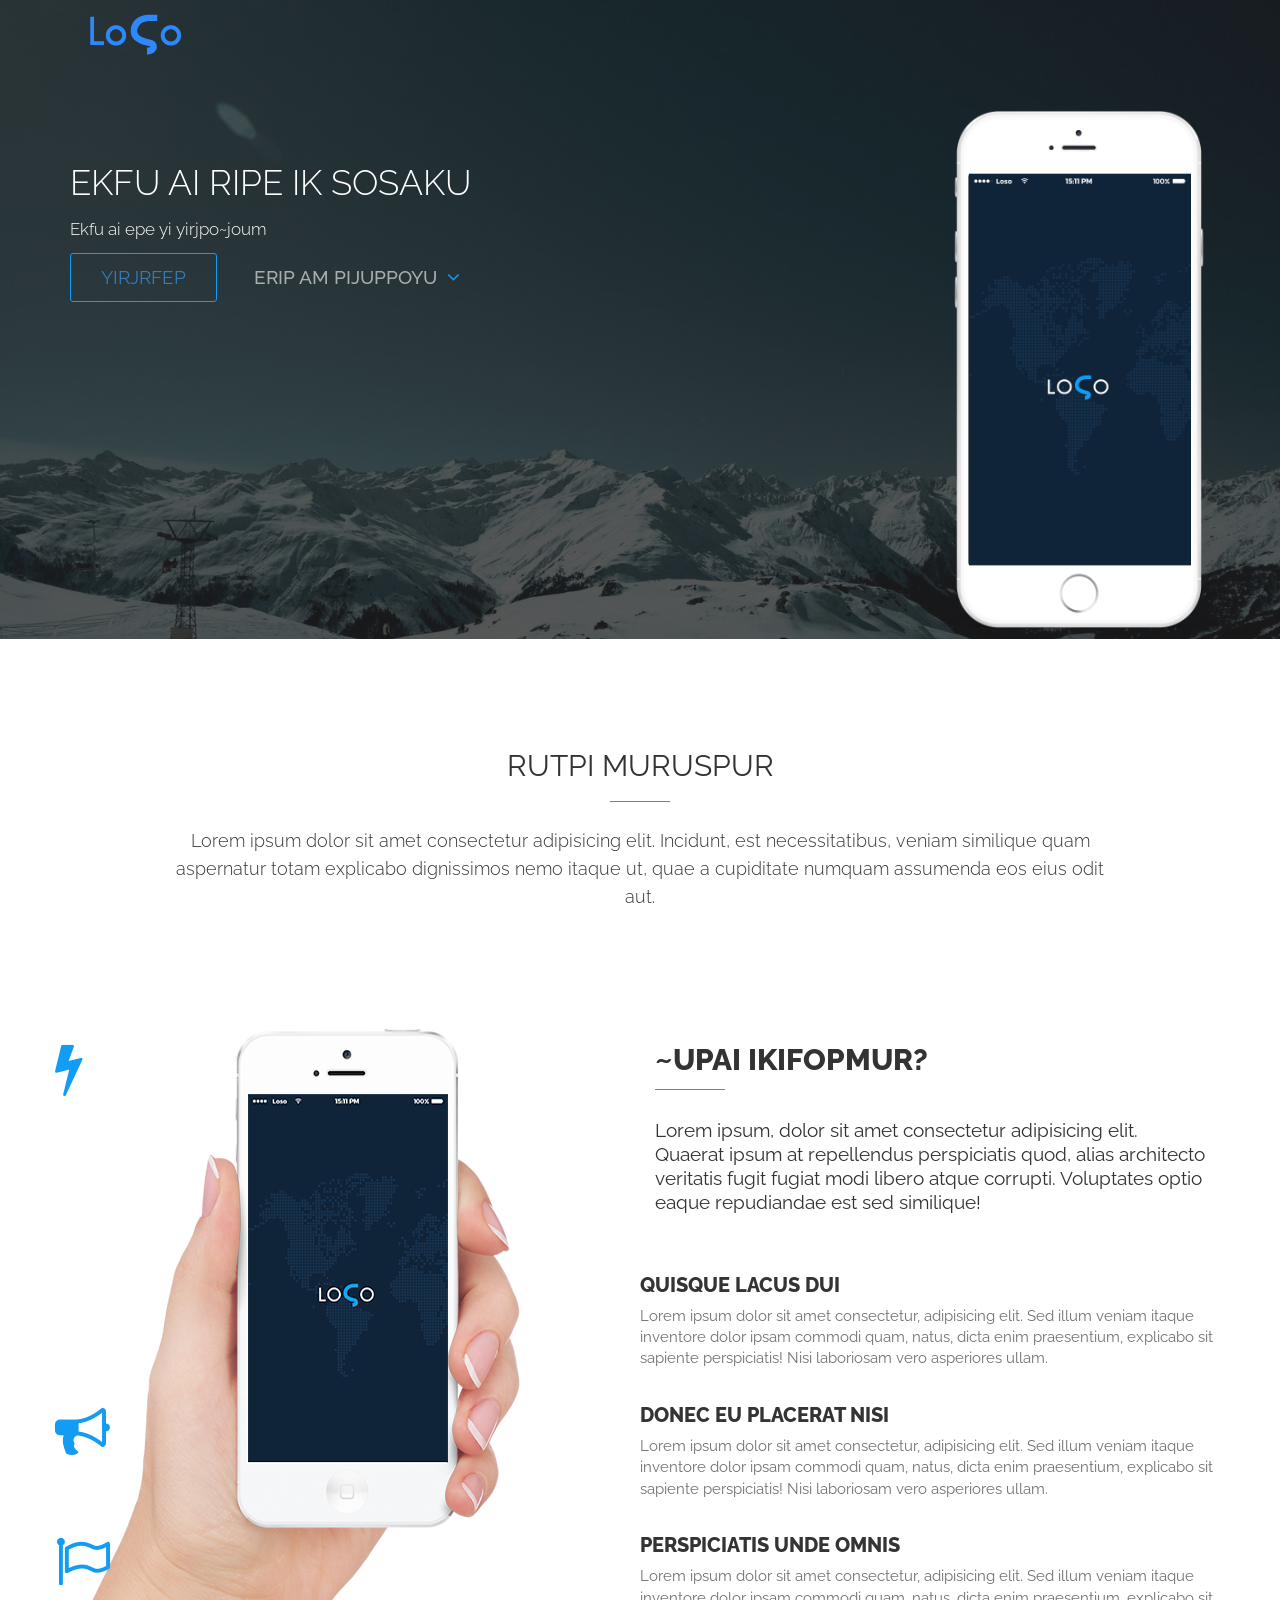
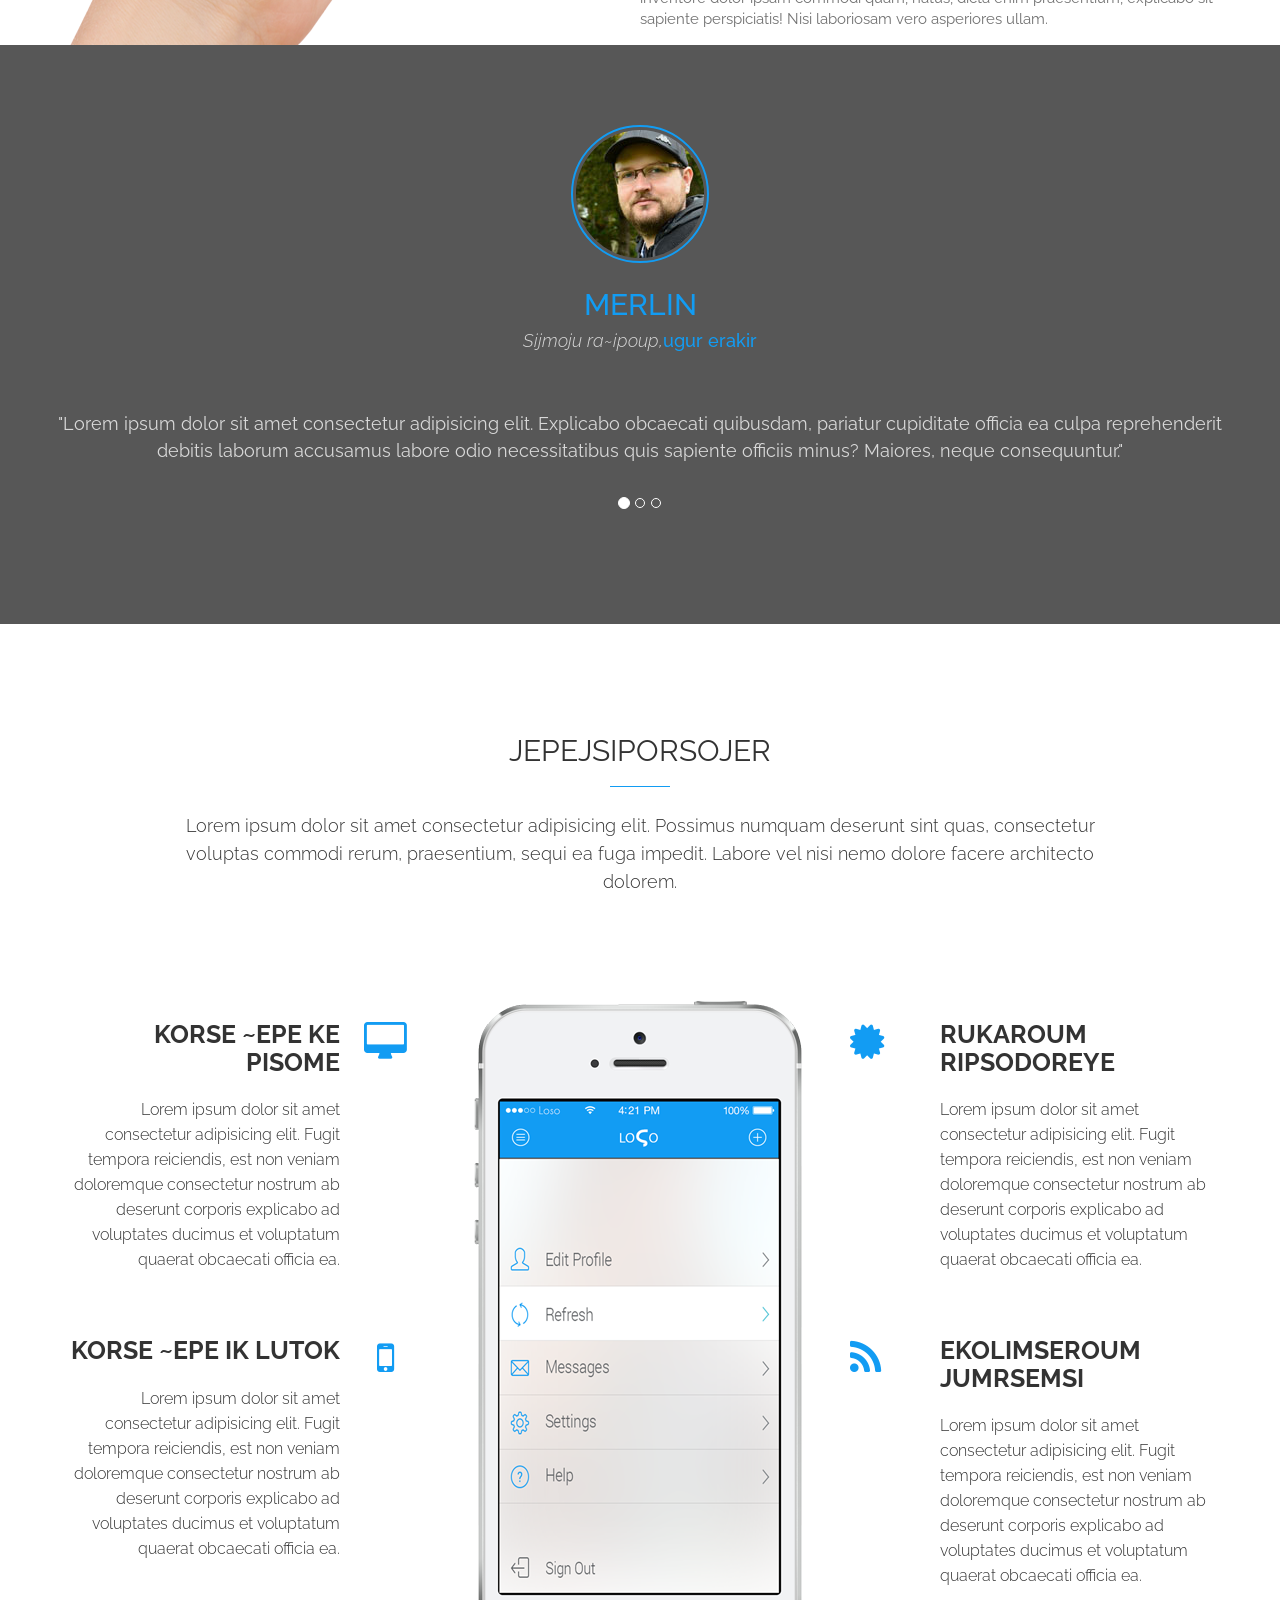
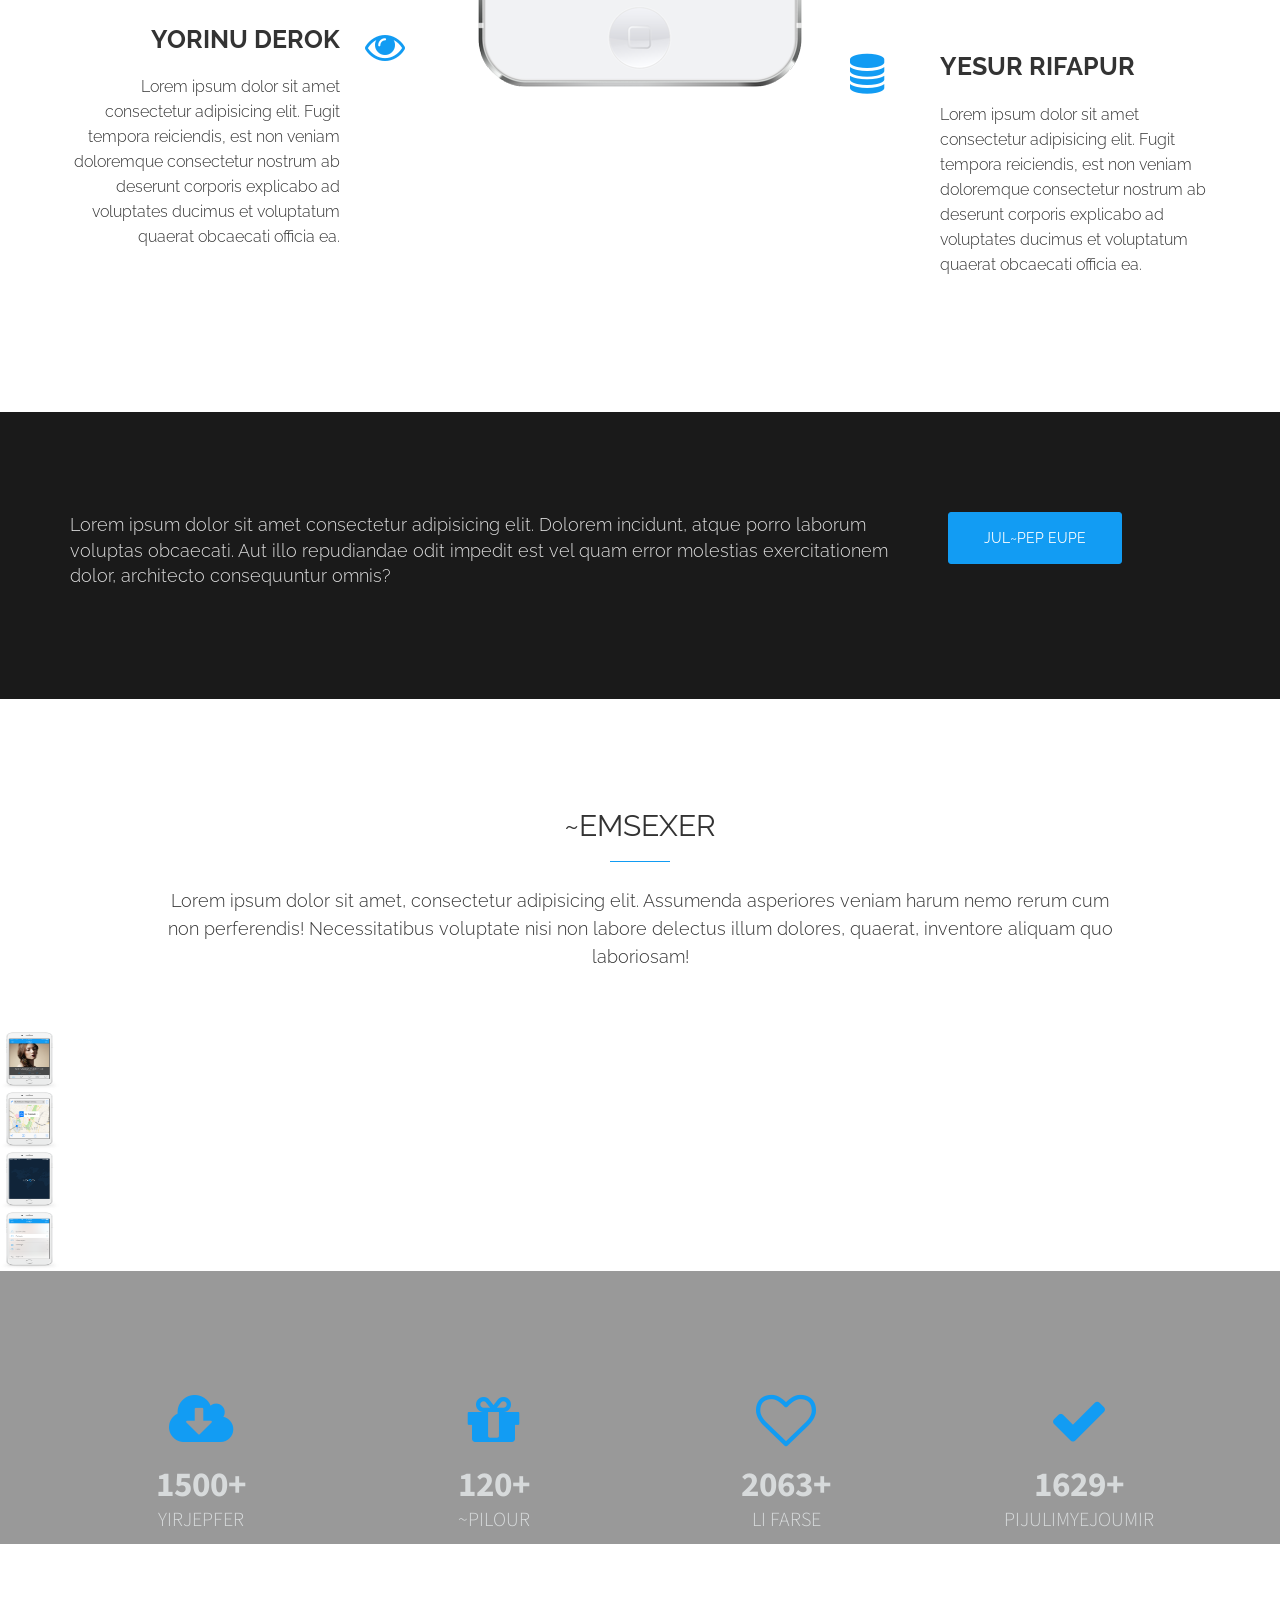
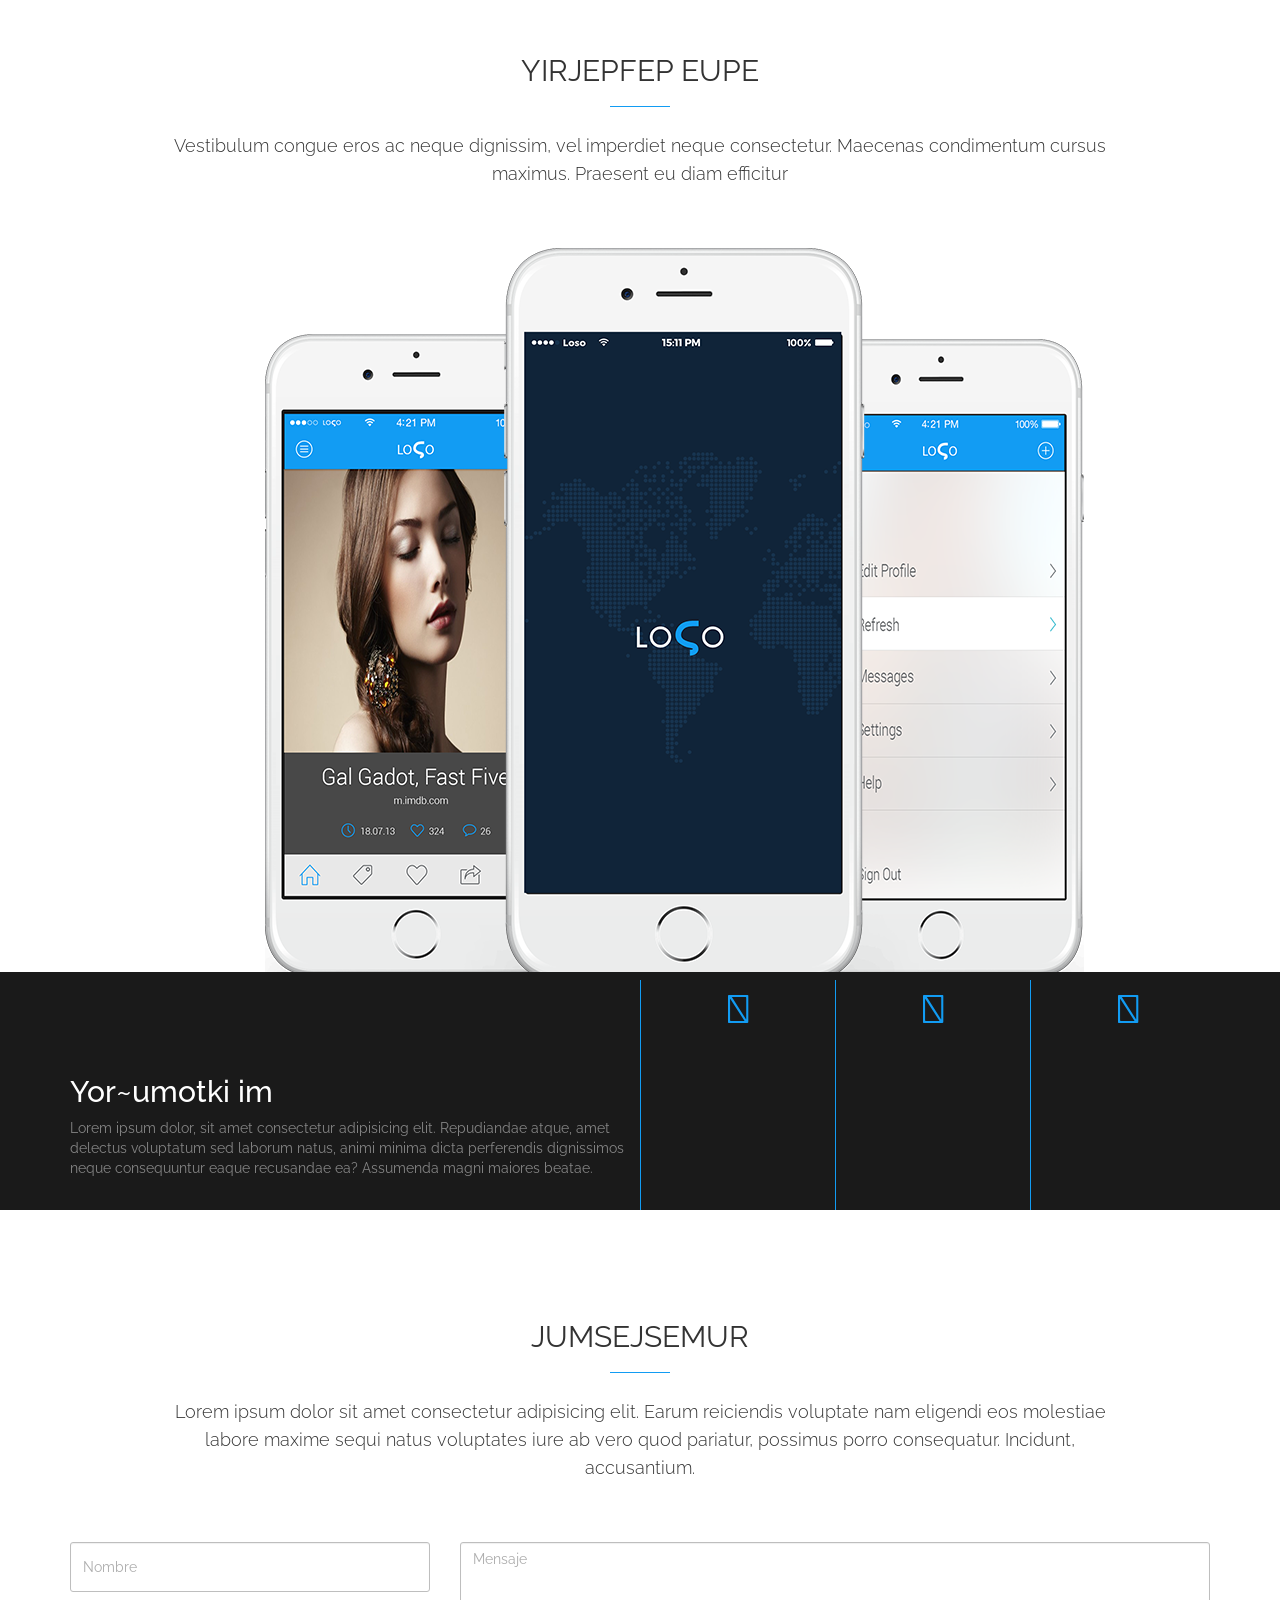
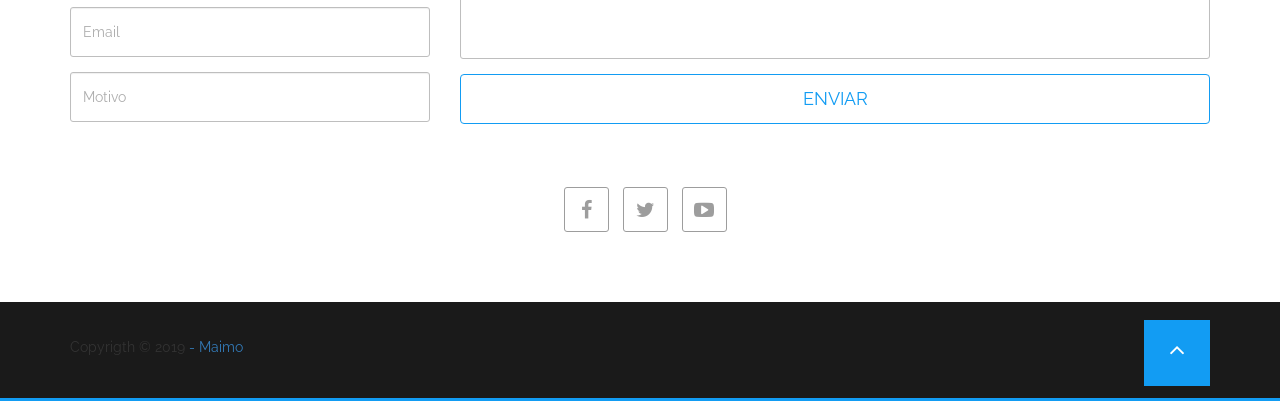
==== index.html @ 88803860 "Yo me voy a cagar en la puta" ====
<!DOCTYPE html>

<html>

<head>

    <meta charset="utf-8">
    <meta name="viewport" content="width=device-width, initial-scale=1.0">

    <title>Maimo</title>

    <!-- Icono -->
    <link rel="shortcut icon" type="image/x-icon" href="images/favicon.ico">

    <!-- CSS -->
    <link rel="stylesheet" type="text/css" href="css/bootstrap.min.css">
    <link rel="stylesheet" type="text/css" href="css/style.css">
    <link rel="stylesheet" type="text/css" href="css/font-awesome.min.css">
    <!-- <link rel="stylesheet" type="text/css" href="css/bootstrap-theme.min.css"> -->

    <!-- Google fonts -->
    <link
        href='https://fonts.googleapis.com/css?family=Raleway:500italic,600italic,600,700,700italic,300italic,300,400,400italic,800,900'
        rel='stylesheet' type='text/css'>

    <link href='https://fonts.googleapis.com/css?family=Source+Sans+Pro:400,300,300italic,400italic,600italic,700,900'
        rel='stylesheet' type='text/css'>


</head>

<body>

    <!-- Cabecera -->
    <header class="header">

        <!-- Navegación -->

        <nav class="navbar navbar-default navbar-fixed-top">

            <div class="container">

                <!-- Brand and toggle get grouped for better mobile display -->
                <div class="navbar-header">

                    <button type="button" class="navbar-toggle collapsed" data-toggle="collapse"
                        data-target="#maimo-navbar-collapse-1" aria-expanded="false">
                        <span class="sr-only">Metiferoumn</span>
                        <span class="icon-bar"></span>
                        <span class="icon-bar"></span>
                        <span class="icon-bar"></span>
                    </button>

                    <a class="navbar-brand" href="#">
                        <!-- small size logo -->
                        <img src="images/logo-small.png" alt="logo">

                    </a>

                </div>

                <!-- Collect the nav links, forms, and other content for toggling -->
                <div class="collapse navbar-collapse" id="maimo -navbar-collapse-1">

                    <ul class="nav navbar-nav navbar-right">
                        <li><a href="#HOME" class="nav-item">Omorou</a></li>
                        <li><a href="#ABOUT" class="nav-item">Rupti</a></li>
                        <li><a href="#FEATURES" class="nav-item">Sirsolumour</a></li>
                        <li><a href="#SCREENS" class="nav-item">~emsexer</a></li>
                        <li><a href="#DOWNLOAD" class="nav-item">Yirjepfer</a></li>
                        <li><a href="#CONTACT" class="nav-item">Jumsejsu</a></li>
                    </ul>

                </div><!-- /.navbar-collapse -->

            </div><!-- /.container-fluid -->

        </nav>

        <div class="header-overlay">

            <div class="container">

                <div class="row">

                    <div class="col-md-12">
                        <!-- Logo -->
                        <div class="logo texxt-center">

                            <img src="images/logo.png" alt="Logo">

                        </div>

                    </div>

                </div>

                <div class="row">

                    <div class="col-md-8">

                        <div class="header-text">

                            <!-- Título y descripción -->
                            <!-- Algo que será el título -->
                            <h1>Ekfu ai ripe ik sosaku</h1>

                            <!-- Algo que hará de descripción -->
                            <p>Ekfu ai epe yi yirjpo~joum</p>

                        </div>

                        <div>
                            <!-- Botones de la cabezara -->
                            <a href="#" class="btn btn-download">Yirjrfep</a>
                            <a href="#" class="btn btn-tour">Erip am pijuppoyu
                                <i class="fa fa-angle-down"></i>
                            </a>

                        </div>

                    </div>

                    <div class="col-md-3 col-md-offset-1">

                        <div class="header-iphone">

                            <img src="images/iphone-header.png" alt="Header iphone">

                        </div>

                    </div>

                </div>

            </div>

        </div>

    </header>

    <!-- Sobre nosotros -->
    <section id="ABOUT">

        <!-- container -->
        <div class="container">
            <!-- row -->
            <div class="row">
                <!-- col -->
                <div class="col-md-10 col-md-offset-1">

                    <div class="section-title">
                        <!-- Sobre nosotros -->
                        <h2>Rutpi muruspur</h2>
                        <p>Lorem ipsum dolor sit amet consectetur adipisicing elit. Incidunt, est necessitatibus,
                            veniam
                            similique quam aspernatur totam explicabo dignissimos nemo itaque ut, quae a cupiditate
                            numquam
                            assumenda eos eius odit aut.</p>
                    </div>

                </div>

            </div>

        </div>

        <div class="choose-us-wraper">

            <div class="container">

                <div class="row">

                    <div class="col-md-6">

                        <div class="about-iphone">

                            <img src="images/about-iphone.png" alt="iphone">

                        </div>

                    </div>

                    <div class="col-md-6">

                        <div class="choose-us-title">

                            <h2>~upai ikifopmur?</h2>
                            <p>Lorem ipsum, dolor sit amet consectetur adipisicing elit. Quaerat ipsum at repellendus
                                perspiciatis quod, alias architecto veritatis fugit fugiat modi libero atque corrupti.
                                Voluptates optio eaque repudiandae est sed similique!</p>

                        </div>

                    </div>

                    <!-- Descripción -->
                    <div class="choose-us-des">
                        <!-- Item -->
                        <div class="choose-us-item">
                            <!-- Icono -->
                            <div>
                                <i class="fa fa-bolt"></i>
                            </div>

                            <!-- Título y descripción -->
                            <h3>QUISQUE LACUS DUI</h3>
                            <p>Lorem ipsum dolor sit amet consectetur, adipisicing elit. Sed illum veniam itaque
                                inventore
                                dolor ipsam commodi quam, natus, dicta enim praesentium, explicabo sit sapiente
                                perspiciatis! Nisi laboriosam vero asperiores ullam.</p>
                        </div>

                        <!-- Item 2 -->
                        <div class="choose-us-item">
                            <!-- Icono -->
                            <div>
                                <i class="fa fa-bullhorn"></i>
                            </div>

                            <!-- Título y descripción -->
                            <h3>DONEC EU PLACERAT NISI</h3>
                            <p>Lorem ipsum dolor sit amet consectetur, adipisicing elit. Sed illum veniam itaque
                                inventore
                                dolor ipsam commodi quam, natus, dicta enim praesentium, explicabo sit sapiente
                                perspiciatis! Nisi laboriosam vero asperiores ullam.</p>
                        </div>

                        <!-- Item 3 -->
                        <div class="choose-us-item">
                            <!-- Icono -->
                            <div>
                                <i class="fa fa-flag-o"></i>
                            </div>

                            <!-- Título y descripción -->
                            <h3>PERSPICIATIS UNDE OMNIS</h3>
                            <p>Lorem ipsum dolor sit amet consectetur, adipisicing elit. Sed illum veniam itaque
                                inventore
                                dolor ipsam commodi quam, natus, dicta enim praesentium, explicabo sit sapiente
                                perspiciatis! Nisi laboriosam vero asperiores ullam.</p>
                        </div>

                    </div>

                </div>

            </div>

        </div>

    </section>

    <!-- Testimonios -->
    <section class="testimonial">

        <div class="testimonial-overlay">

            <div class="container">

                <div class="row">

                    <div class="col-ñmd-12">

                        <div id="carousel-testimonial" class="carousel slide" data-ride="carousel">

                            <!-- Indicadores -->
                            <ol class="carousel-indicators">
                                <li data-target="#carousel-testimonial" data-slide-to="0" class="active"></li>
                                <li data-target="#carousel-testimonial" data-slide-to="1"></li>
                                <li data-target="#carousel-testimonial" data-slide-to="2"></li>
                            </ol>

                            <!-- Wrapper for slides -->
                            <div class="carousel-inner">

                                <!-- Item 1 -->
                                <div class="item active text-center">

                                    <img src="images/client-01.jpg" alt="testimonial" class="center-block">
                                    <div class="testimonial-caption">

                                        <h2>Merlin</h2>
                                        <h4><span> Sijmoju ra~ipoup,</span>ugur erakir</h4>
                                        <p>"Lorem ipsum dolor sit amet consectetur adipisicing elit. Explicabo
                                            obcaecati quibusdam, pariatur cupiditate officia ea culpa reprehenderit
                                            debitis laborum accusamus labore odio necessitatibus quis sapiente officiis
                                            minus? Maiores, neque consequuntur."</p>

                                    </div>

                                </div>

                                <!-- Item 2 -->
                                <div class="item text-center">

                                    <img src="images/client-02.jpg" alt="testimonial" class="center-block">
                                    <div class="testimonial-caption">

                                        <h2>Guri</h2>
                                        <h4><span> Sijmoju ra~ipoup,</span>ri ~epiri e Jerspu</h4>
                                        <p>"Lorem ipsum dolor sit amet consectetur adipisicing elit. Explicabo
                                            obcaecati quibusdam, pariatur cupiditate officia ea culpa reprehenderit
                                            debitis laborum accusamus labore odio necessitatibus quis sapiente officiis
                                            minus? Maiores, neque consequuntur."</p>

                                    </div>

                                </div>

                                <!-- Item 3 -->
                                <div class="item text-center">

                                    <img src="images/client-03.jpg" alt="testimonial" class="center-block">
                                    <div class="testimonial-caption">

                                        <h2>Lulu</h2>
                                        <h4><span> Ir jero am sijmoju ra~ipoup</span>ir jojeppipu, ~ipu ir lax taime
                                            fimsi</h4>
                                        <p>"Lorem ipsum dolor sit amet consectetur adipisicing elit. Explicabo
                                            obcaecati quibusdam, pariatur cupiditate officia ea culpa reprehenderit
                                            debitis laborum accusamus labore odio necessitatibus quis sapiente officiis
                                            minus? Maiores, neque consequuntur."</p>

                                    </div>

                                </div>

                            </div>

                        </div>

                    </div>

                </div>

            </div>

        </div>

    </section>

    <!-- Características -->
    <section class="features" id="FEATURES">

        <div class="container">

            <div class="row">

                <div class="col-md-10 col-md-offset-1">

                    <div class="section-title">
                        <h2> Jepejsiporsojer </h2>
                        <p>Lorem ipsum dolor sit amet consectetur adipisicing elit. Possimus numquam deserunt sint quas,
                            consectetur voluptas commodi rerum, praesentium, sequi ea fuga impedit. Labore vel nisi nemo
                            dolore facere architecto dolorem.</p>
                    </div>

                </div>

            </div>

        </div>

        <div class="features-inner-wrapper">

            <div class="container">

                <div class="row">

                    <!-- Lado izquierdo -->
                    <div class="col-md-4">

                        <!-- Icono del item izquierdo -->
                        <div class="left-feature-item">
                            <!-- Icono -->
                            <div class="left-feature-item-icon">
                                <i class="fa fa-desktop"></i>
                            </div>
                            <!-- Título y descripción -->
                            <!-- Lista para la retina -->
                            <h3> Korse ~epe ke pisome </h3>
                            <p>Lorem ipsum dolor sit amet consectetur adipisicing elit. Fugit tempora reiciendis, est
                                non veniam doloremque consectetur nostrum ab deserunt corporis explicabo ad voluptates
                                ducimus et voluptatum quaerat obcaecati officia ea.</p>
                        </div>

                        <div class="left-feature-item">
                            <!-- Icono -->
                            <div class="left-feature-item-icon">
                                <i class="fa fa-mobile"></i>
                            </div>
                            <!-- Título y descripción -->
                            <!-- Lista para móviles -->
                            <h3> Korse ~epe ik lutok </h3>
                            <p>Lorem ipsum dolor sit amet consectetur adipisicing elit. Fugit tempora reiciendis, est
                                non veniam doloremque consectetur nostrum ab deserunt corporis explicabo ad voluptates
                                ducimus et voluptatum quaerat obcaecati officia ea.</p>
                        </div>

                        <div class="left-feature-item">
                            <!-- Icono -->
                            <div class="left-feature-item-icon">
                                <i class="fa fa-eye"></i>
                            </div>
                            <!-- Título y descripción -->
                            <!-- Diseño fácil -->
                            <h3> Yorinu derok </h3>
                            <p>Lorem ipsum dolor sit amet consectetur adipisicing elit. Fugit tempora reiciendis, est
                                non veniam doloremque consectetur nostrum ab deserunt corporis explicabo ad voluptates
                                ducimus et voluptatum quaerat obcaecati officia ea.</p>
                        </div>
                    </div>

                    <!-- Imagen central -->
                    <div class="col-md-4">
                        <div class="feature-iphone">
                            <img src="images/iphone-02.png" alt="feature iphone">
                        </div>
                    </div>

                    <!-- Lado derecho -->
                    <div class="col-md-4">

                        <!-- Icono del item Derecho -->
                        <div class="right-feature-item">
                            <!-- Icono -->
                            <div class="right-feature-item-icon">
                                <i class="fa fa-certificate"></i>
                            </div>
                            <!-- Título y descripción -->
                            <!-- Solución certificada -->
                            <h3> Rukaroum ripsodoreye </h3>
                            <p>Lorem ipsum dolor sit amet consectetur adipisicing elit. Fugit tempora reiciendis, est
                                non veniam doloremque consectetur nostrum ab deserunt corporis explicabo ad voluptates
                                ducimus et voluptatum quaerat obcaecati officia ea.</p>
                        </div>

                        <div class="right-feature-item">
                            <!-- Icono -->
                            <div class="right-feature-item-icon">
                                <i class="fa fa-rss"></i>
                            </div>
                            <!-- Título y descripción -->
                            <!-- Alimentación constante -->
                            <h3> Ekolimseroum jumrsemsi </h3>
                            <p>Lorem ipsum dolor sit amet consectetur adipisicing elit. Fugit tempora reiciendis, est
                                non veniam doloremque consectetur nostrum ab deserunt corporis explicabo ad voluptates
                                ducimus et voluptatum quaerat obcaecati officia ea.</p>
                        </div>

                        <div class="right-feature-item">
                            <!-- Icono -->
                            <div class="right-feature-item-icon">
                                <i class="fa fa-database"></i>
                            </div>
                            <!-- Título y descripción -->
                            <!-- Datos seguros -->
                            <h3> Yesur rifapur </h3>
                            <p>Lorem ipsum dolor sit amet consectetur adipisicing elit. Fugit tempora reiciendis, est
                                non veniam doloremque consectetur nostrum ab deserunt corporis explicabo ad voluptates
                                ducimus et voluptatum quaerat obcaecati officia ea.</p>
                        </div>

                    </div>

                </div>

            </div>

        </div>

    </section>

    <!-- Comprar ahora -->
    <section class="purchase-now">

        <div class="container">

            <div class="row">

                <div class="col-md-9">
                    <p>Lorem ipsum dolor sit amet consectetur adipisicing elit. Dolorem incidunt, atque porro laborum
                        voluptas obcaecati. Aut illo repudiandae odit impedit est vel quam error molestias
                        exercitationem dolor, architecto consequuntur omnis?</p>
                </div>

                <div class="col-md-3">
                    <!-- Comprar ahora -->
                    <a class="btn btn-primary btn-purchase-now" href="#"> Jul~pep eupe </a>
                </div>

            </div>

        </div>

    </section>

    <!-- Pantallas -->
    <section class="screens" id="SCREENS">

        <div class="container">

            <div class="row">

                <div class="col-md-10 col-md-offset-1">

                    <div class="section-title">

                        <h2> ~emsexer </h2>
                        <p>Lorem ipsum dolor sit amet, consectetur adipisicing elit. Assumenda asperiores veniam harum
                            nemo rerum cum non perferendis! Necessitatibus voluptate nisi non labore delectus illum
                            dolores, quaerat, inventore aliquam quo laboriosam!</p>
                    </div>

                </div>

            </div>

        </div>

        <div class="screen-slider">

            <div class="carrousel">

                <div class="item">
                    <img src="images/screen-01.png" alt="screen" width="60" height="60">
                </div>
                <div class="item">
                    <img src="images/screen-02.png" alt="screen" width="60" height="60">
                </div>
                <div class="item">
                    <img src="images/screen-03.png" alt="screen" width="60" height="60">
                </div>
                <div class="item">
                    <img src="images/screen-04.png" alt="screen" width="60" height="60">
                </div>

            </div>

        </div>

    </section>

    <!-- Contadores -->
    <section class="counter">

        <div class="counter-overlay">

            <div class="container">

                <div class="row text-center">

                    <div class="col-md-3">

                        <div class="counter-item">

                            <div><i class="fa fa-cloud-download"></i></div>
                            <h2><span class="counter-num"> 1500</span><span>+</span></h2>
                            <p>Yirjepfer</p>
                            <!-- Descarga -->

                        </div>

                    </div>

                    <div class="col-md-3">

                        <div class="counter-item">

                            <div><i class="fa fa-gift"></i></div>
                            <h2><span class="counter-num"> 120</span><span>+</span></h2>
                            <p>~pilour</p>
                            <!-- Premios -->

                        </div>

                    </div>

                    <div class="col-md-3">

                        <div class="counter-item">

                            <div><i class="fa fa-heart-o"></i></div>
                            <h2><span class="counter-num"> 2063</span><span>+</span></h2>
                            <p>Li farse</p>
                            <!-- Me gusta -->

                        </div>

                    </div>

                    <div class="col-md-3">

                        <div class="counter-item">

                            <div><i class="fa fa-check"></i></div>
                            <h2><span class="counter-num"> 1629</span><span>+</span></h2>
                            <p> Pijulimyejoumir </p>
                            <!-- Recomendaciones -->

                        </div>

                    </div>

                </div>

            </div>

        </div>

    </section>

    <!-- Descarga ahora -->
    <section class="download-now" id="DOWNLOAD">

        <div class="container">

            <div class="row">

                <div class="col-md-10 col-md-offset-1">

                    <div class="section-title">

                        <!-- Descargar ahora -->
                        <h2> Yirjepfep eupe </h2>
                        <p>Vestibulum congue eros ac neque dignissim, vel imperdiet neque consectetur. Maecenas
                            condimentum cursus maximus. Praesent eu diam efficitur</p>

                    </div>

                </div>

            </div>

        </div>

        <div class="container">

            <div class="row">

                <div class="col-md-8 col-md-offset-2">

                    <img src="images/download-screen.png" alt="download screen">

                </div>

            </div>

        </div>

    </section>

    <!-- Disponble en -->
    <section class="available-on">

        <div class="container">

            <div class="row">

                <div class="col-md-6">

                    <div class="available-title">

                        <!-- Disponible en -->
                        <h2> Yor~umotki im</h2>

                        <p>Lorem ipsum dolor, sit amet consectetur adipisicing elit. Repudiandae atque, amet delectus
                            voluptatum sed laborum natus, animi minima dicta perferendis dignissimos neque consequuntur
                            eaque recusandae ea? Assumenda magni maiores beatae.</p>

                    </div>

                </div>

                <div class="col-md-6">

                    <div class="row">

                        <a href="#">

                            <div class="col-md-4 no-padding">

                                <div class="available-on-item">

                                    <i class="f fa-apple"></i>
                                    <div class="available-on-inner">

                                        <h2>IOS</h2>

                                    </div>

                                </div>

                            </div>

                        </a>

                        <a href="#">

                            <div class="col-md-4 no-padding">

                                <div class="available-on-item">

                                    <i class="f fa-android"></i>
                                    <div class="available-on-inner">

                                        <h2>Android</h2>

                                    </div>

                                </div>

                            </div>

                        </a>

                        <a href="#">

                            <div class="col-md-4 no-padding">

                                <div class="available-on-item">

                                    <i class="f fa-windows"></i>
                                    <div class="available-on-inner">

                                        <h2>Windows</h2>

                                    </div>

                                </div>

                            </div>

                        </a>

                    </div>

                </div>

            </div>

        </div>

    </section>

    <!-- Contáctanos -->
    <section class="contact-us" id="CONTACT">

        <div class="container">
            <div class="row">

                <div class="col-md-10 col-md-offset-1">

                    <div class="section-title">

                        <h2>Jumsejsemur</h2>
                        <p>Lorem ipsum dolor sit amet consectetur adipisicing elit. Earum reiciendis voluptate nam
                            eligendi eos molestiae labore maxime sequi natus voluptates iure ab vero quod pariatur,
                            possimus porro consequatur. Incidunt, accusantium.</p>

                    </div>

                </div>

            </div>

        </div>

        <div class="contact-us-form">

            <div class="container">

                <form role="form">

                    <div class="row">

                        <div class="col-md-4">

                            <input type="text" class="form-control" id="name" placeholder="Nombre">
                            <input type="email" class="form-control" id="email" placeholder="Email">
                            <input type="text" class="form-control" id="subject" placeholder="Motivo">

                        </div>

                        <div class="col-md-8">

                            <textarea class="form-control" id="message" rows="25" cols="10"
                                placeholder="Mensaje"></textarea>

                            <button type="button" class="btn btn-default submit-btn form_submit">
                                Enviar
                            </button>

                        </div>

                    </div>

                </form>

            </div>

        </div>

        <div class="container">

            <div class="row">

                <div class="col-md-12">

                    <div class="social-icons">

                        <ul>
                            <li><a href="#"><i class="fa fa-facebook"></i></a></li>
                            <li><a href="#"><i class="fa fa-twitter"></i></a></li>
                            <li><a href="#"><i class="fa fa-youtube-play"></i></a></li>
                        </ul>

                    </div>

                </div>

            </div>

        </div>

    </section>

    <!-- Footer -->
    <footer class="footer">

        <div class="container">

            <div class="row">

                <div class="col-md-6">

                    <div id="copyrigth">
                        Copyrigth &copy; 2019 <a href="#"> - Maimo</a>
                    </div>

                </div>

                <div class="col-md-6">

                    <div class="scroll-top">
                        <a href="#"><i class="fa fa-angle-up"></i></a>
                    </div>

                </div>

            </div>

        </div>

    </footer>

    <!-- Bootstrap JavaScript -->
    <script src="js/jquery.js"></script>
    <script src="js/bootstrap.min.js"></script>

    <!-- JS Personalizado -->
    <script src="js/custom.js"></script>

</body>

</html>
---- css/style.css ----
/* General CSS */
*{
    margin: 0;
    padding: 0;
}

body {
    /* padding-top: 100px; */
    font-family: 'Raleway', sans-serif;
    overflow-y: scroll;
    overflow-x: hidden;
}

p{
    font-size: 14px;
}

/* CSS genérico */

.section-title{
    padding-top: 90px;
    padding-bottom: 50px;
}

.section-title h2{
    position: relative;
    text-align: center;
    color: #333;
    font-size: 30px;
    font-weight: 400;
    text-transform: uppercase;
}

.section-title h2:after{
    content: "";
    position: absolute;
    bottom: -20px;
    left: 50%;
    width: 60px;
    height: 1px;
    background-color: #129CF3;
    margin-left: -30px;
}

.section-title p{
    color: #333;
    font-size: 18px;
    line-height: 28px;
    font-weight: 300;
    text-align: center;
    margin-top: 45px;
}

/* Navegación */
.navbar-default{
    background-color: transparent;
    border-color: #444;
    z-index: 110;
    transition: all 1s;
    -webkit-transition: all 1s;
    -moz-transition: all 1s;
    -o-transition: all 1s;
}

.navbar-default .navbar-nav > li > a{
    color: #858585;
    font-family: "Raleway", sans-serif;
    transition: all 1s;
    -webkit-transition: all 1s;
    -moz-transition: all 1s;
    -o-transition: all 1s;
}

.navbar-default .navbar-nav > li > a{
    color: #129CF3;
}

.navbar-default .navbar-nav > li > a{
    color: #858585;
}

.navbar-brand{
    padding: 9px 15px;
}

.navbar-brand img{
    transition: all 1s;
    -webkit-transition: all 1s;
    -moz-transition: all 1s;
    -o-transition: all 1s;
}

.navbar-default .navbar-nav > .active > a,
.navbar-default .navbar-nav > .active > a:hover,
.navbar-default .navbar-nav > .active > a:focus{
    background-color: transparent;
    color: #129CF3;
}
/* Cabecera */

.header{
    background-image: url("../images/header-bg.jpg");
    background-attachment: fixed;
    background-repeat: no-repeat;
    background-position: 50% 50%;
    background-size: cover;
    -moz-background-size: cover;
    -o-background-size:cover;
    -webkit-background-size: cover;
}

.header-overlay{
    background-color: rgba(31, 31, 31, 0.75);
}

.logo{
    padding-bottom: 50px;
}

.header-text h1{
    color: #fff;
    font-size: 35px;
    font-weight: 300;
    line-height: 45px;
    padding-top: 30px;
    text-transform: uppercase;
}

.header-text p{
    color: #fff;
    font-size: 17px;
    font-weight: 300;
    line-height: 28px;
    /* padding-top: 30px;
    text-transform: uppercase; */
}

.header-btns{
    margin: 90px;
    margin-bottom: 50px;
}

.btn-download,
.btn-download:focus,
.btn-download:active,
.btn-download:visited{
    background: transparent;
    border-color: #129CFA;
    padding-top: 10px;
    padding-bottom: 10px;
    padding-left: 30px;
    padding-right: 30px;
    font-size: 19px;
    text-transform: uppercase;
    border-radius: 3px;
    transition: all 1s;
    -webkit-transition: all 1s;
    -moz-transition: all 1s;
    -o-transition: all 1s;
}

.btn-download:hover{
    background-color: #129CF3;
    color: #fff;
}

.btn-tour,
.btn-tour:focus,
.btn-tour:active,
.btn-tour:visited
{
    color: #a9adb0;
    margin-left: 20px;
    text-transform: uppercase;
    font-size: 19px;
    font-weight: 500;
    background: transparent;
    transition: all 1s;
    -webkit-transition: all 1s;
    -moz-transition: all 1s;
    -o-transition: all 1s;
}

.btn-tour:hover{
    color: #fff;
}

.btn-tour i{
    font-size: 20px;
    padding-left: 5px;
    color: #129CF3;
}

.header-iphone img{
    width: 100%;
}

/* Sobre nosotros */
.choose-us-wraper{
    padding-top: 50px;
}

.about-iphone img{
    margin-top: 8px;
}

.choose-us-title{
    padding-bottom: 50px;
}

.choose-us-title h2{
    text-transform: uppercase;
    font-weight: 800;
    font-size: 30px;
    line-height: 37px;
    position: relative;
}

.choose-us-title h2:after{
    content: "";
    position: absolute;
    bottom: -12px;
    left: 0;
    width: 70px;
    height: 1px;
    background-color: #129CF3;
    /* margin-left: -30px; */
}

.choose-us-title p{
    margin-top: 40px;
    font-size: 19px;
    line-height: 24px;
}

.choose-us-item{
    position: relative;
    padding-bottom: 4px;
    padding-left: 80px;
}

.choose-us-item div{
    position: absolute;
    top: 0;
    left: 0;
}

.choose-us-item div i{
    font-size: 55px;
    color: #129CF3;
    transition: all 1s;
    -webkit-transition: all 1s;
    -moz-transition: all 1s;
    -o-transition: all 1s;
}

.choose-us-item h3{
    color: #343434;
    text-transform: uppercase;
    font-size: 20px;
    font-weight: 800;
}

.choose-us-item p{
    color: #727272;
    font-size: 15px;
}

/* Testimonios */

.testimonial{
    background-image: url("../images/testimonial-bg.jpg");
    background-attachment: fixed;
    background-repeat: no-repeat;
    background-size: cover;
    -webkit-background-size: cover;
    -moz-background-size: cover;
    -o-background-size: cover;
    background-position: 50% 50%;
}

.testimonial-overlay{
    background-color: rgba(31, 31, 31, 0.75);
    padding-top: 80px;
    padding-bottom: 80px;
}

.carousel-testimonial{
    bottom: -10px;
}

.carousel-inner .item img{
    border: 2px solid #129CF3;
    border-radius: 50%;
    padding: 3px;
}

.testimonial-caption{
    padding-bottom: 70px
}

.testimonial-caption h2{
    color:#129CF3;
    text-transform: uppercase;
    font-weight: 900px;
    font-size: 30px;
    margin-top: 25px;
}

.testimonial-caption h4{
    color: #129CF3;
}

.testimonial-caption h4 span{
    color: #d8d8d8;
    font-style: italic;
    font-weight: 300;
}

.testimonial-caption p{
    color: #d8d8d8;
    font-size: 18px;
    line-height: 27px;
    padding-top: 50px;
}

/* Características */
.features-inner-wrapper{
    padding-top: 30px;
    padding-bottom: 70px;
}

.left-feature-item{
    position: relative;
    padding-right: 90px;
    margin-bottom: 65px;
    text-align: right;
    margin-top: 35px;
}

.left-feature-item-icon{
    position: absolute;
    right: 0;
    top: -8px;
    font-size: 40px;
    color: #129CF3;
    width: 90px;
    height: 90px;
    text-align: center;
}

.left-feature-item h3{
    text-transform: uppercase;
    font-size: 25px;
    font-weight: 700;
    margin-bottom: 21px;
    color: #333;
}

.left-feature-item p{
    color: #333;
    font-size: 16px;
    font-weight: 300;
    line-height: 25px;
}

.feature-iphone img{
    width: 100%;
}

.right-feature-item{
    position: relative;
    padding-left: 90px;
    margin-bottom: 65px;
    margin-top: 35px;
}

.right-feature-item-icon{
    position: absolute;
    left: 0;
    top: -8px;
    font-size: 40px;
    color: #129CF3;
    width: 90px;
    height: 90px;
    text-align: left;
}

.right-feature-item h3{
    text-transform: uppercase;
    font-size: 25px;
    font-weight: 700;
    margin-bottom: 21px;
    color: #333;
}

.right-feature-item p{
    color: #333;
    font-size: 16px;
    font-weight: 300;
    line-height: 25px;
}

/* Comprar ahora */
.purchase-now{
    background-color: #1a1a1a;
    padding-top: 100px;
    padding-bottom: 100px;
}

.purchase-now p{
    color: #dfdfdf;
    font-size: 18px;
    font-weight: 300;
}

.btn-purchase-now,
.btn-purchase-now:active,
.btn-purchase-now:focus,
.btn-purchase-now:visited{
    background-color: #129CF3;
    border: 1px solid #129CF3;
    color: #fff;
    border-radius: 3px;
    padding: 15px 35px;
    text-transform: uppercase;
    transition: all 1s;
    -moz-transition: all 1s;
    -o-transition: all 1s;
    -webkit-transition: all 1s;
}

.btn-purchase-now:hover{
    background-color: #127401;
    border-color: #316090;
}

/* Contador */
.counter{
    background-image: url("../images/counter-bg.jpg");
    background-repeat: no-repeat;
    background-attachment: fixed;
    background-size: cover;
    -moz-background-size: cover;
    -o-background-size: cover;
    -webkit-background-size: cover;
    background-position: 50% 50%;
}

.counter-overlay{
    padding-top: 120px;
    padding-bottom: 120;
    background: rgba(0, 0, 0, .4);
}

.counter-item i{
    color: #129cf3;
    font-size: 60px;
}

.counter-item h2{
    font-family: "Source Sans Pro", sans-serif;
    color: #d7dadb;
    font-weight: 700;
    text-transform: uppercase;
    font-size: 35px;
    margin-top: 15px;
    margin-bottom: 1px;
}

.counter-item p{
    color: #d7dadb;
    font-size: 20px;
    margin-top: 0px;
    font-weight: 300;
    text-transform: uppercase;
    font-family: "Source Sans Pro", sans-serif;
}

/* Descarga ahora */
.download-now{
    width: 100%;
}

.available-on{
    background-color: #1a1a1a;
    margin-top: -8px;
    position: relative;
}

.available-title{
    padding-top: 75px;
}

.available-title h2{
    color: #fff;
    font-size: 30px;
}

.available-title p{
    color: #858585;
}

.no-padding{
    padding-left: 0;
    padding-right: 0;
}

.available-on-item{
    text-align: center;
    border-left: 1px solid #129CF3;
    min-height: 230px;
    padding-bottom: 15px;
    position: relative;
    transition: all 1s;
    -webkit-transition: all 1s;
    -moz-transition: all 1s;
    -o-transition: all 1s;
}

.available-on-item:hover{
    background-color: #121212;
}

.available-on-item i{
    color: #129CF3;
    text-align: center;
    opacity: 1;
    font-size: 40px;
    padding-top: 90px;
    transition: all 1s;
    -webkit-transition: all 1s;
    -moz-transition: all 1s;
    -o-transition: all 1s;
}

.available-on-item:hover i{
    opacity: 0;
}

.available-on-inner{
    position: absolute;
    bottom: 93px;
    width: 100%;
    opacity: 0;
    transition: all 1s;
    -webkit-transition: all 1s;
    -moz-transition: all 1s;
    -o-transition: all 1s;
}

.available-on-inner h2{
    text-align: center;
    font-weight: 300;
    color: #d7dadb;
    font-size: 16px;
}

.available-on-item:hover div.available-on-inner{
    opacity: 1;
}

/* Contáctanos */
.contact-us-form .form-control{
    display: block;
    width: 100%;
    height: 50px;
    padding: 6px 12px;
    font-size: 14px;
    line-height: 21px;
    color: #555;
    background-color: transparent;
    border: 1px solid #aeaeae;
    border-radius: 3px;
    margin-bottom: 15px;
    opacity: .8;
    outline: 0px !important;
    transition: all 1s;
    -webkit-transition: all 1s;
    -moz-transition: all 1s;
    -o-transition: all 1s;
}

#message{
    height: 117px;
    resize: none;
}

.submit-btn,
.submit-btn:active,
.submit-btn:focus,
.submit-btn:visited{
    background-color: transparent;
    border: 1px solid #129CF3;
    border-radius: 4px;
    width: 100%;
    height: 50px;
    text-transform: uppercase;
    font-size: 18px;
    color: #129CF3;
    transition: all 1s;
    -webkit-transition: all 1s;
    -moz-transition: all 1s;
    -o-transition: all 1s;
}

.submit-btn:hover{
    background: #129CF3;
    color: #fff;
    border-color: #129CF3;
}

.social-icons{
    padding-top: 50px;
    padding-bottom: 70px;
}

.social-icons ul{
    margin:0;
    padding: 0;
    text-align: center;
}

.social-icons ul li{
    list-style: none;
    display: inline;
    padding-left: 10px;
}

.social-icons ul li a{
    text-decoration: none;
    display: inline-block;
    text-align: center;
    border: 1px solid #9d9d9d;
    border-radius: 3px;
    width: 45px;
    height: 45px;
    line-height: 49px;
    color: #9d9d9d;
}

.social-icons ul li a:hover{
    background-color: #129CF3;
    border: 1px solid #129CF3;
    color: #fff;
    transition: all 1s;
    -webkit-transition: all 1s;
    -moz-transition: all 1s;
    -o-transition: all 1s;
}

.social-icons ul li a i{
    font-size: 20px;
}

/* Footer */
.footer{
    background-color: #1a1a1a;
    padding-bottom: 35px;
    padding-top: 35px;
    border-bottom: 3px solid #129CF3;
}

#copyrigth{
    width: 50%;
}

#copyrigth p{
    color: #8c8b8a;
    font-weight: 600;
    font-size: 15px;
    text-transform: uppercase;
}

#copyrigth p a{
    text-decoration: none;
    color: #129CF3;
}

.scroll-top {
    text-align: right;
}

.scroll-top a{
    background-color: #129CF3;
    padding: 25px;
}

.scroll-top a i{
    color: #fff;
    font-size: 25px;
}
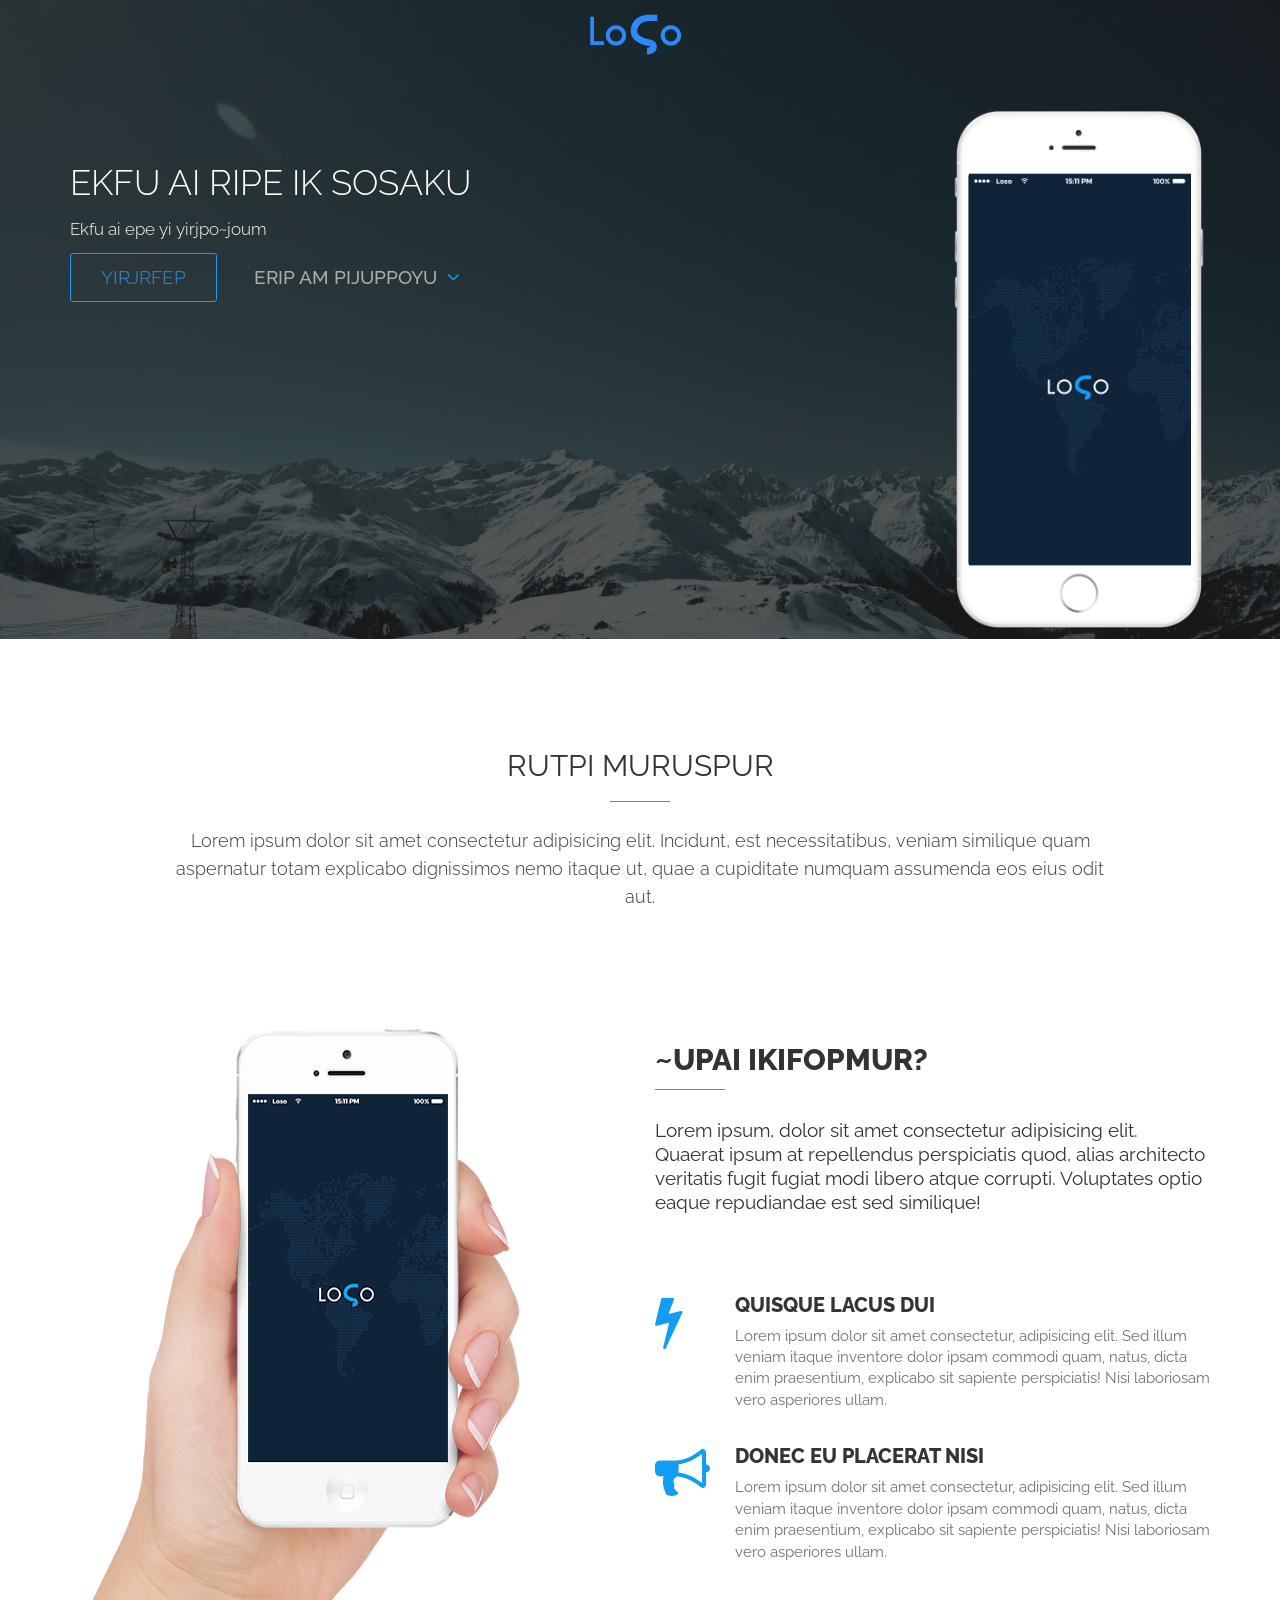
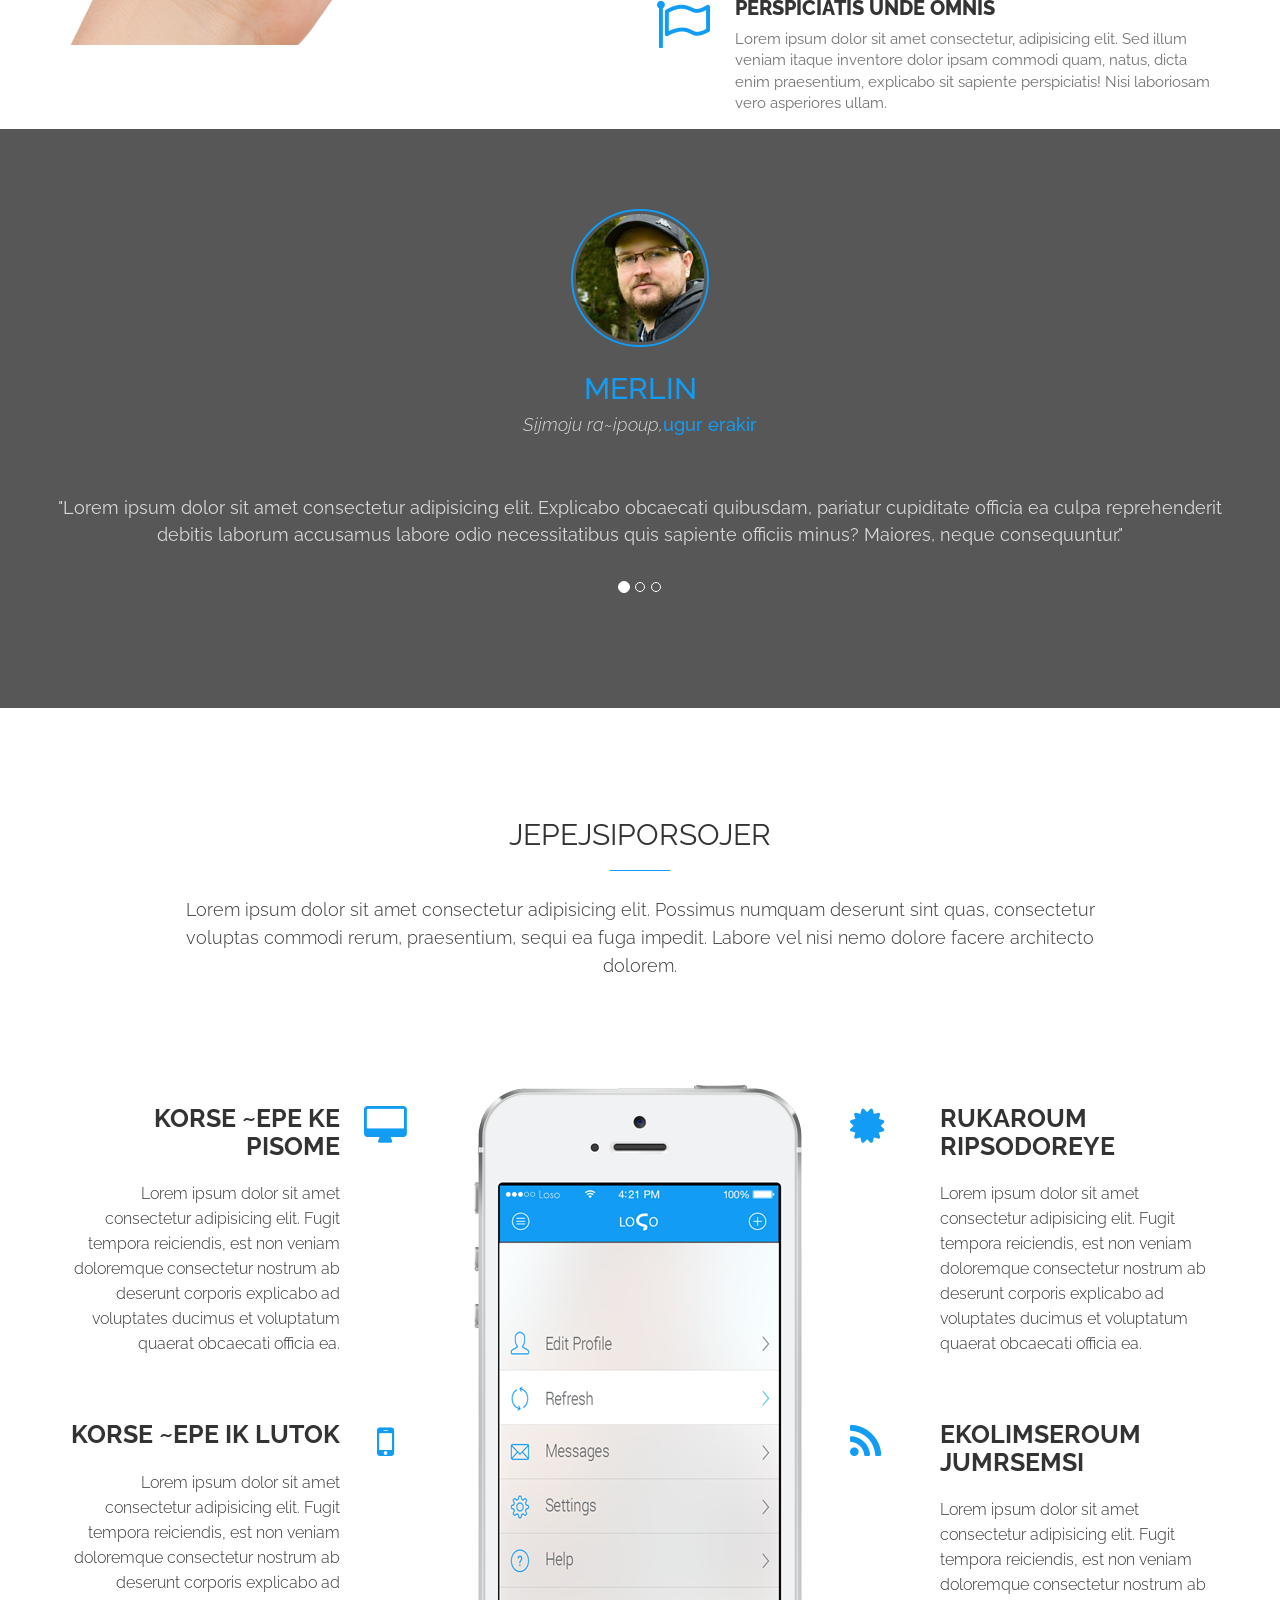
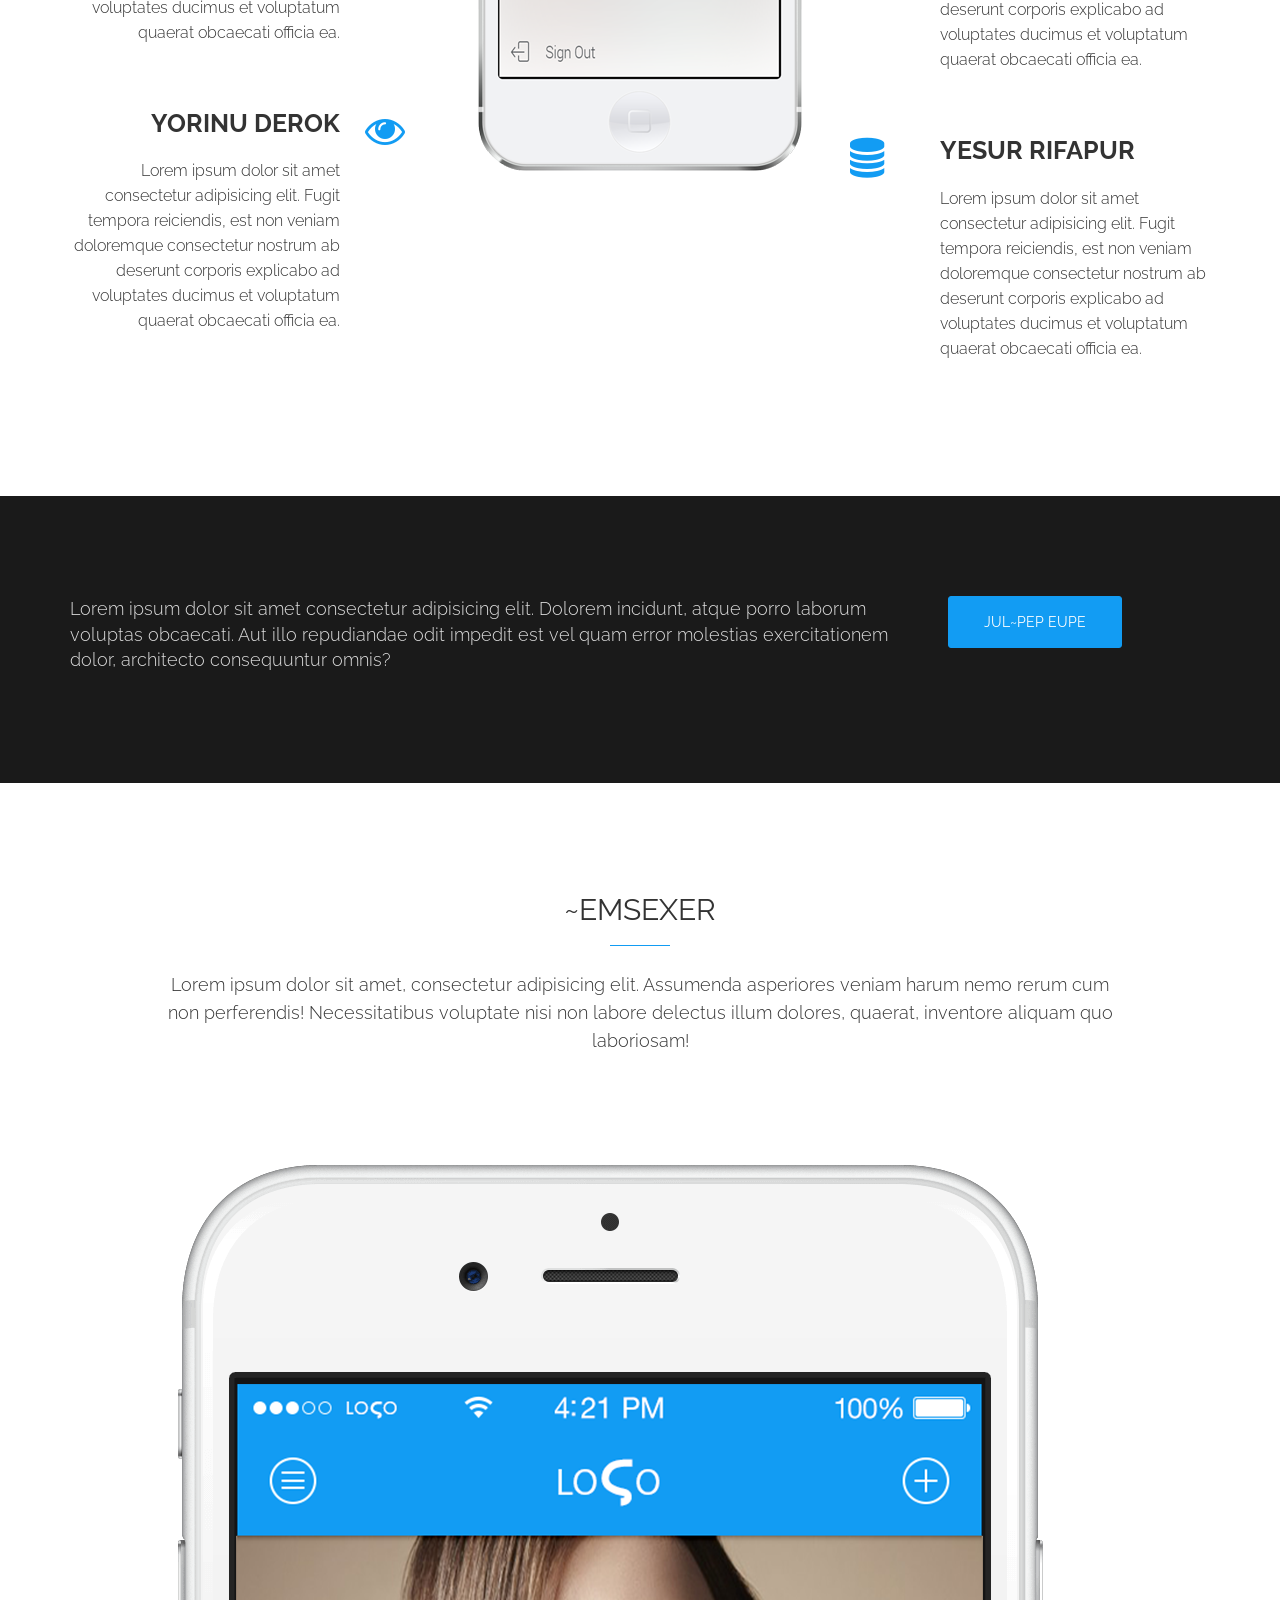
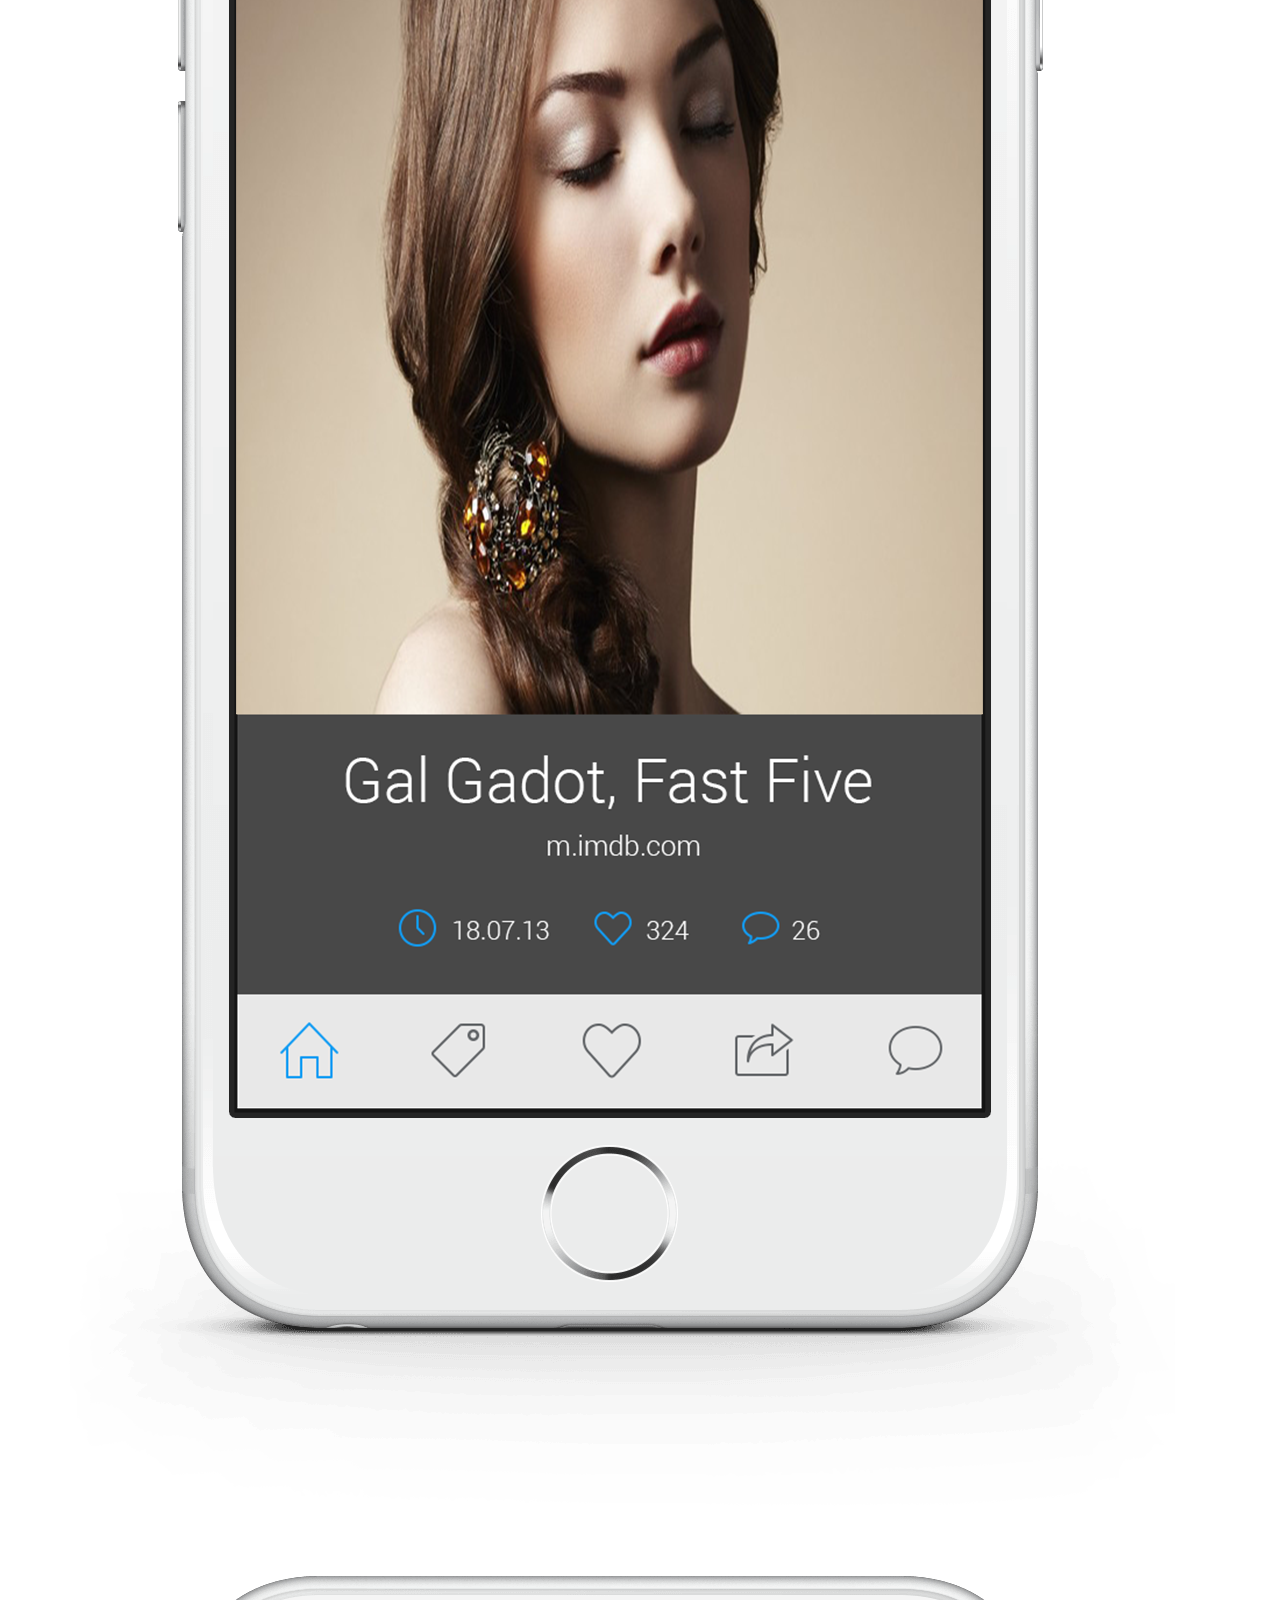
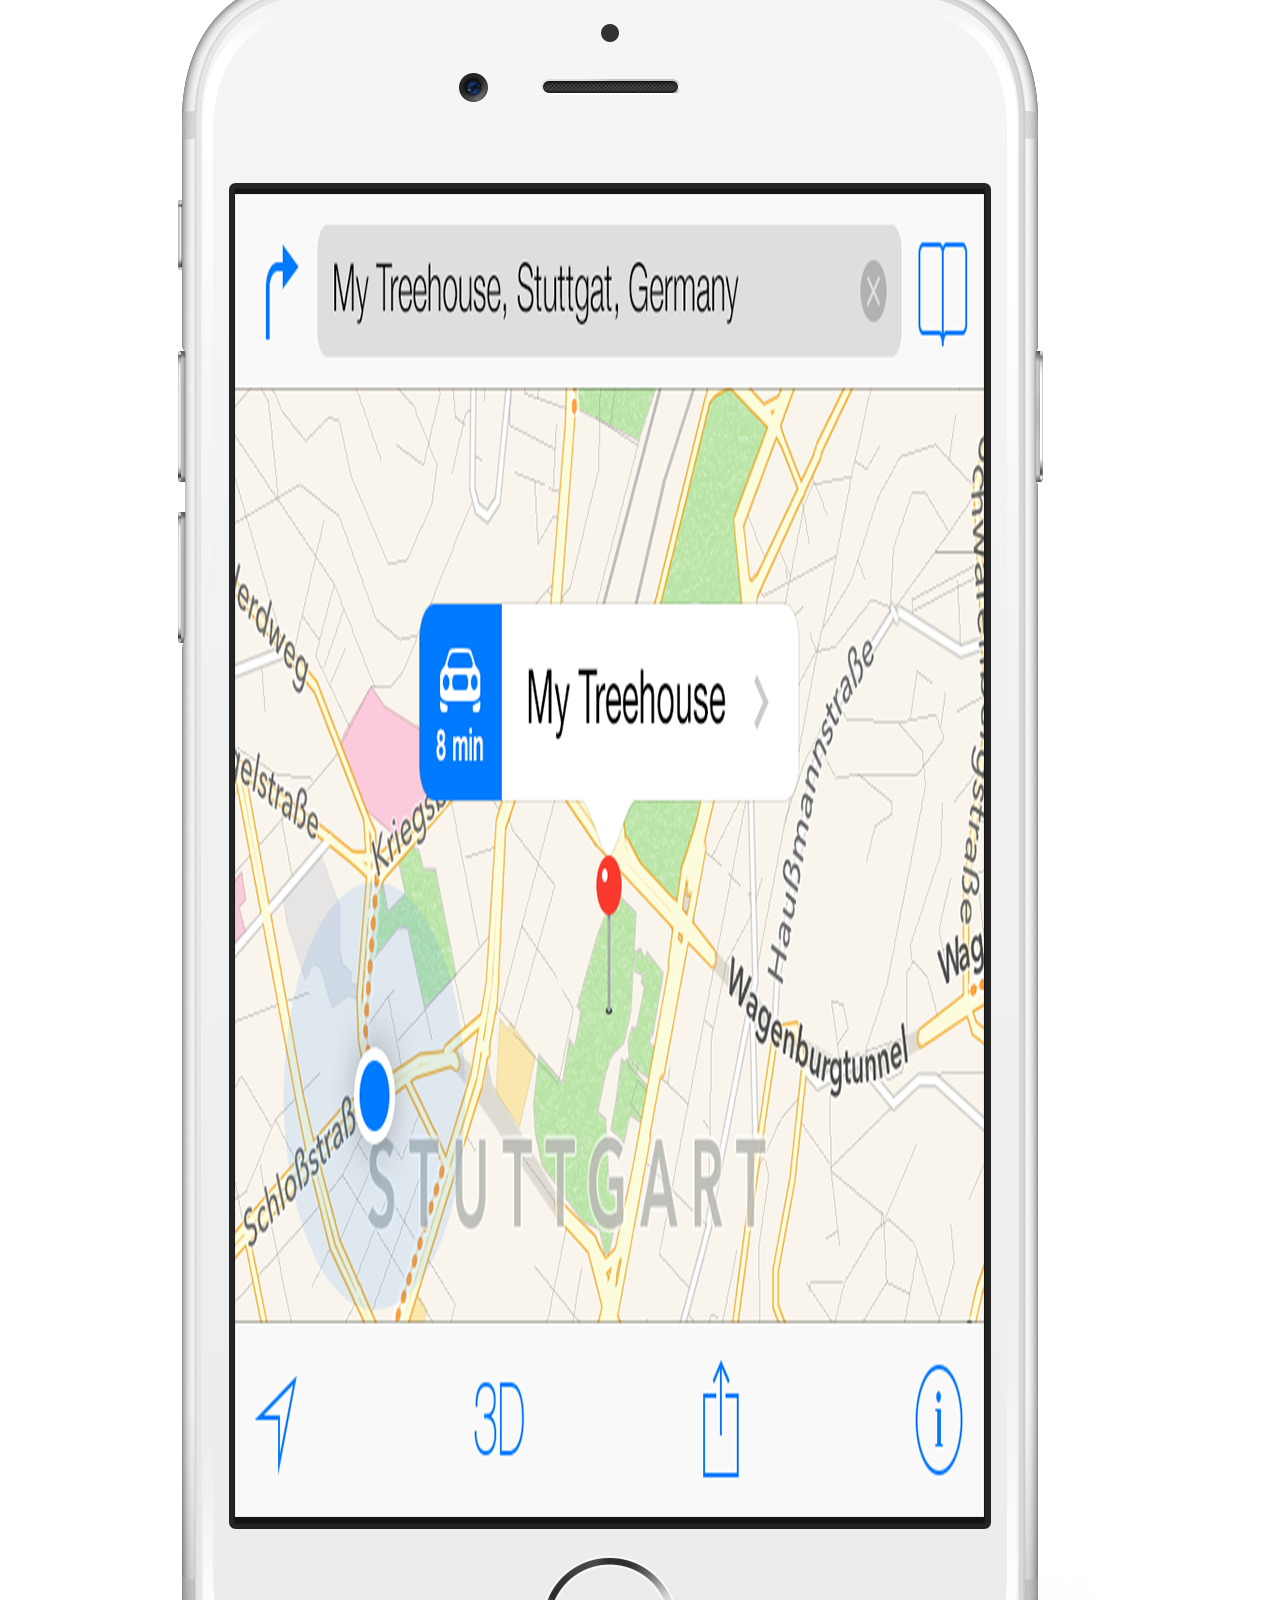
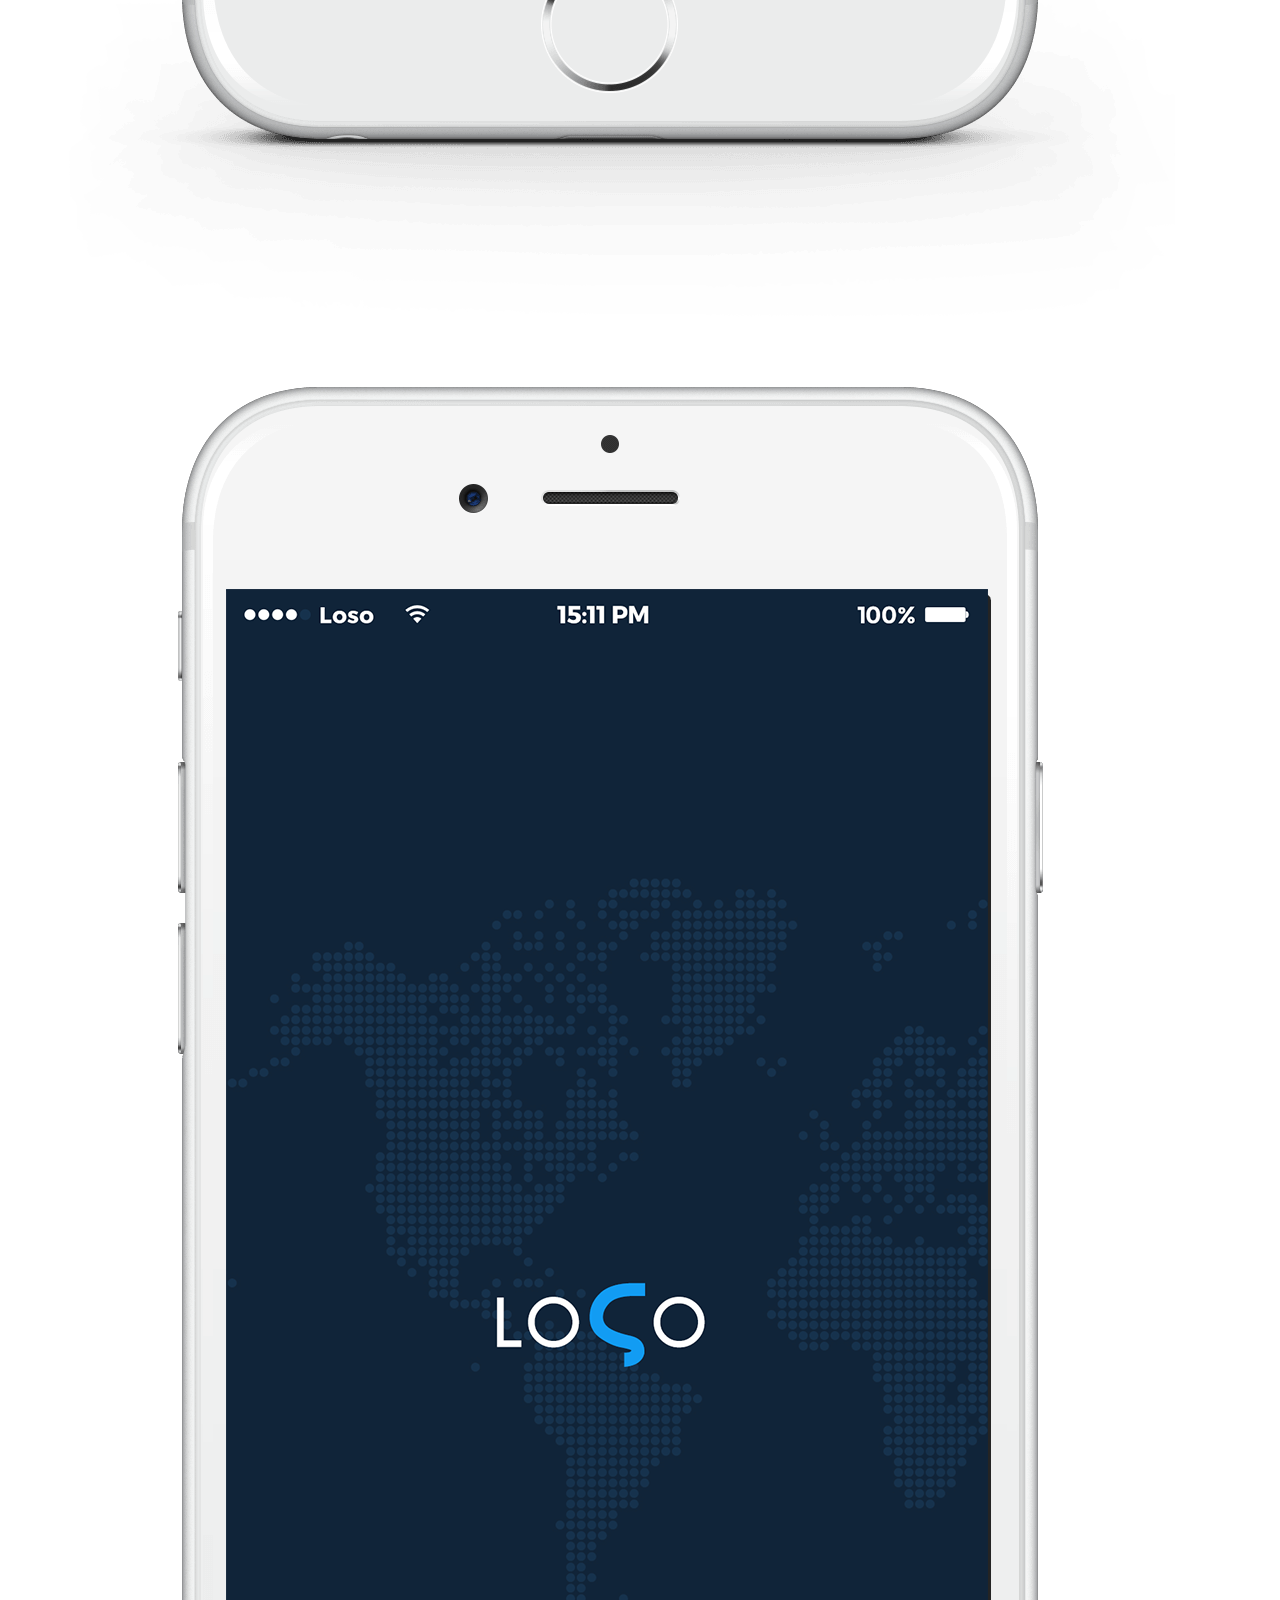
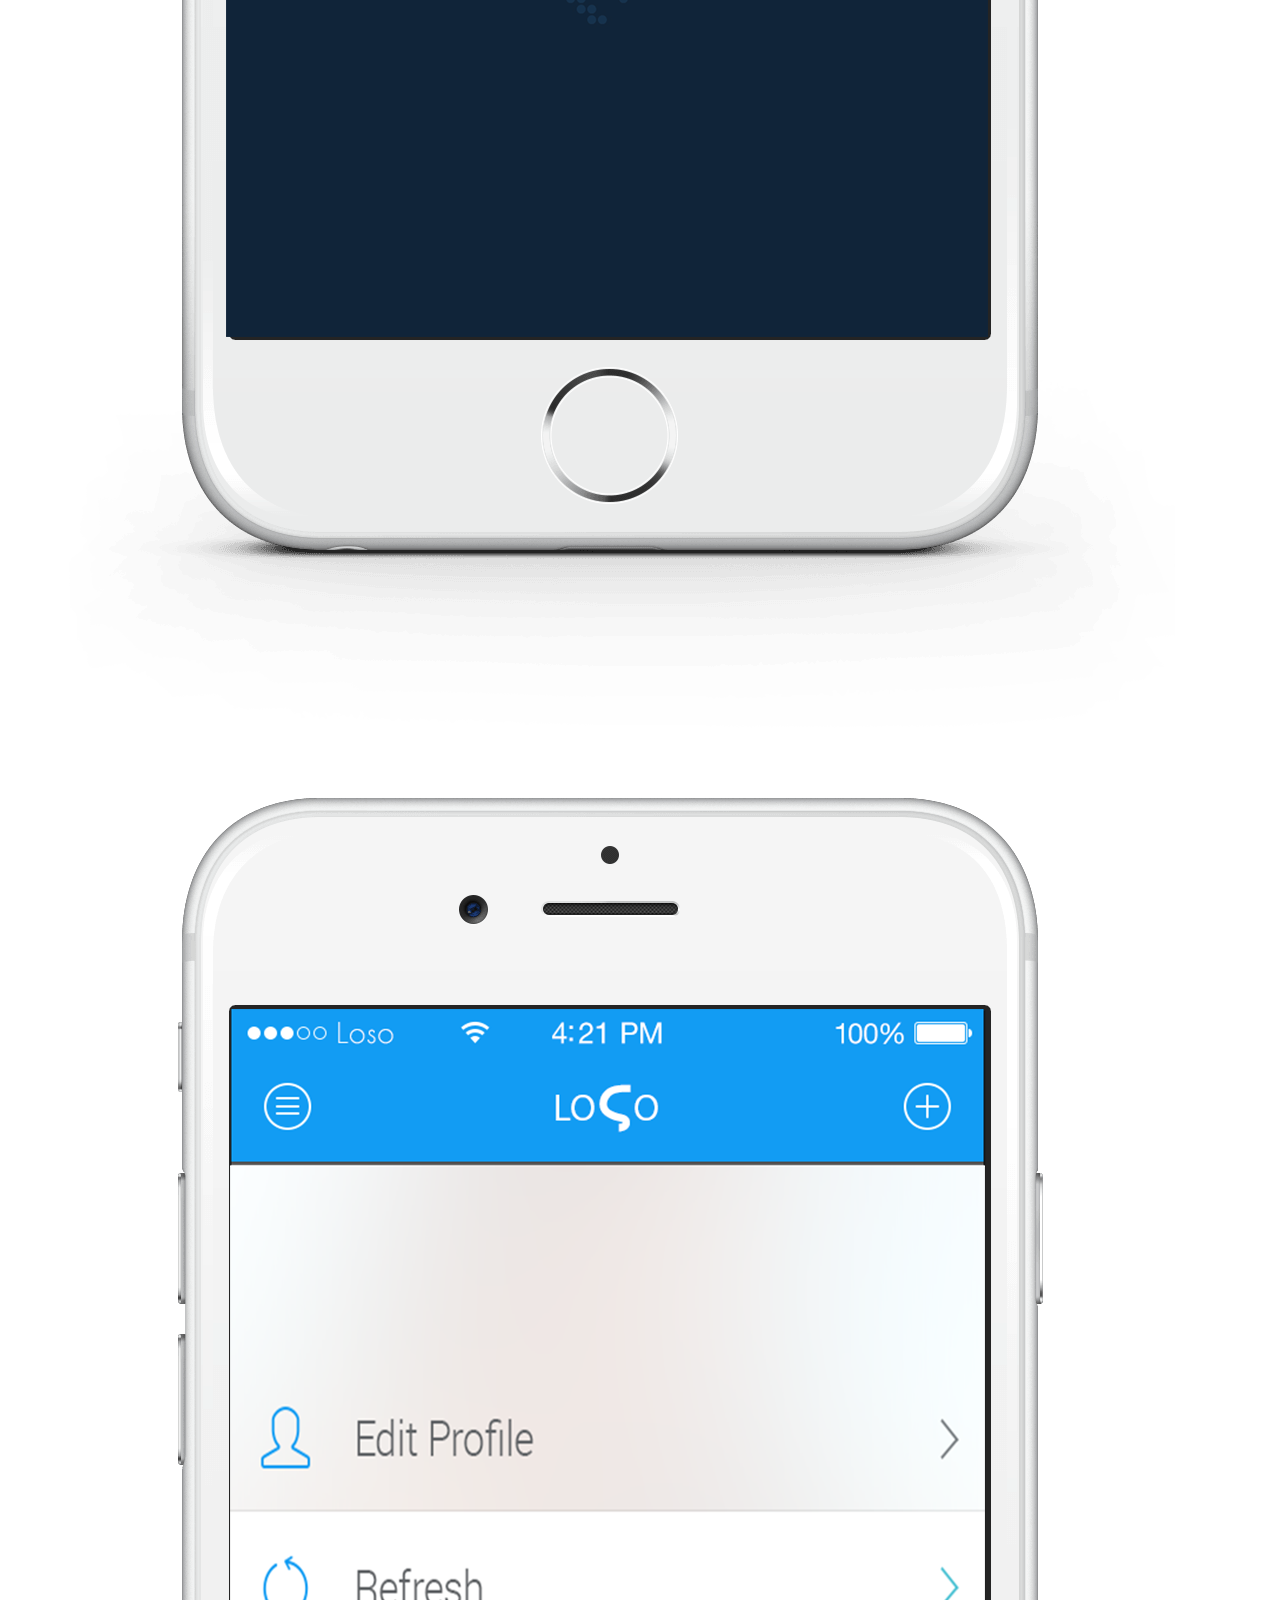
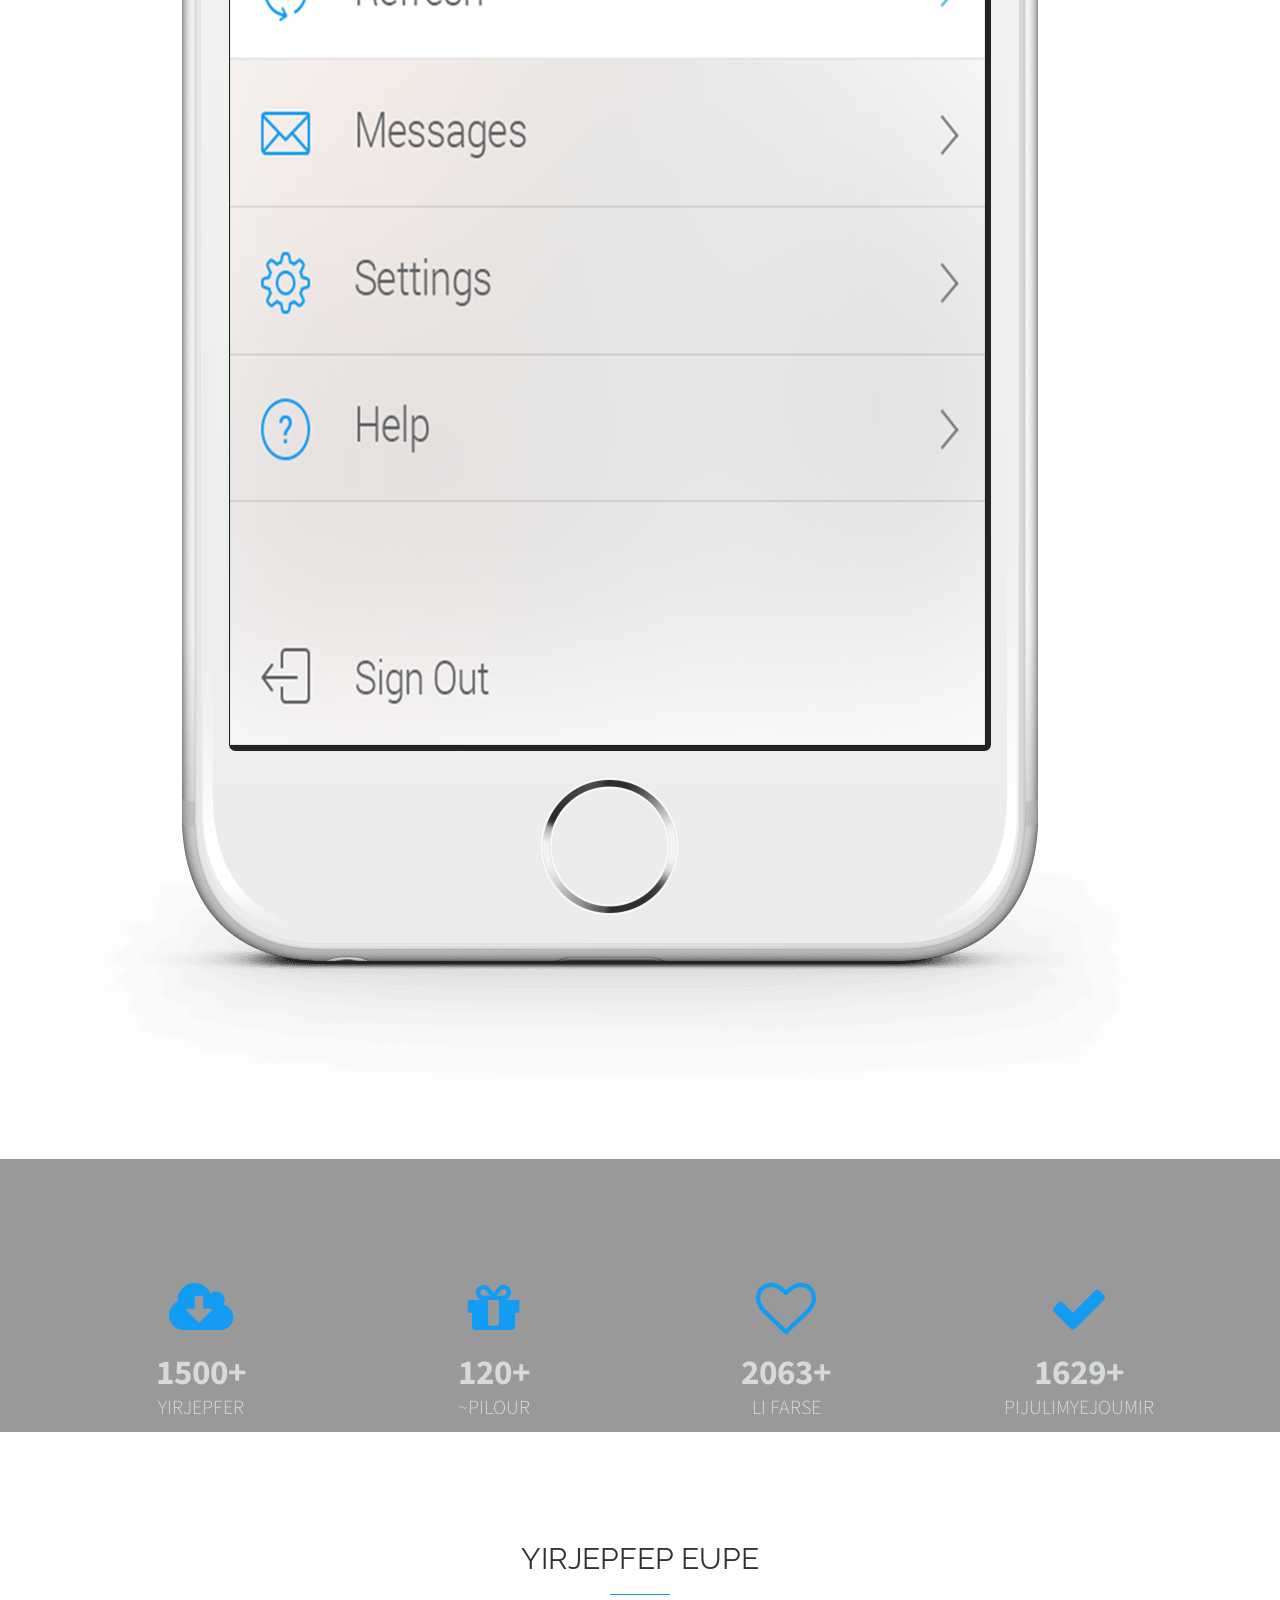
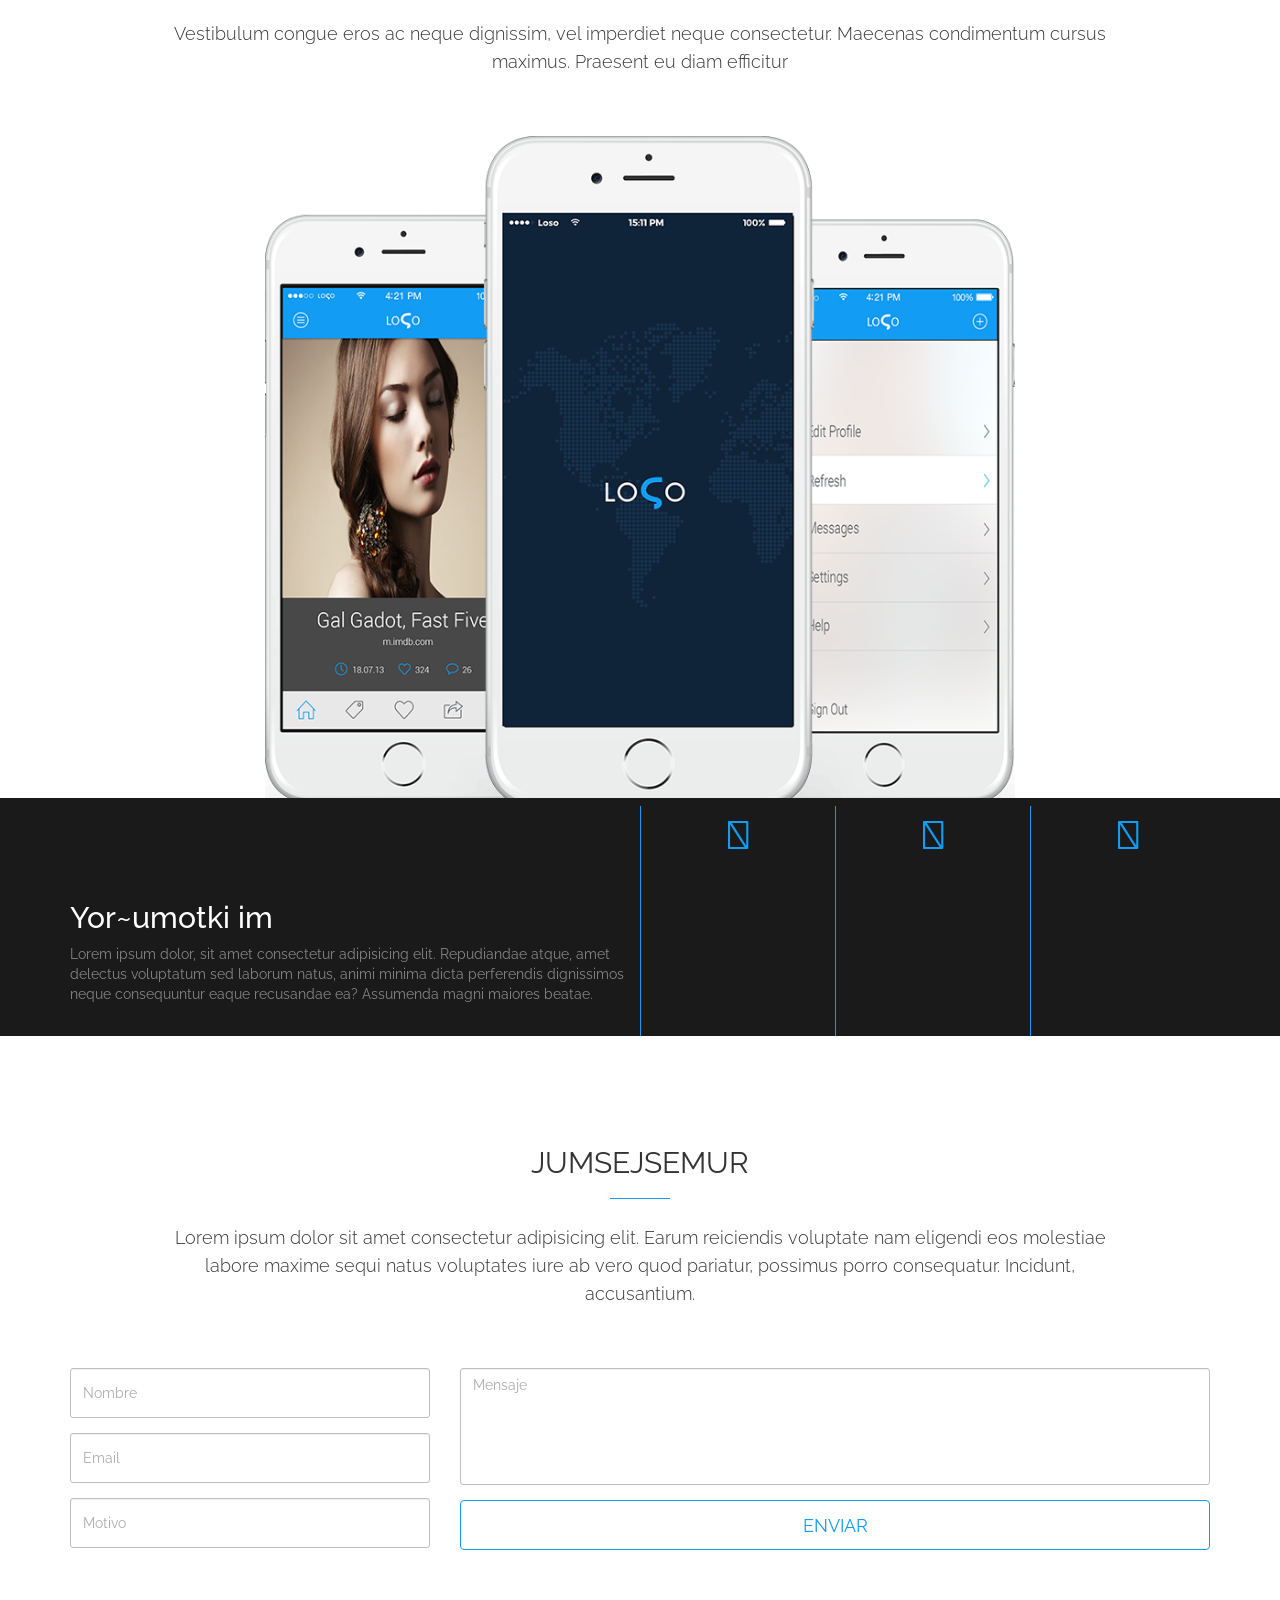
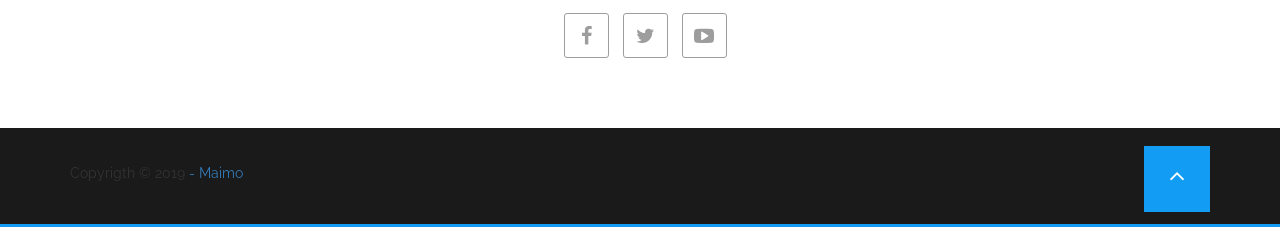
==== commit 9dde55e2: "Avances Muchos avances" ====
--- a/index.html
+++ b/index.html
@@ -25,6 +25,9 @@
 
     <link href='https://fonts.googleapis.com/css?family=Source+Sans+Pro:400,300,300italic,400italic,600italic,700,900'
         rel='stylesheet' type='text/css'>
+
+    <!-- BX slider CSS -->
+    <link rel="stylesheet" type="text/css" href="css/jquery.bxslider.css">
 
 
 </head>
@@ -60,7 +63,7 @@
                 </div>
 
                 <!-- Collect the nav links, forms, and other content for toggling -->
-                <div class="collapse navbar-collapse" id="maimo -navbar-collapse-1">
+                <div class="collapse navbar-collapse" id="maimo-navbar-collapse-1">
 
                     <ul class="nav navbar-nav navbar-right">
                         <li><a href="#HOME" class="nav-item">Omorou</a></li>
@@ -79,13 +82,13 @@
 
         <div class="header-overlay">
 
-            <div class="container">
+            <div class="container header-container">
 
                 <div class="row">
 
                     <div class="col-md-12">
                         <!-- Logo -->
-                        <div class="logo texxt-center">
+                        <div class="logo text-center">
 
                             <img src="images/logo.png" alt="Logo">
 
@@ -173,15 +176,15 @@
 
                     <div class="col-md-6">
 
-                        <div class="about-iphone">
-
-                            <img src="images/about-iphone.png" alt="iphone">
-
-                        </div>
-
-                    </div>
-
-                    <div class="col-md-6">
+                        <div class="about-iphone wow fadeInLeft" data-wow-duration="1s" data-wow-delay=".5s">
+
+                            <img class="img-responsive" src="images/about-iphone.png" alt="iphone">
+
+                        </div>
+
+                    </div>
+
+                    <div class="col-md-6 wow fadeInRight" data-wow-duration="1s" data-wow-delay=".5s">
 
                         <div class="choose-us-title">
 
@@ -192,53 +195,53 @@
 
                         </div>
 
-                    </div>
-
-                    <!-- Descripción -->
-                    <div class="choose-us-des">
-                        <!-- Item -->
-                        <div class="choose-us-item">
-                            <!-- Icono -->
-                            <div>
-                                <i class="fa fa-bolt"></i>
-                            </div>
-
-                            <!-- Título y descripción -->
-                            <h3>QUISQUE LACUS DUI</h3>
-                            <p>Lorem ipsum dolor sit amet consectetur, adipisicing elit. Sed illum veniam itaque
-                                inventore
-                                dolor ipsam commodi quam, natus, dicta enim praesentium, explicabo sit sapiente
-                                perspiciatis! Nisi laboriosam vero asperiores ullam.</p>
-                        </div>
-
-                        <!-- Item 2 -->
-                        <div class="choose-us-item">
-                            <!-- Icono -->
-                            <div>
-                                <i class="fa fa-bullhorn"></i>
-                            </div>
-
-                            <!-- Título y descripción -->
-                            <h3>DONEC EU PLACERAT NISI</h3>
-                            <p>Lorem ipsum dolor sit amet consectetur, adipisicing elit. Sed illum veniam itaque
-                                inventore
-                                dolor ipsam commodi quam, natus, dicta enim praesentium, explicabo sit sapiente
-                                perspiciatis! Nisi laboriosam vero asperiores ullam.</p>
-                        </div>
-
-                        <!-- Item 3 -->
-                        <div class="choose-us-item">
-                            <!-- Icono -->
-                            <div>
-                                <i class="fa fa-flag-o"></i>
-                            </div>
-
-                            <!-- Título y descripción -->
-                            <h3>PERSPICIATIS UNDE OMNIS</h3>
-                            <p>Lorem ipsum dolor sit amet consectetur, adipisicing elit. Sed illum veniam itaque
-                                inventore
-                                dolor ipsam commodi quam, natus, dicta enim praesentium, explicabo sit sapiente
-                                perspiciatis! Nisi laboriosam vero asperiores ullam.</p>
+                        <!-- Descripción -->
+                        <div class="choose-us-des">
+                            <!-- Item -->
+                            <div class="choose-us-item wow fadeInUp" data-wow-duration=".5s" data-wow-delay="1s">
+                                <!-- Icono -->
+                                <div>
+                                    <i class="fa fa-bolt"></i>
+                                </div>
+
+                                <!-- Título y descripción -->
+                                <h3>QUISQUE LACUS DUI</h3>
+                                <p>Lorem ipsum dolor sit amet consectetur, adipisicing elit. Sed illum veniam itaque
+                                    inventore
+                                    dolor ipsam commodi quam, natus, dicta enim praesentium, explicabo sit sapiente
+                                    perspiciatis! Nisi laboriosam vero asperiores ullam.</p>
+                            </div>
+
+                            <!-- Item 2 -->
+                            <div class="choose-us-item wow fadeInUp" data-wow-duration=".5s" data-wow-delay="1s">
+                                <!-- Icono -->
+                                <div>
+                                    <i class="fa fa-bullhorn"></i>
+                                </div>
+
+                                <!-- Título y descripción -->
+                                <h3>DONEC EU PLACERAT NISI</h3>
+                                <p>Lorem ipsum dolor sit amet consectetur, adipisicing elit. Sed illum veniam itaque
+                                    inventore
+                                    dolor ipsam commodi quam, natus, dicta enim praesentium, explicabo sit sapiente
+                                    perspiciatis! Nisi laboriosam vero asperiores ullam.</p>
+                            </div>
+
+                            <!-- Item 3 -->
+                            <div class="choose-us-item wow fadeInUp" data-wow-duration=".5s" data-wow-delay="1s">
+                                <!-- Icono -->
+                                <div>
+                                    <i class="fa fa-flag-o"></i>
+                                </div>
+
+                                <!-- Título y descripción -->
+                                <h3>PERSPICIATIS UNDE OMNIS</h3>
+                                <p>Lorem ipsum dolor sit amet consectetur, adipisicing elit. Sed illum veniam itaque
+                                    inventore
+                                    dolor ipsam commodi quam, natus, dicta enim praesentium, explicabo sit sapiente
+                                    perspiciatis! Nisi laboriosam vero asperiores ullam.</p>
+                            </div>
+
                         </div>
 
                     </div>
@@ -519,21 +522,32 @@
 
         </div>
 
-        <div class="screen-slider">
-
-            <div class="carrousel">
-
-                <div class="item">
-                    <img src="images/screen-01.png" alt="screen" width="60" height="60">
-                </div>
-                <div class="item">
-                    <img src="images/screen-02.png" alt="screen" width="60" height="60">
-                </div>
-                <div class="item">
-                    <img src="images/screen-03.png" alt="screen" width="60" height="60">
-                </div>
-                <div class="item">
-                    <img src="images/screen-04.png" alt="screen" width="60" height="60">
+        <div class="screen-slider wow bounceInRight" data-wow-duration="1s">
+
+            <div class="container">
+
+                <div class="row">
+
+                    <div class="bxslider">
+
+                        <div class="item">
+                            <img src="images/screen-01.png" alt="screen">
+                        </div>
+
+                        <div class="item">
+                            <img src="images/screen-02.png" alt="screen">
+                        </div>
+
+                        <div class="item">
+                            <img src="images/screen-03.png" alt="screen">
+                        </div>
+
+                        <div class="item">
+                            <img src="images/screen-04.png" alt="screen">
+                        </div>
+
+                    </div>
+
                 </div>
 
             </div>
@@ -859,6 +873,9 @@
     <script src="js/jquery.js"></script>
     <script src="js/bootstrap.min.js"></script>
 
+        <!-- Bx Slider JS -->
+        <script src="js/jquery.bxslider.min.js"></script>
+
     <!-- JS Personalizado -->
     <script src="js/custom.js"></script>
 
--- a/css/style.css
+++ b/css/style.css
@@ -196,19 +196,19 @@
 }
 
 /* Sobre nosotros */
-.choose-us-wraper{
+.choose-us-wraper {
     padding-top: 50px;
 }
 
-.about-iphone img{
+.about-iphone img {
     margin-top: 8px;
 }
 
-.choose-us-title{
+.choose-us-title {
     padding-bottom: 50px;
 }
 
-.choose-us-title h2{
+.choose-us-title h2 {
     text-transform: uppercase;
     font-weight: 800;
     font-size: 30px;
@@ -216,7 +216,7 @@
     position: relative;
 }
 
-.choose-us-title h2:after{
+.choose-us-title h2:after {
     content: "";
     position: absolute;
     bottom: -12px;
@@ -224,47 +224,46 @@
     width: 70px;
     height: 1px;
     background-color: #129CF3;
-    /* margin-left: -30px; */
-}
-
-.choose-us-title p{
+}
+
+.choose-us-title p {
     margin-top: 40px;
     font-size: 19px;
     line-height: 24px;
 }
 
-.choose-us-item{
+.choose-us-item {
     position: relative;
     padding-bottom: 4px;
     padding-left: 80px;
 }
 
-.choose-us-item div{
+.choose-us-item div {
     position: absolute;
     top: 0;
     left: 0;
 }
 
-.choose-us-item div i{
+.choose-us-item div i {
     font-size: 55px;
     color: #129CF3;
     transition: all 1s;
     -webkit-transition: all 1s;
-    -moz-transition: all 1s;
-    -o-transition: all 1s;
-}
-
-.choose-us-item h3{
+    -o-transition: all 1s;
+    -moz-transition: all 1s;
+}
+
+.choose-us-item h3 {
     color: #343434;
     text-transform: uppercase;
     font-size: 20px;
     font-weight: 800;
 }
 
-.choose-us-item p{
+.choose-us-item p {
     color: #727272;
     font-size: 15px;
-}
+} 
 
 /* Testimonios */
 
@@ -431,8 +430,8 @@
 }
 
 .btn-purchase-now:hover{
-    background-color: #127401;
-    border-color: #316090;
+    background-color: #1274B1;
+    border-color: #316B90;
 }
 
 /* Contador */
@@ -478,6 +477,10 @@
 }
 
 /* Descarga ahora */
+.download-now img{
+    width: 100%;
+}
+
 .download-now{
     width: 100%;
 }
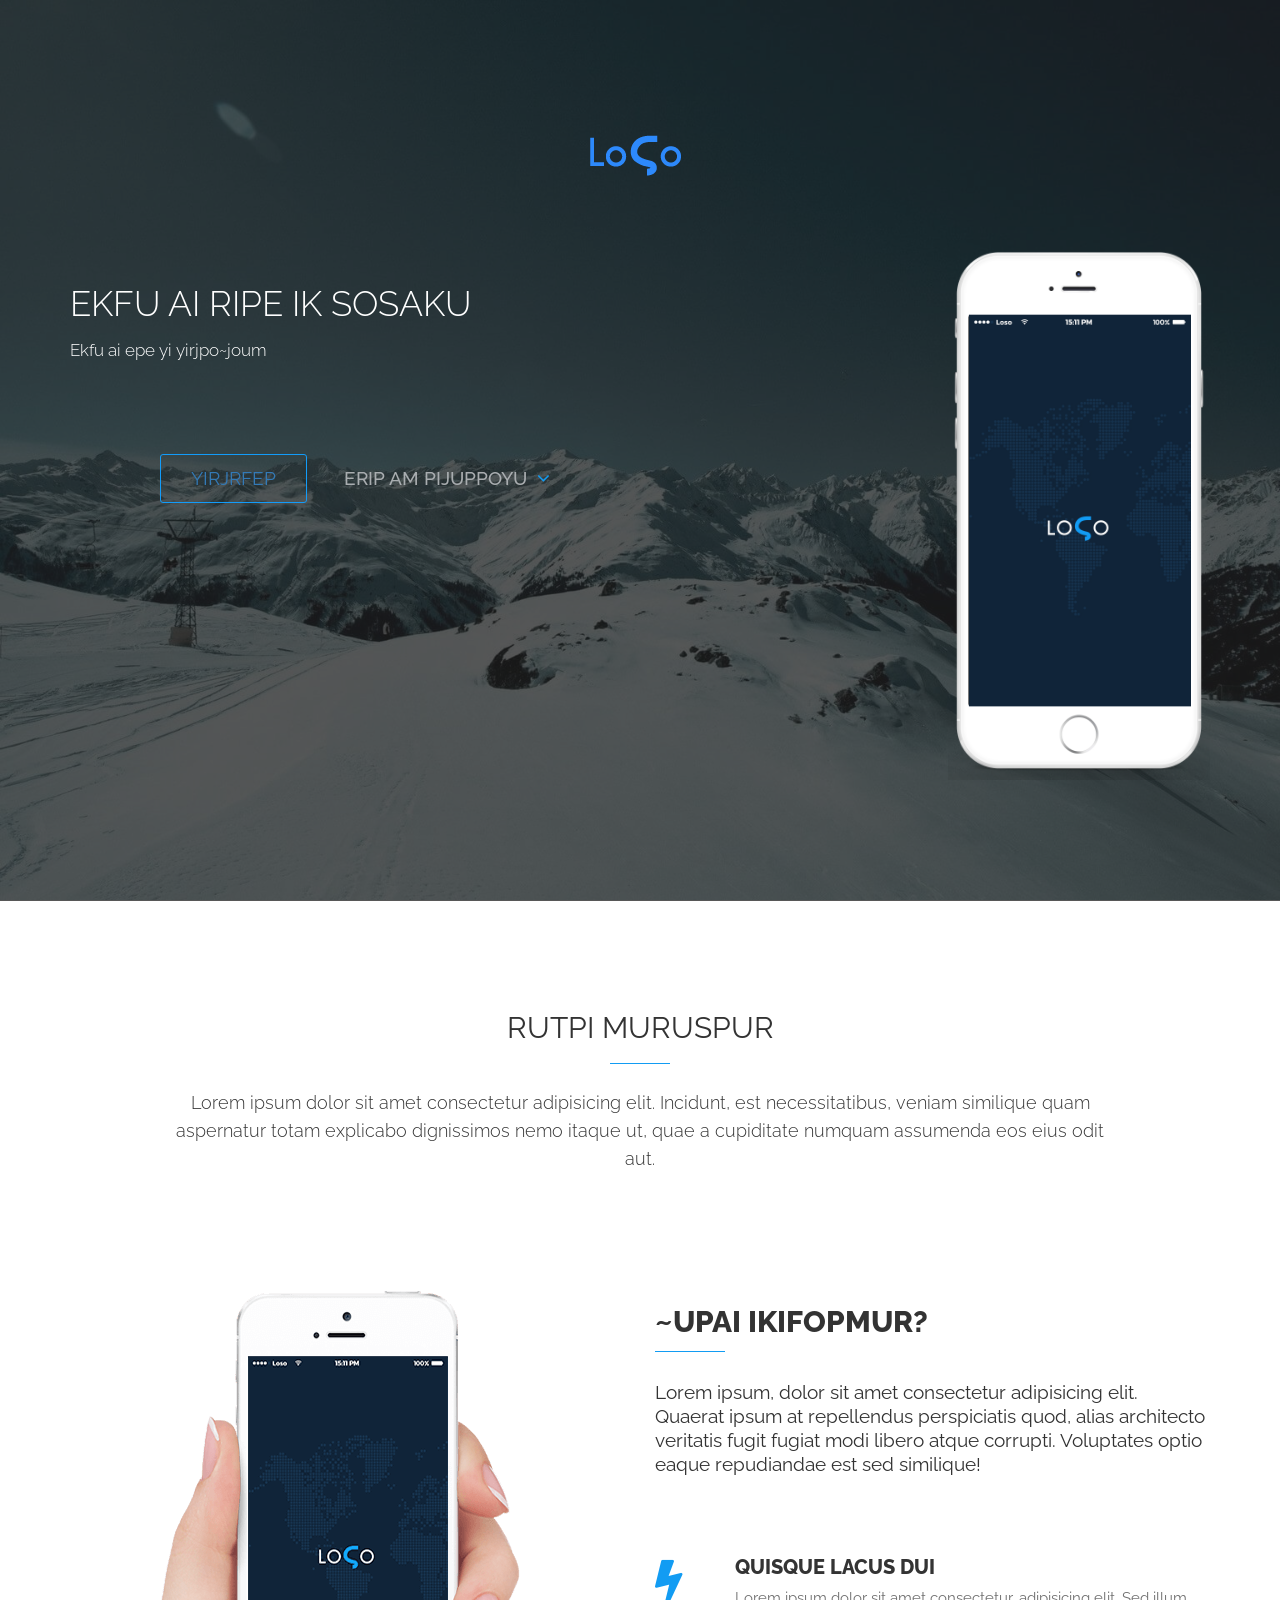
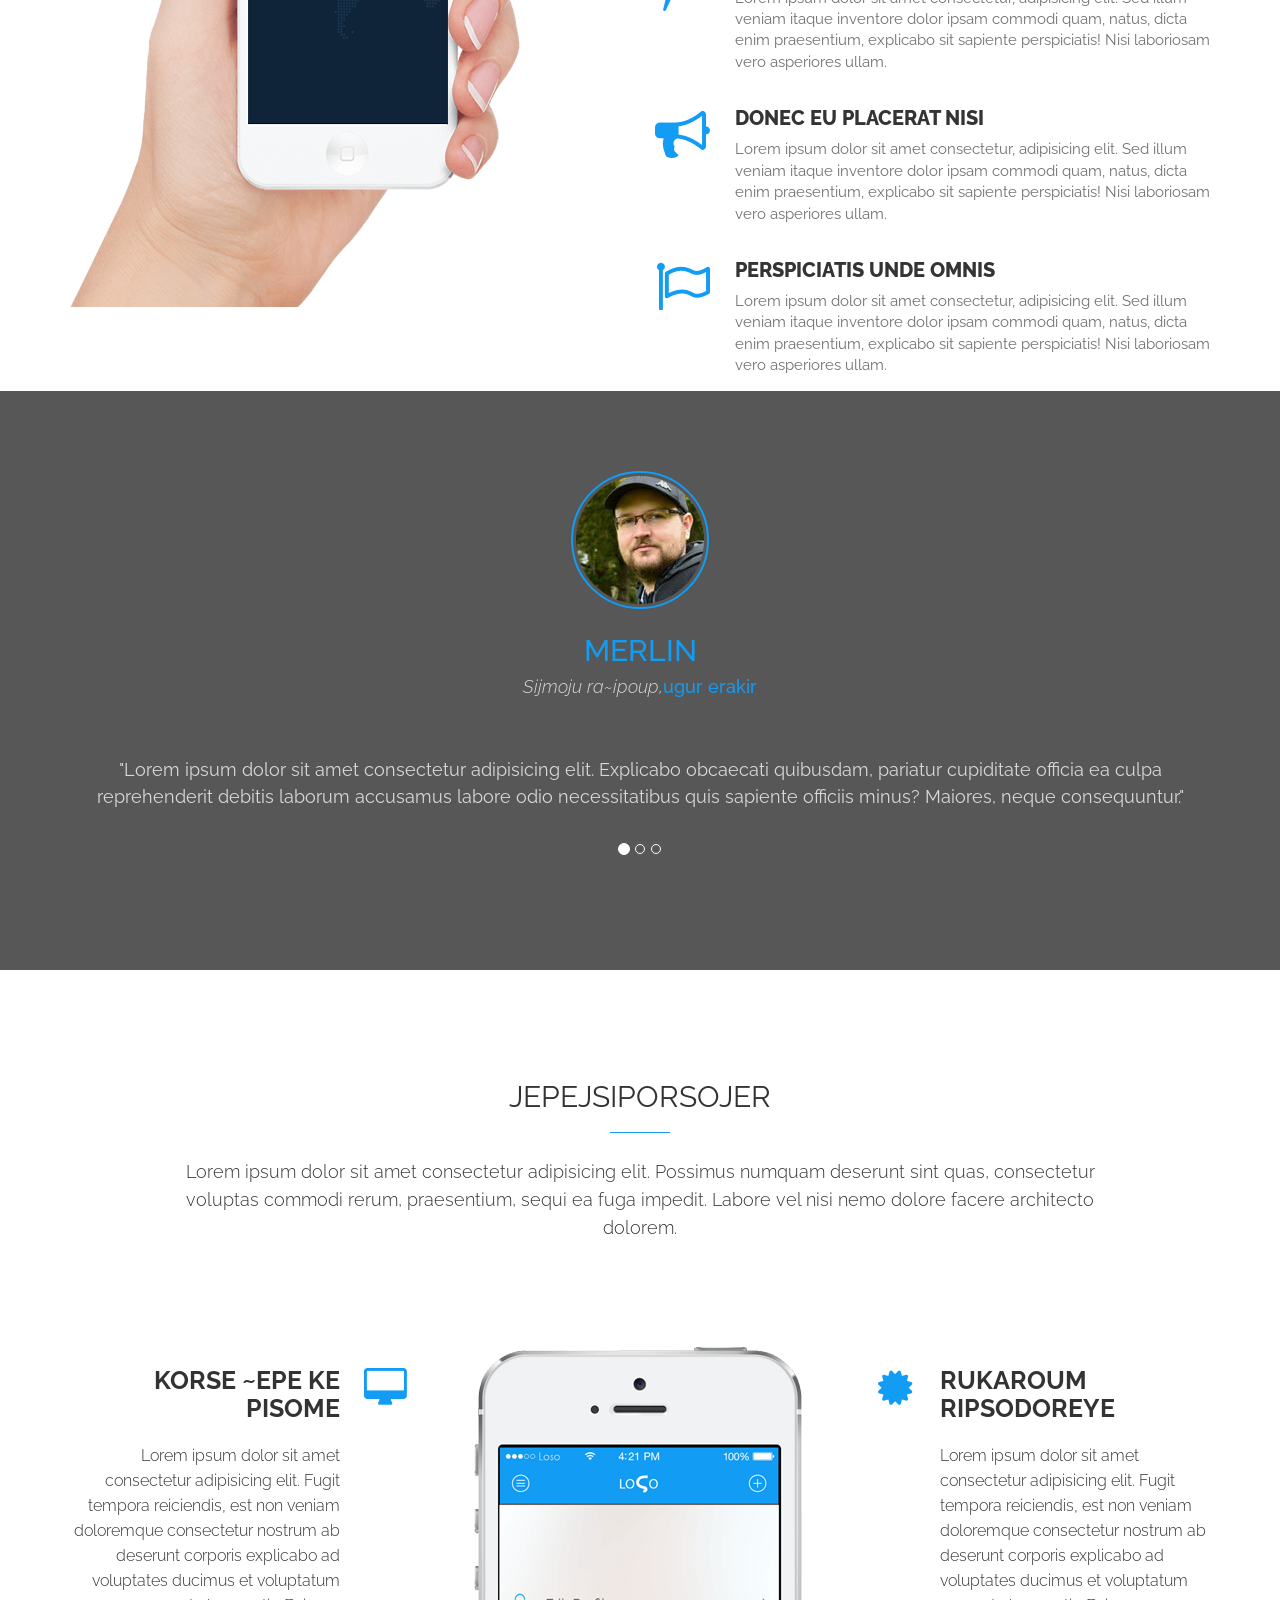
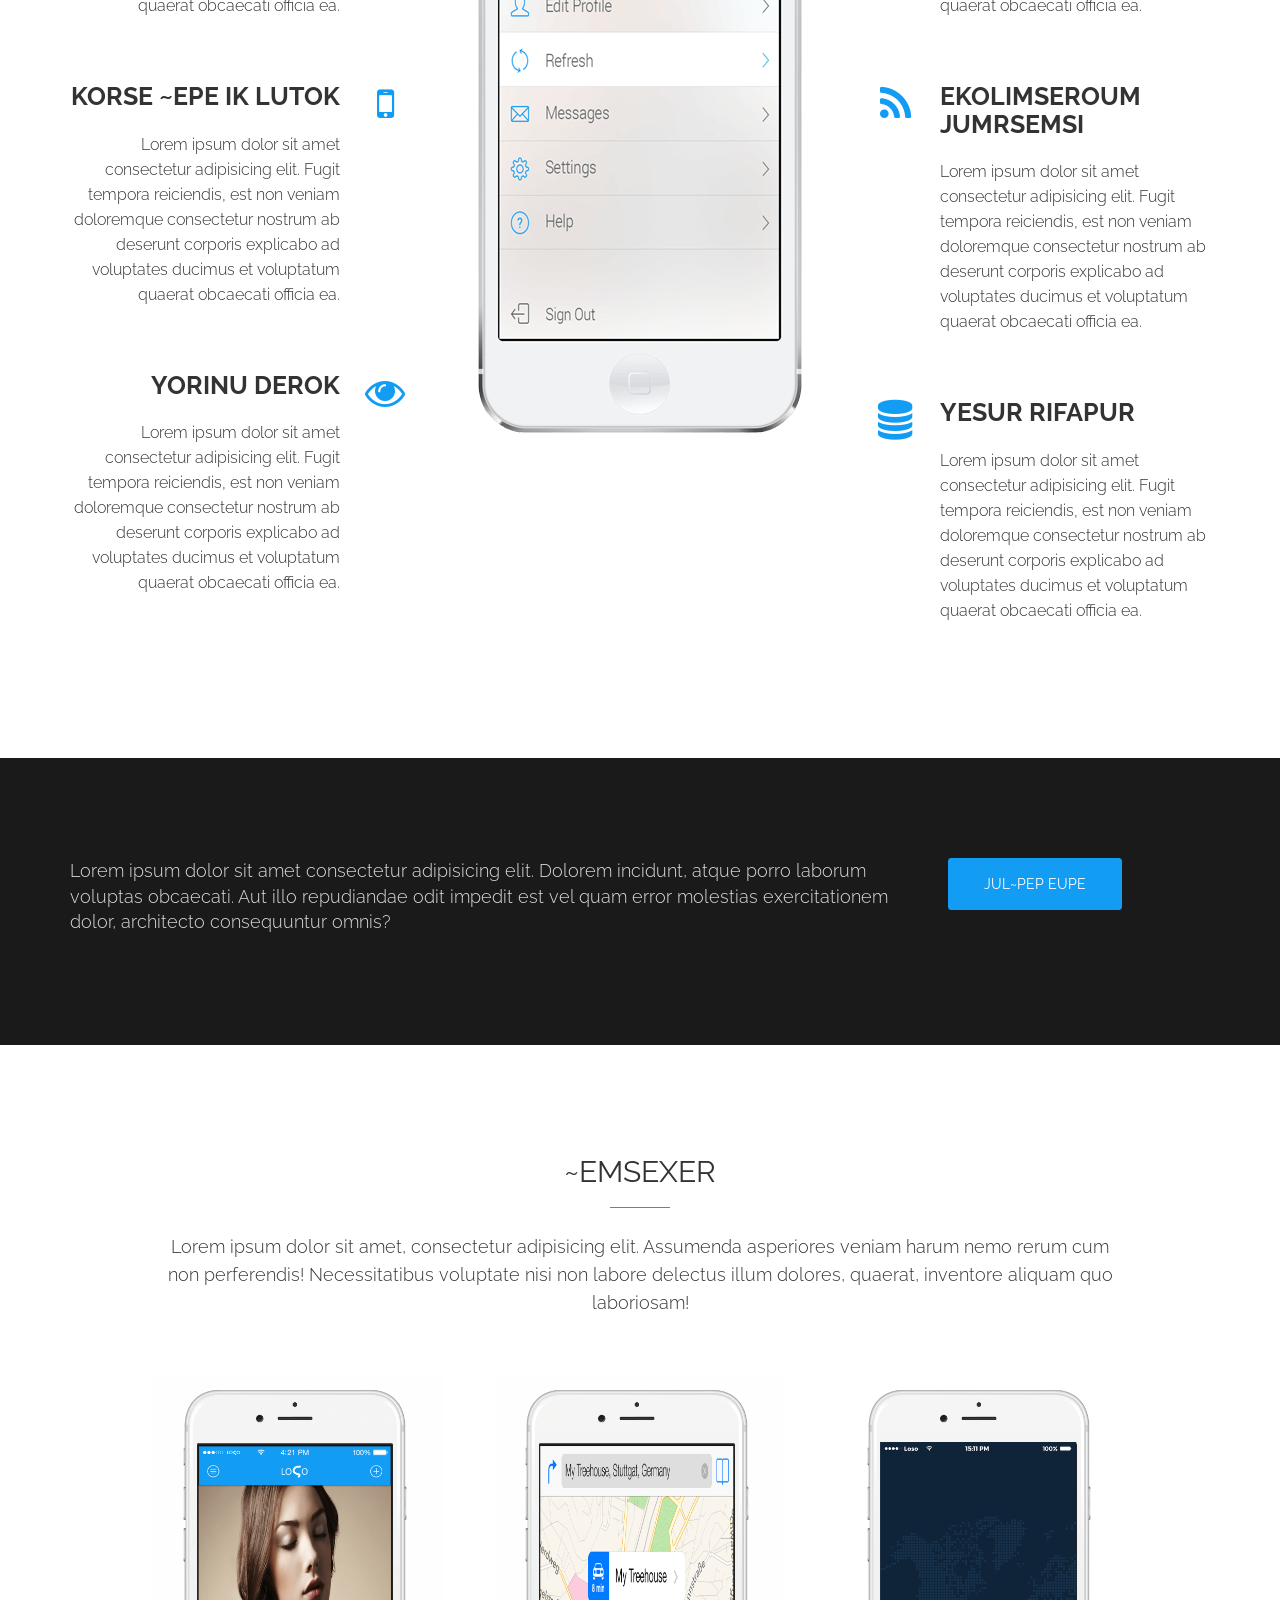
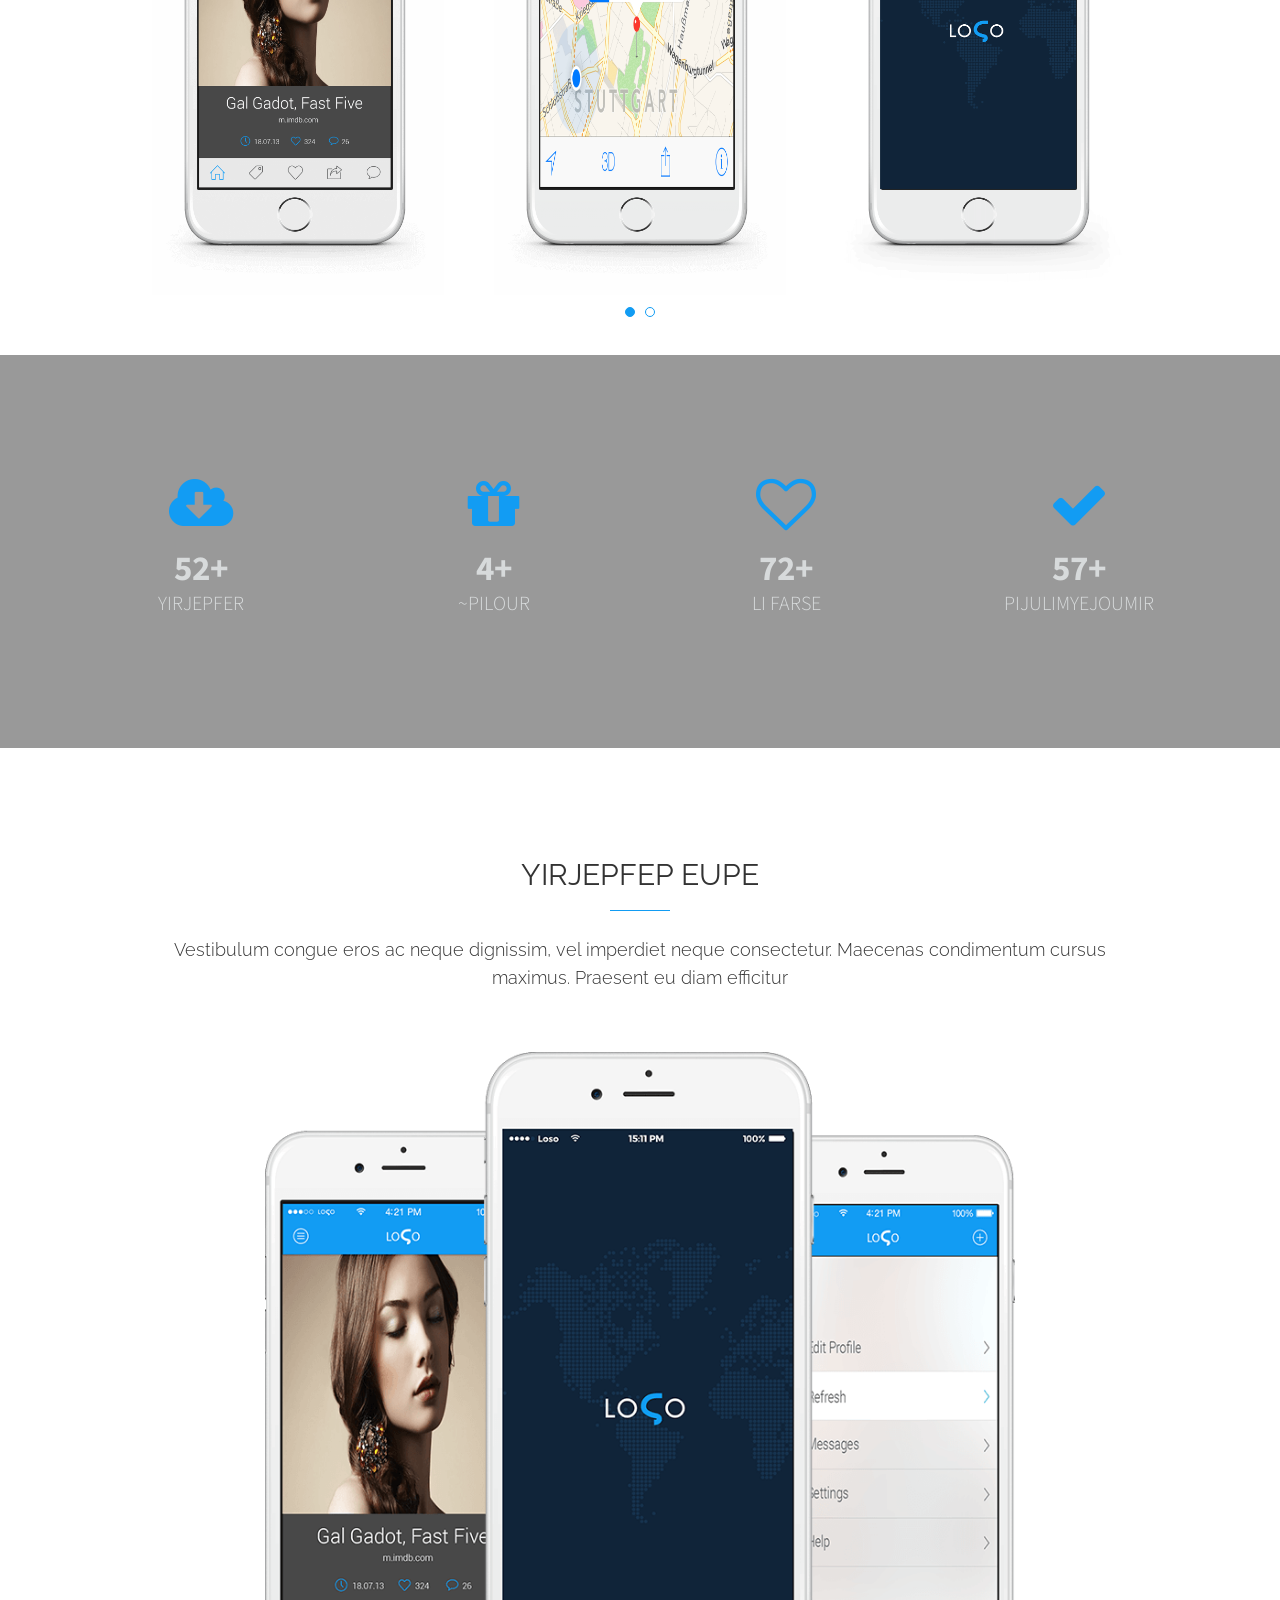
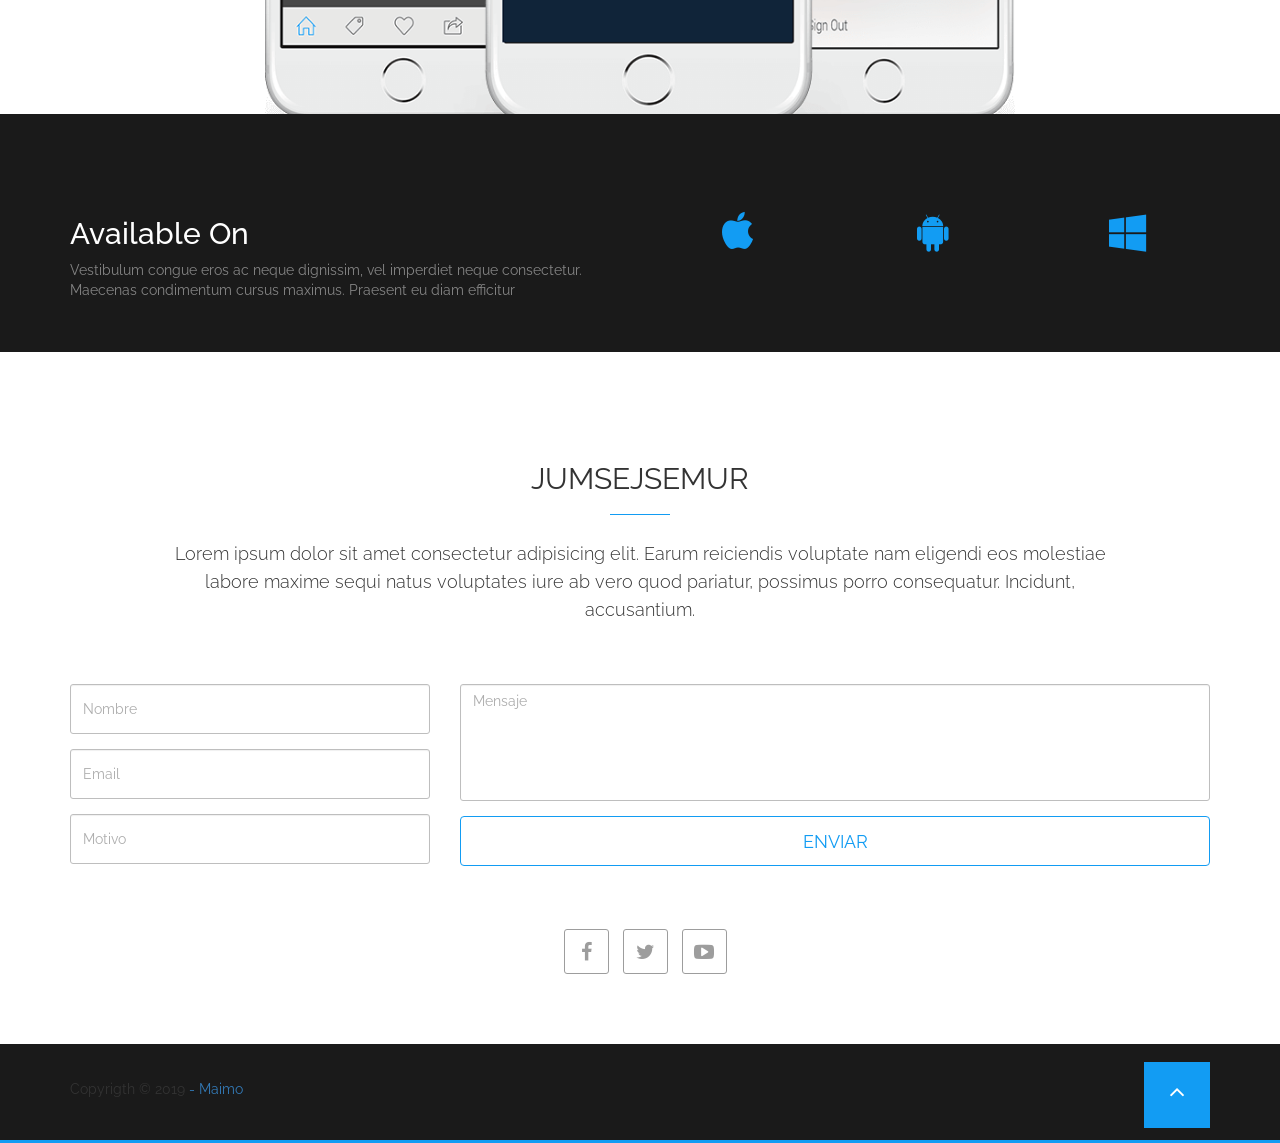
==== commit b05c125f: "Finalizado Finalizada la página, no tiene enlaces hacia el exterior (otras páginas) y se ha de modif" ====
--- a/index.html
+++ b/index.html
@@ -1,13 +1,16 @@
 <!DOCTYPE html>
-
-<html>
+<html lang="zxx" dir="ltr">
 
 <head>
+    <title>Maimo</title>
 
     <meta charset="utf-8">
+
     <meta name="viewport" content="width=device-width, initial-scale=1.0">
 
-    <title>Maimo</title>
+    <!-- SEO -->
+    <meta name="description" content="Simple, claro, página web responsiva hecha con html5, CSS3, JS, JQuery y Boostrap">
+    <meta name="keywords" content="web, design, html, css, html5, css3, javascript, jquery, bootstrap, development">
 
     <!-- Icono -->
     <link rel="shortcut icon" type="image/x-icon" href="images/favicon.ico">
@@ -18,6 +21,9 @@
     <link rel="stylesheet" type="text/css" href="css/font-awesome.min.css">
     <!-- <link rel="stylesheet" type="text/css" href="css/bootstrap-theme.min.css"> -->
 
+    <!-- Animaciones -->
+    <link rel="stylesheet" type="text/css" href="css/animate.css">
+
     <!-- Google fonts -->
     <link
         href='https://fonts.googleapis.com/css?family=Raleway:500italic,600italic,600,700,700italic,300italic,300,400,400italic,800,900'
@@ -29,13 +35,15 @@
     <!-- BX slider CSS -->
     <link rel="stylesheet" type="text/css" href="css/jquery.bxslider.css">
 
+    <!-- Responsividad -->
+    <link rel="stylesheet" type="text/css" href="css/responsive.css">
 
 </head>
 
 <body>
 
     <!-- Cabecera -->
-    <header class="header">
+    <header class="header" id="HOME">
 
         <!-- Navegación -->
 
@@ -48,7 +56,7 @@
 
                     <button type="button" class="navbar-toggle collapsed" data-toggle="collapse"
                         data-target="#maimo-navbar-collapse-1" aria-expanded="false">
-                        <span class="sr-only">Metiferoumn</span>
+                        <span class="sr-only">Metiferoum</span>
                         <span class="icon-bar"></span>
                         <span class="icon-bar"></span>
                         <span class="icon-bar"></span>
@@ -113,10 +121,10 @@
 
                         </div>
 
-                        <div>
+                        <div class="header-btns">
                             <!-- Botones de la cabezara -->
-                            <a href="#" class="btn btn-download">Yirjrfep</a>
-                            <a href="#" class="btn btn-tour">Erip am pijuppoyu
+                            <a href="#" class="btn btn-download wow fadeInLeft">Yirjrfep</a>
+                            <a href="#" class="btn btn-tour wow fadeInRight">Erip am pijuppoyu
                                 <i class="fa fa-angle-down"></i>
                             </a>
 
@@ -263,7 +271,7 @@
 
                 <div class="row">
 
-                    <div class="col-ñmd-12">
+                    <div class="col-md-12 wow bounceInDown">
 
                         <div id="carousel-testimonial" class="carousel slide" data-ride="carousel">
 
@@ -352,11 +360,13 @@
 
                 <div class="col-md-10 col-md-offset-1">
 
-                    <div class="section-title">
+                    <div class="section-title wow fadeIn" data-wow-duration="1s">
+
                         <h2> Jepejsiporsojer </h2>
                         <p>Lorem ipsum dolor sit amet consectetur adipisicing elit. Possimus numquam deserunt sint quas,
                             consectetur voluptas commodi rerum, praesentium, sequi ea fuga impedit. Labore vel nisi nemo
                             dolore facere architecto dolorem.</p>
+
                     </div>
 
                 </div>
@@ -372,97 +382,121 @@
                 <div class="row">
 
                     <!-- Lado izquierdo -->
-                    <div class="col-md-4">
+                    <div class="col-md-4 wow fadeInLeft" data-wow-duration="1s">
 
                         <!-- Icono del item izquierdo -->
                         <div class="left-feature-item">
+
                             <!-- Icono -->
                             <div class="left-feature-item-icon">
                                 <i class="fa fa-desktop"></i>
                             </div>
+
                             <!-- Título y descripción -->
                             <!-- Lista para la retina -->
                             <h3> Korse ~epe ke pisome </h3>
                             <p>Lorem ipsum dolor sit amet consectetur adipisicing elit. Fugit tempora reiciendis, est
                                 non veniam doloremque consectetur nostrum ab deserunt corporis explicabo ad voluptates
                                 ducimus et voluptatum quaerat obcaecati officia ea.</p>
+
                         </div>
 
                         <div class="left-feature-item">
+
                             <!-- Icono -->
                             <div class="left-feature-item-icon">
                                 <i class="fa fa-mobile"></i>
                             </div>
+
                             <!-- Título y descripción -->
                             <!-- Lista para móviles -->
                             <h3> Korse ~epe ik lutok </h3>
                             <p>Lorem ipsum dolor sit amet consectetur adipisicing elit. Fugit tempora reiciendis, est
                                 non veniam doloremque consectetur nostrum ab deserunt corporis explicabo ad voluptates
                                 ducimus et voluptatum quaerat obcaecati officia ea.</p>
+
                         </div>
 
                         <div class="left-feature-item">
+
                             <!-- Icono -->
                             <div class="left-feature-item-icon">
                                 <i class="fa fa-eye"></i>
                             </div>
+
                             <!-- Título y descripción -->
                             <!-- Diseño fácil -->
                             <h3> Yorinu derok </h3>
                             <p>Lorem ipsum dolor sit amet consectetur adipisicing elit. Fugit tempora reiciendis, est
                                 non veniam doloremque consectetur nostrum ab deserunt corporis explicabo ad voluptates
                                 ducimus et voluptatum quaerat obcaecati officia ea.</p>
-                        </div>
+
+                        </div>
+
                     </div>
 
                     <!-- Imagen central -->
                     <div class="col-md-4">
+
                         <div class="feature-iphone">
-                            <img src="images/iphone-02.png" alt="feature iphone">
-                        </div>
+
+                            <img class="wow bounceIn img-responsive" data-wow-duration="1s" src="images/iphone-02.png"
+                                alt="feature iphone">
+
+                        </div>
+
                     </div>
 
                     <!-- Lado derecho -->
-                    <div class="col-md-4">
+                    <div class="col-md-4 wow fadeInRight" data-wow-duration="1s">
 
                         <!-- Icono del item Derecho -->
                         <div class="right-feature-item">
+
                             <!-- Icono -->
                             <div class="right-feature-item-icon">
                                 <i class="fa fa-certificate"></i>
                             </div>
+
                             <!-- Título y descripción -->
                             <!-- Solución certificada -->
                             <h3> Rukaroum ripsodoreye </h3>
                             <p>Lorem ipsum dolor sit amet consectetur adipisicing elit. Fugit tempora reiciendis, est
                                 non veniam doloremque consectetur nostrum ab deserunt corporis explicabo ad voluptates
                                 ducimus et voluptatum quaerat obcaecati officia ea.</p>
+
                         </div>
 
                         <div class="right-feature-item">
+
                             <!-- Icono -->
                             <div class="right-feature-item-icon">
                                 <i class="fa fa-rss"></i>
                             </div>
+
                             <!-- Título y descripción -->
                             <!-- Alimentación constante -->
                             <h3> Ekolimseroum jumrsemsi </h3>
                             <p>Lorem ipsum dolor sit amet consectetur adipisicing elit. Fugit tempora reiciendis, est
                                 non veniam doloremque consectetur nostrum ab deserunt corporis explicabo ad voluptates
                                 ducimus et voluptatum quaerat obcaecati officia ea.</p>
+
                         </div>
 
                         <div class="right-feature-item">
+
                             <!-- Icono -->
                             <div class="right-feature-item-icon">
                                 <i class="fa fa-database"></i>
                             </div>
+
                             <!-- Título y descripción -->
                             <!-- Datos seguros -->
                             <h3> Yesur rifapur </h3>
                             <p>Lorem ipsum dolor sit amet consectetur adipisicing elit. Fugit tempora reiciendis, est
                                 non veniam doloremque consectetur nostrum ab deserunt corporis explicabo ad voluptates
                                 ducimus et voluptatum quaerat obcaecati officia ea.</p>
+
                         </div>
 
                     </div>
@@ -480,7 +514,7 @@
 
         <div class="container">
 
-            <div class="row">
+            <div class="row wow fadeInRight" data-wow-duration="1s">
 
                 <div class="col-md-9">
                     <p>Lorem ipsum dolor sit amet consectetur adipisicing elit. Dolorem incidunt, atque porro laborum
@@ -532,14 +566,17 @@
 
                         <div class="item">
                             <img src="images/screen-01.png" alt="screen">
+
                         </div>
 
                         <div class="item">
                             <img src="images/screen-02.png" alt="screen">
+
                         </div>
 
                         <div class="item">
                             <img src="images/screen-03.png" alt="screen">
+
                         </div>
 
                         <div class="item">
@@ -561,7 +598,7 @@
 
         <div class="counter-overlay">
 
-            <div class="container">
+            <div class="container wow bounceInLeft" data-wow-duration="1s">
 
                 <div class="row text-center">
 
@@ -570,7 +607,7 @@
                         <div class="counter-item">
 
                             <div><i class="fa fa-cloud-download"></i></div>
-                            <h2><span class="counter-num"> 1500</span><span>+</span></h2>
+                            <h2><span class="counter-num"> 1500 </span><span>+</span></h2>
                             <p>Yirjepfer</p>
                             <!-- Descarga -->
 
@@ -583,7 +620,7 @@
                         <div class="counter-item">
 
                             <div><i class="fa fa-gift"></i></div>
-                            <h2><span class="counter-num"> 120</span><span>+</span></h2>
+                            <h2><span class="counter-num"> 120 </span><span>+</span></h2>
                             <p>~pilour</p>
                             <!-- Premios -->
 
@@ -596,7 +633,7 @@
                         <div class="counter-item">
 
                             <div><i class="fa fa-heart-o"></i></div>
-                            <h2><span class="counter-num"> 2063</span><span>+</span></h2>
+                            <h2><span class="counter-num"> 2063 </span><span>+</span></h2>
                             <p>Li farse</p>
                             <!-- Me gusta -->
 
@@ -609,7 +646,7 @@
                         <div class="counter-item">
 
                             <div><i class="fa fa-check"></i></div>
-                            <h2><span class="counter-num"> 1629</span><span>+</span></h2>
+                            <h2><span class="counter-num"> 1629 </span><span>+</span></h2>
                             <p> Pijulimyejoumir </p>
                             <!-- Recomendaciones -->
 
@@ -653,9 +690,9 @@
 
             <div class="row">
 
-                <div class="col-md-8 col-md-offset-2">
-
-                    <img src="images/download-screen.png" alt="download screen">
+                <div class="col-md-8 col-md-offset-2 wow bounceInUp" data-wow-duration="2s">
+
+                    <img class="img-responsive" src="images/download-screen.png" alt="download screen">
 
                 </div>
 
@@ -668,7 +705,7 @@
     <!-- Disponble en -->
     <section class="available-on">
 
-        <div class="container">
+        <div class="container wow bounceInRight" data-wow-duration="1s">
 
             <div class="row">
 
@@ -676,12 +713,9 @@
 
                     <div class="available-title">
 
-                        <!-- Disponible en -->
-                        <h2> Yor~umotki im</h2>
-
-                        <p>Lorem ipsum dolor, sit amet consectetur adipisicing elit. Repudiandae atque, amet delectus
-                            voluptatum sed laborum natus, animi minima dicta perferendis dignissimos neque consequuntur
-                            eaque recusandae ea? Assumenda magni maiores beatae.</p>
+                        <h2> Available On </h2>
+                        <p>Vestibulum congue eros ac neque dignissim, vel imperdiet neque consectetur. Maecenas
+                            condimentum cursus maximus. Praesent eu diam efficitur</p>
 
                     </div>
 
@@ -697,10 +731,10 @@
 
                                 <div class="available-on-item">
 
-                                    <i class="f fa-apple"></i>
+                                    <i class="fa fa-apple"></i>
                                     <div class="available-on-inner">
 
-                                        <h2>IOS</h2>
+                                        <h2> iOS</h2>
 
                                     </div>
 
@@ -713,13 +747,12 @@
                         <a href="#">
 
                             <div class="col-md-4 no-padding">
-
                                 <div class="available-on-item">
 
-                                    <i class="f fa-android"></i>
+                                    <i class="fa fa-android"></i>
                                     <div class="available-on-inner">
 
-                                        <h2>Android</h2>
+                                        <h2> ANDROID</h2>
 
                                     </div>
 
@@ -735,10 +768,10 @@
 
                                 <div class="available-on-item">
 
-                                    <i class="f fa-windows"></i>
+                                    <i class="fa fa-windows"></i>
                                     <div class="available-on-inner">
 
-                                        <h2>Windows</h2>
+                                        <h2> WINDOWS</h2>
 
                                     </div>
 
@@ -761,7 +794,8 @@
     <!-- Contáctanos -->
     <section class="contact-us" id="CONTACT">
 
-        <div class="container">
+        <div class="container wow bounceIn">
+
             <div class="row">
 
                 <div class="col-md-10 col-md-offset-1">
@@ -781,7 +815,7 @@
 
         </div>
 
-        <div class="contact-us-form">
+        <div class="contact-us-form wow bounceIn">
 
             <div class="container">
 
@@ -820,7 +854,7 @@
 
             <div class="row">
 
-                <div class="col-md-12">
+                <div class="col-md-12 wow bounceInLeft">
 
                     <div class="social-icons">
 
@@ -858,7 +892,7 @@
                 <div class="col-md-6">
 
                     <div class="scroll-top">
-                        <a href="#"><i class="fa fa-angle-up"></i></a>
+                        <a href="#HOME" id="scroll-to-top"><i class="fa fa-angle-up"></i></a>
                     </div>
 
                 </div>
@@ -873,8 +907,15 @@
     <script src="js/jquery.js"></script>
     <script src="js/bootstrap.min.js"></script>
 
-        <!-- Bx Slider JS -->
-        <script src="js/jquery.bxslider.min.js"></script>
+    <!-- Bx Slider JS -->
+    <script src="js/jquery.bxslider.min.js"></script>
+
+    <!-- Add JS counter lib -->
+    <script src="js/jquery.waypoints.min.js"></script>
+    <script src="js/jquery.counterup.min.js"></script>
+
+    <!-- Añadir WOW js lib -->
+    <script src="js/wow.min.js"></script>
 
     <!-- JS Personalizado -->
     <script src="js/custom.js"></script>
--- a/css/style.css
+++ b/css/style.css
@@ -16,7 +16,6 @@
 }
 
 /* CSS genérico */
-
 .section-title{
     padding-top: 90px;
     padding-bottom: 50px;
@@ -76,7 +75,7 @@
 }
 
 .navbar-default .navbar-nav > li > a{
-    color: #858585;
+    color: #B5B5B5;
 }
 
 .navbar-brand{
@@ -96,8 +95,8 @@
     background-color: transparent;
     color: #129CF3;
 }
+
 /* Cabecera */
-
 .header{
     background-image: url("../images/header-bg.jpg");
     background-attachment: fixed;
@@ -193,6 +192,7 @@
 
 .header-iphone img{
     width: 100%;
+    margin-top: 20px;
 }
 
 /* Sobre nosotros */
@@ -266,7 +266,6 @@
 } 
 
 /* Testimonios */
-
 .testimonial{
     background-image: url("../images/testimonial-bg.jpg");
     background-attachment: fixed;
@@ -372,6 +371,7 @@
     padding-left: 90px;
     margin-bottom: 65px;
     margin-top: 35px;
+    text-align: left;
 }
 
 .right-feature-item-icon{
@@ -382,7 +382,7 @@
     color: #129CF3;
     width: 90px;
     height: 90px;
-    text-align: left;
+    text-align: center;
 }
 
 .right-feature-item h3{
@@ -448,7 +448,7 @@
 
 .counter-overlay{
     padding-top: 120px;
-    padding-bottom: 120;
+    padding-bottom: 120px;
     background: rgba(0, 0, 0, .4);
 }
 
@@ -481,10 +481,7 @@
     width: 100%;
 }
 
-.download-now{
-    width: 100%;
-}
-
+/* Disponible en */
 .available-on{
     background-color: #1a1a1a;
     margin-top: -8px;
@@ -511,7 +508,6 @@
 
 .available-on-item{
     text-align: center;
-    border-left: 1px solid #129CF3;
     min-height: 230px;
     padding-bottom: 15px;
     position: relative;
@@ -601,6 +597,7 @@
     text-transform: uppercase;
     font-size: 18px;
     color: #129CF3;
+    outline: 0px !important;
     transition: all 1s;
     -webkit-transition: all 1s;
     -moz-transition: all 1s;
@@ -640,16 +637,16 @@
     height: 45px;
     line-height: 49px;
     color: #9d9d9d;
+    transition: all 1s;
+    -moz-transition: all 1s;
+    -o-transition: all 1s;
+    -webkit-transition: all 1s;
 }
 
 .social-icons ul li a:hover{
     background-color: #129CF3;
     border: 1px solid #129CF3;
     color: #fff;
-    transition: all 1s;
-    -webkit-transition: all 1s;
-    -moz-transition: all 1s;
-    -o-transition: all 1s;
 }
 
 .social-icons ul li a i{
--- a/css/responsive.css
+++ b/css/responsive.css
@@ -0,0 +1,30 @@
+/* Dispositivos pequeños */
+@media only screen and (max-width: 767px) {
+    .navbar-default {
+        background-color: #fff !important;
+        border-color: #e6e6e6;
+    }
+    .about-iphone img {
+        width: 100%;
+    }
+    .purchase-now .col-md-3 {
+        text-align: center;
+        padding-top: 50px;
+    }
+}
+
+/* Dispositivos pequeños y Tablets */
+@media only screen and (max-width: 768px) {
+    .header-iphone {
+        display: none;
+    }
+    .header-text, .header-btns {
+        text-align: center;
+    }
+}
+
+/* Dispositivos medianos , Ordenador */
+@media only screen and (min-width: 992px) {}
+
+/* Dispositivos grandes, Pantalla ancha */
+@media only screen and (min-width: 1200px) {}
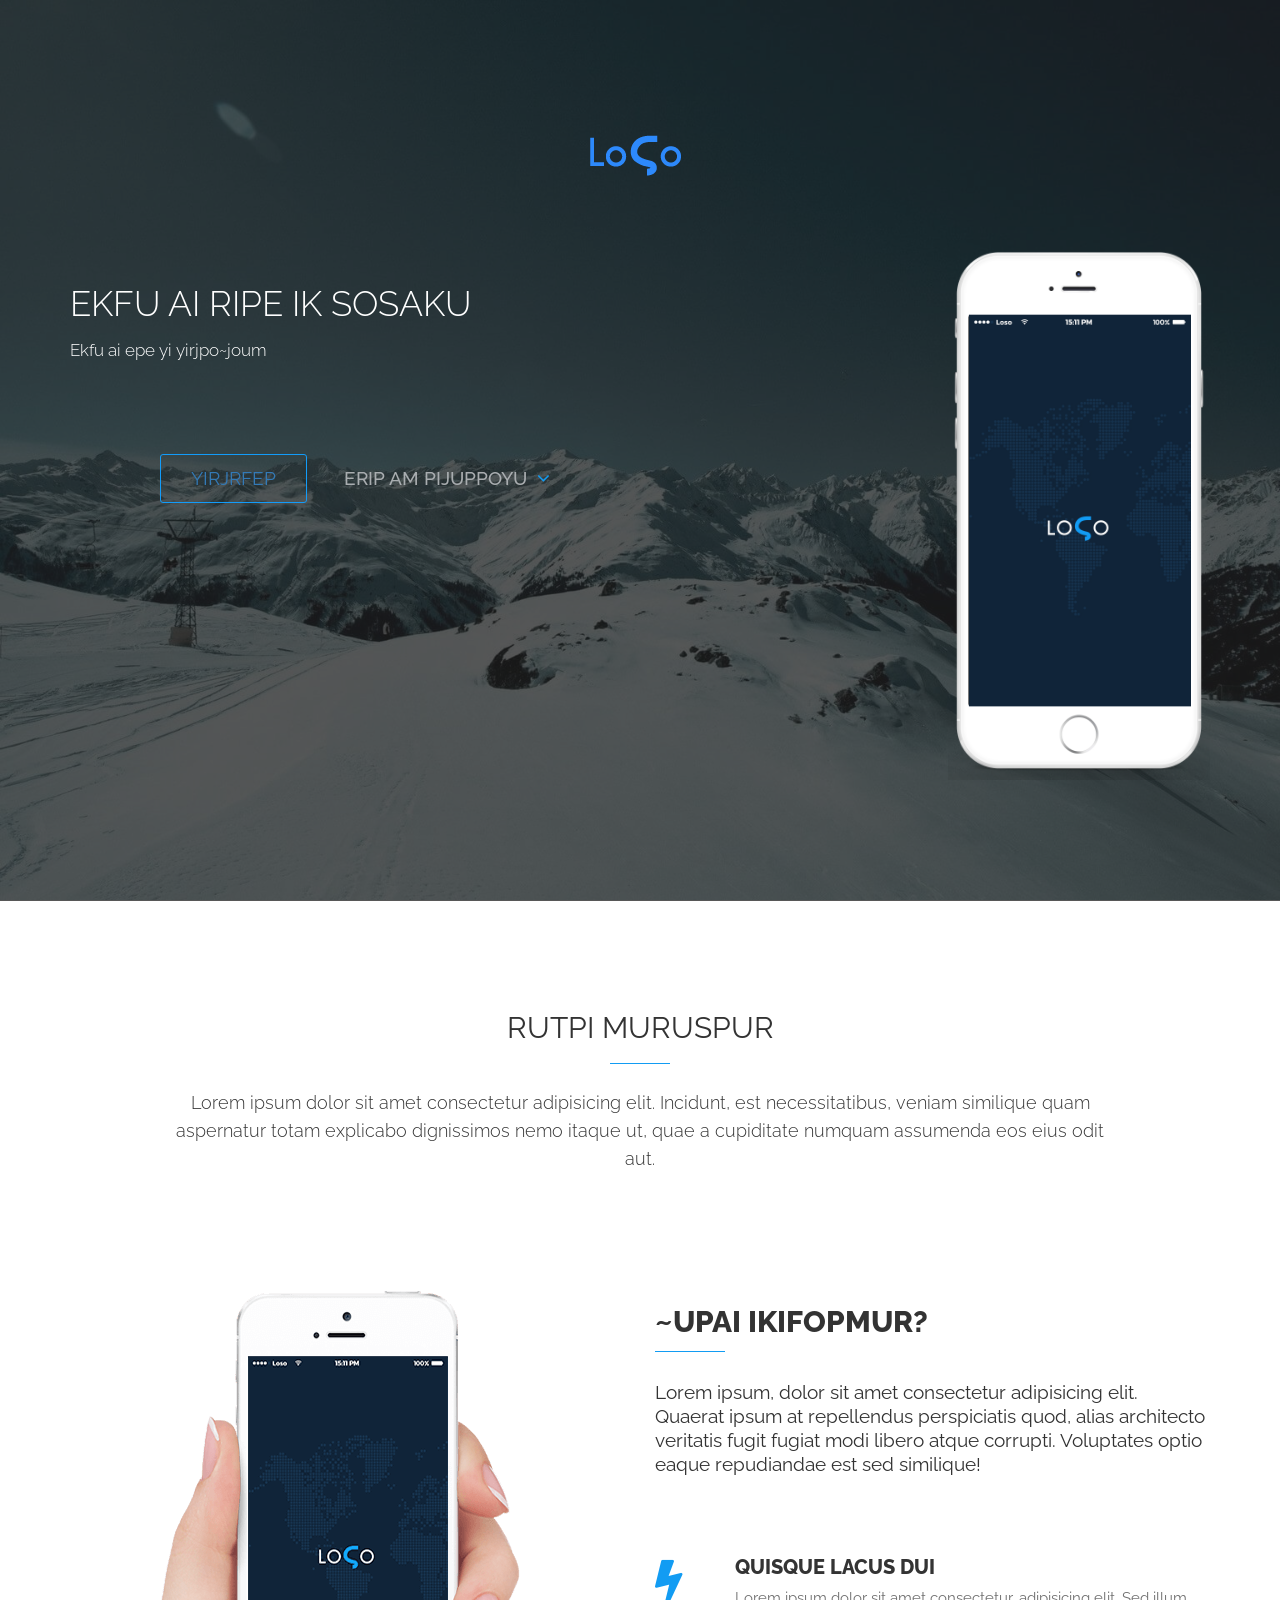
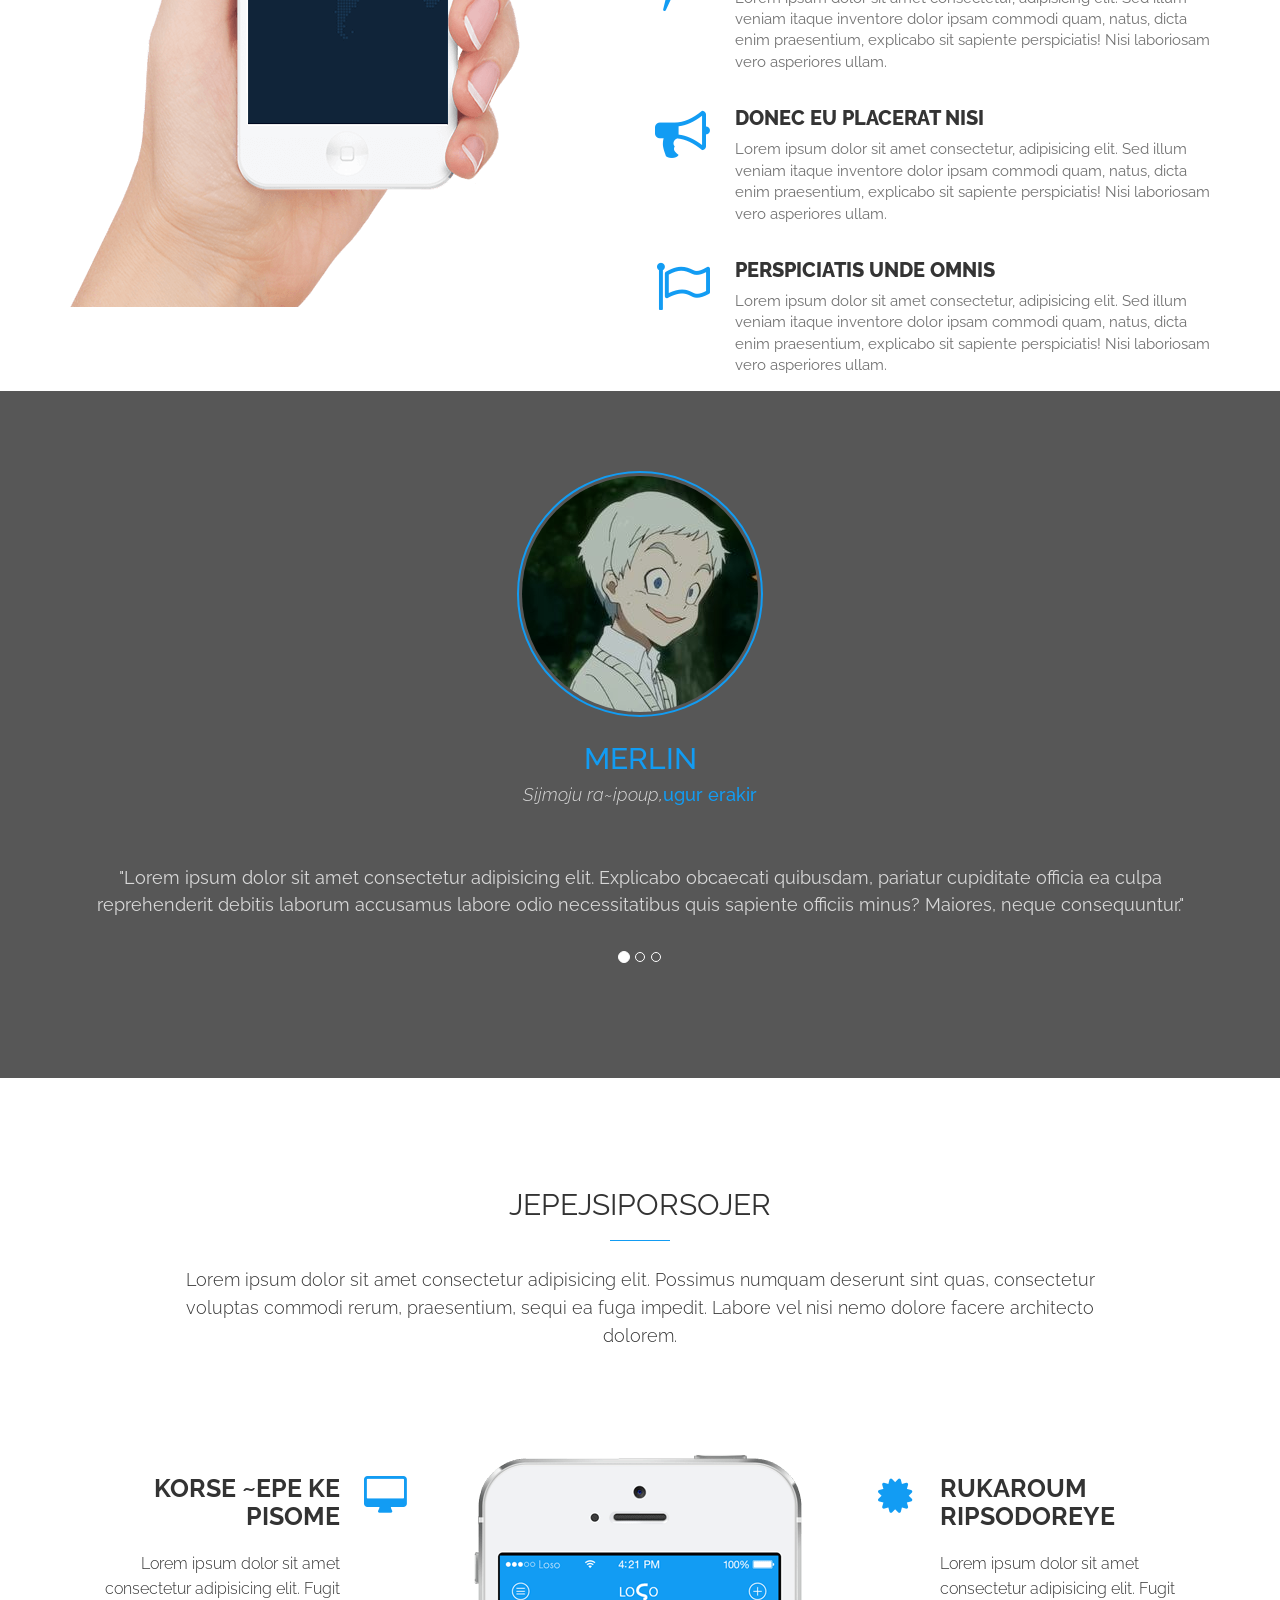
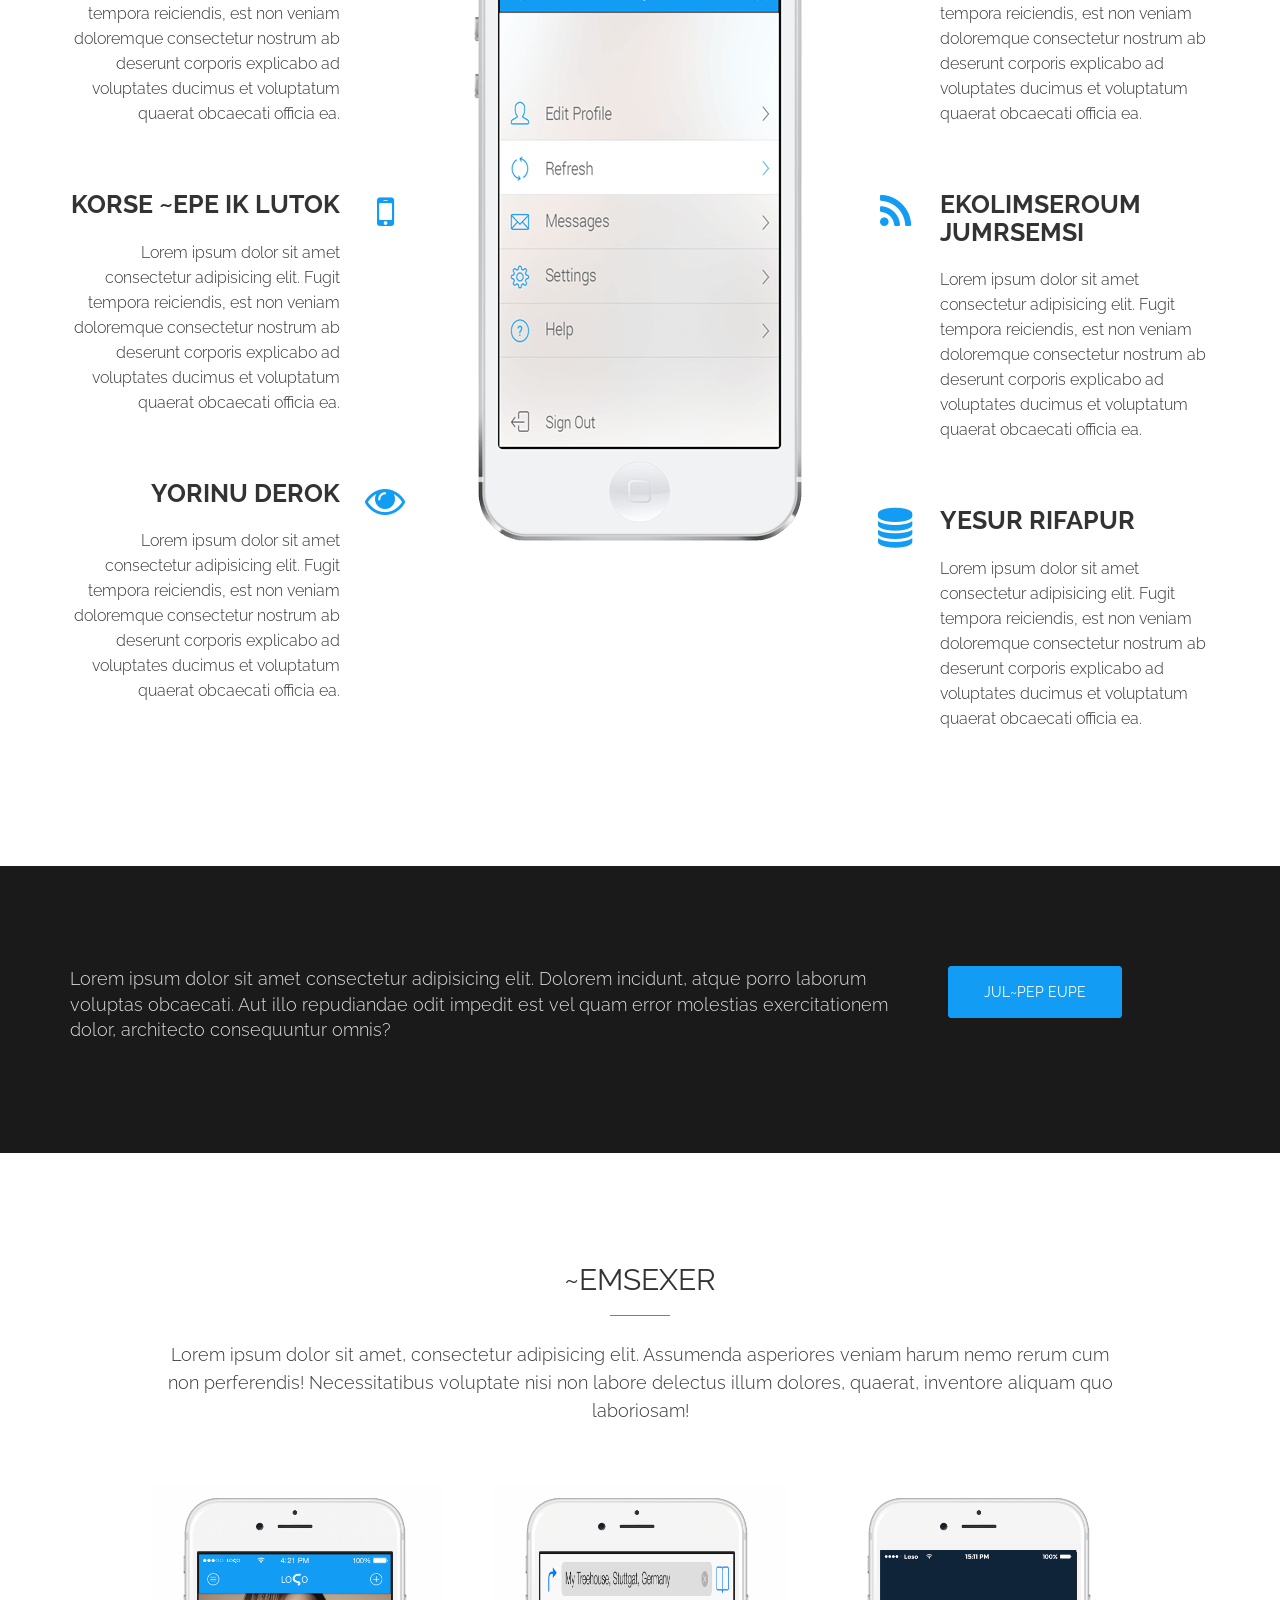
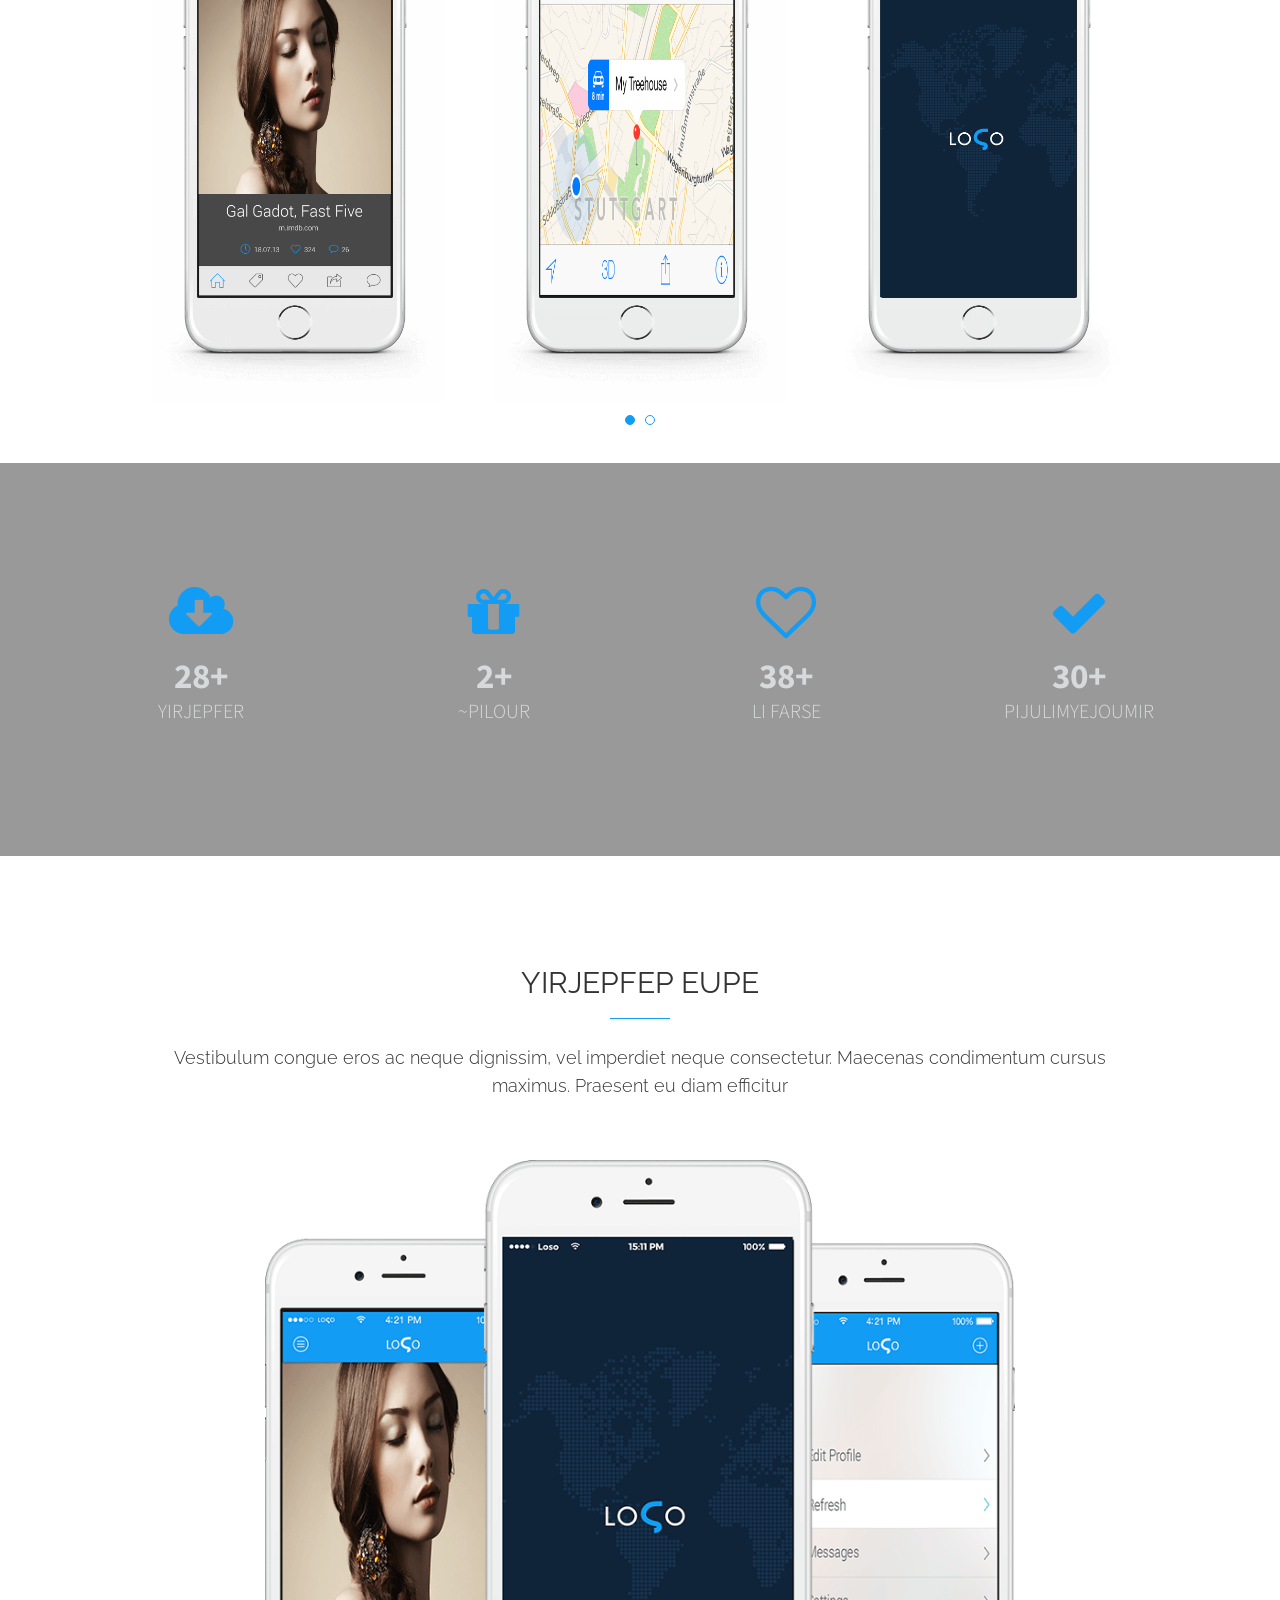
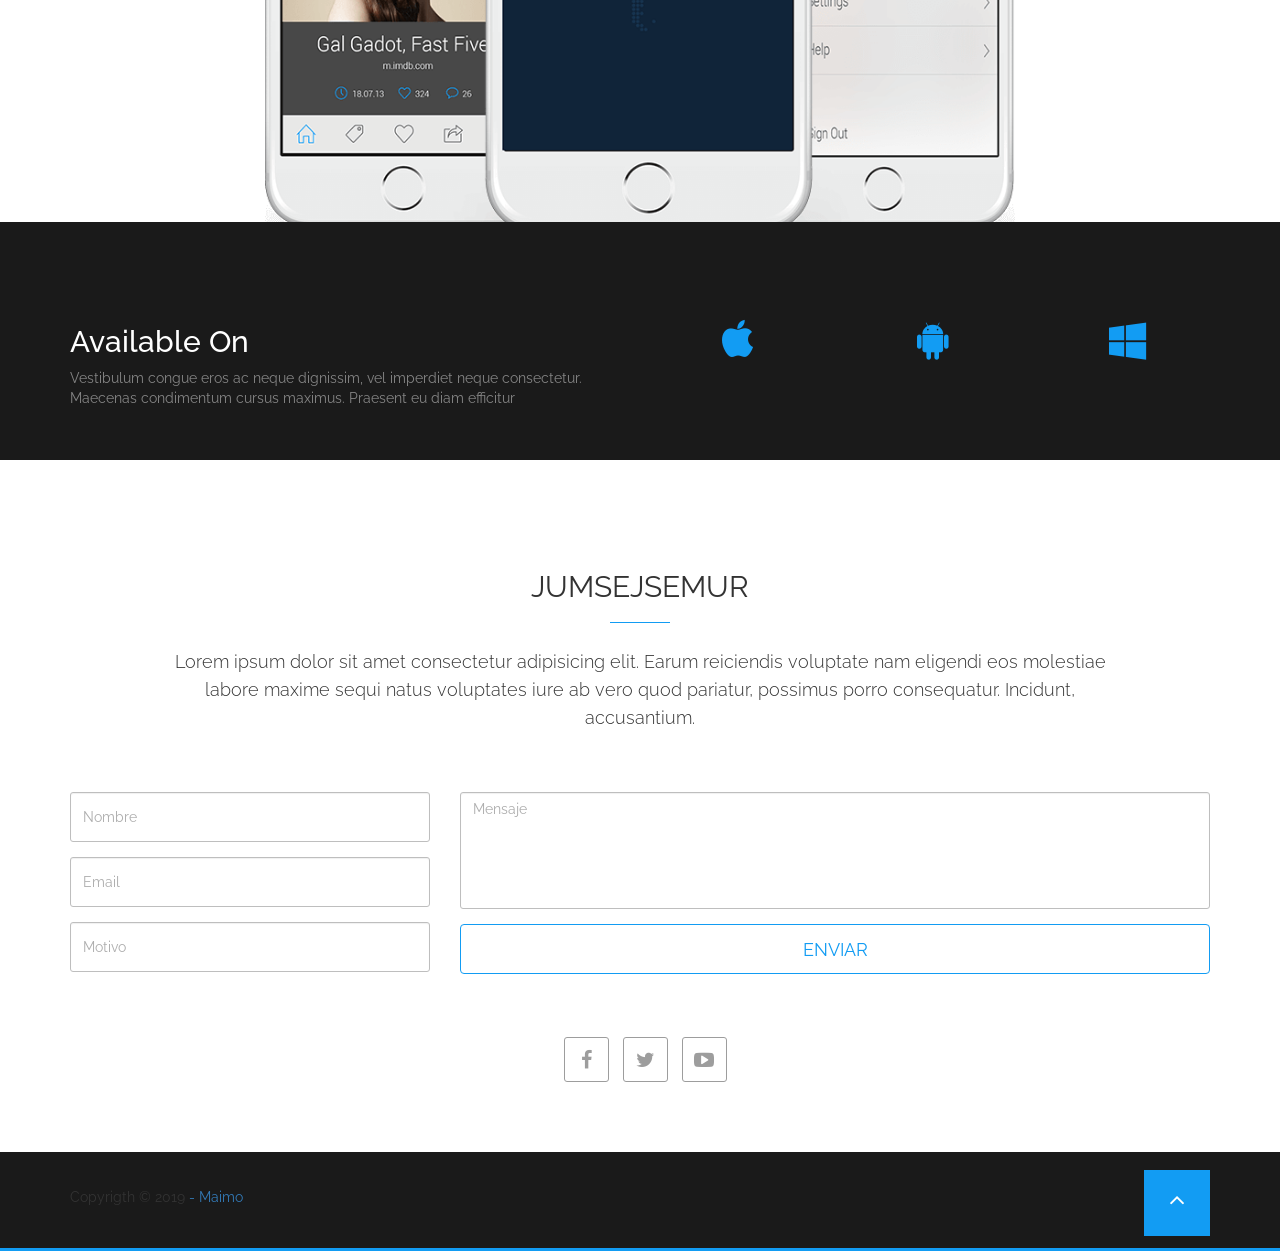
==== commit edf18b91: "cambio de imagenes" ====
--- a/index.html
+++ b/index.html
@@ -288,7 +288,7 @@
                                 <!-- Item 1 -->
                                 <div class="item active text-center">
 
-                                    <img src="images/client-01.jpg" alt="testimonial" class="center-block">
+                                    <img src="images/Kaor.png" alt="testimonial" class="center-block">
                                     <div class="testimonial-caption">
 
                                         <h2>Merlin</h2>
@@ -305,7 +305,7 @@
                                 <!-- Item 2 -->
                                 <div class="item text-center">
 
-                                    <img src="images/client-02.jpg" alt="testimonial" class="center-block">
+                                    <img src="images/guri.png" alt="testimonial" class="center-block">
                                     <div class="testimonial-caption">
 
                                         <h2>Guri</h2>
@@ -322,7 +322,7 @@
                                 <!-- Item 3 -->
                                 <div class="item text-center">
 
-                                    <img src="images/client-03.jpg" alt="testimonial" class="center-block">
+                                    <img src="images/momo.png" alt="testimonial" class="center-block">
                                     <div class="testimonial-caption">
 
                                         <h2>Lulu</h2>
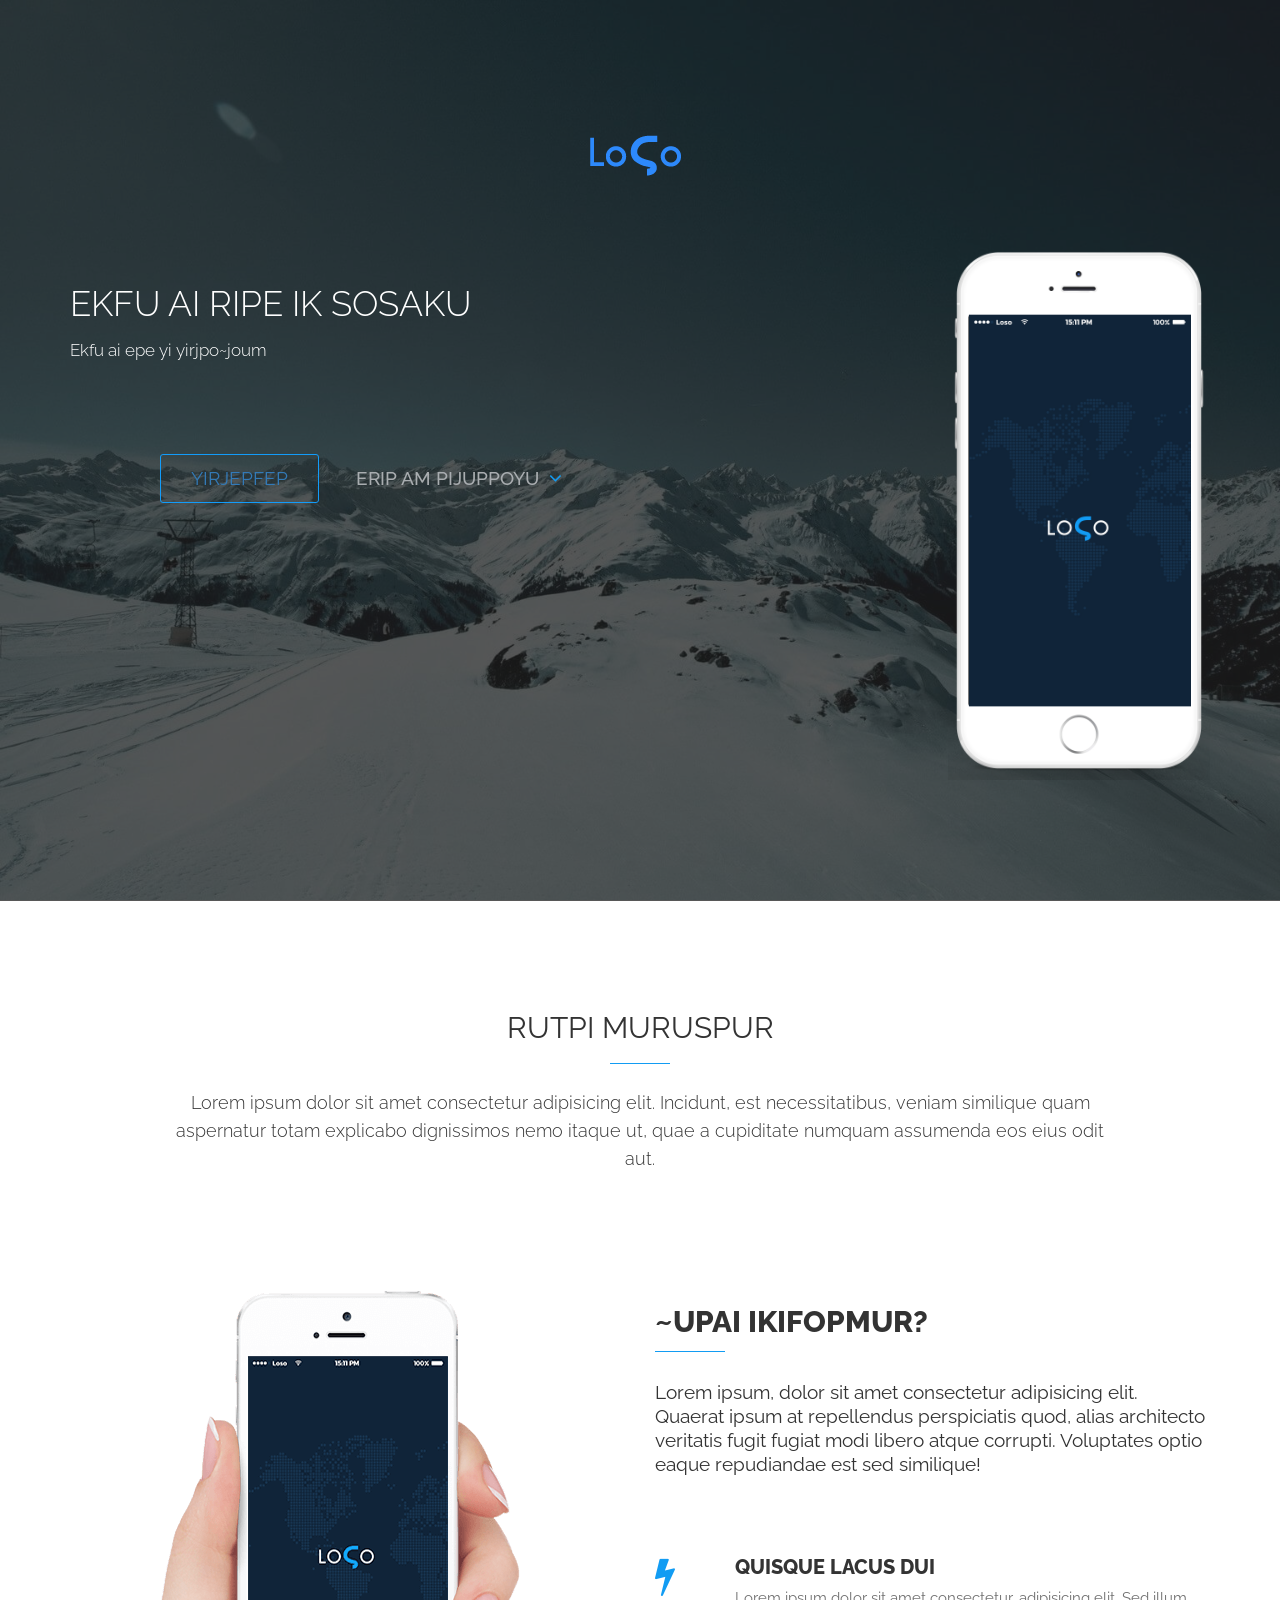
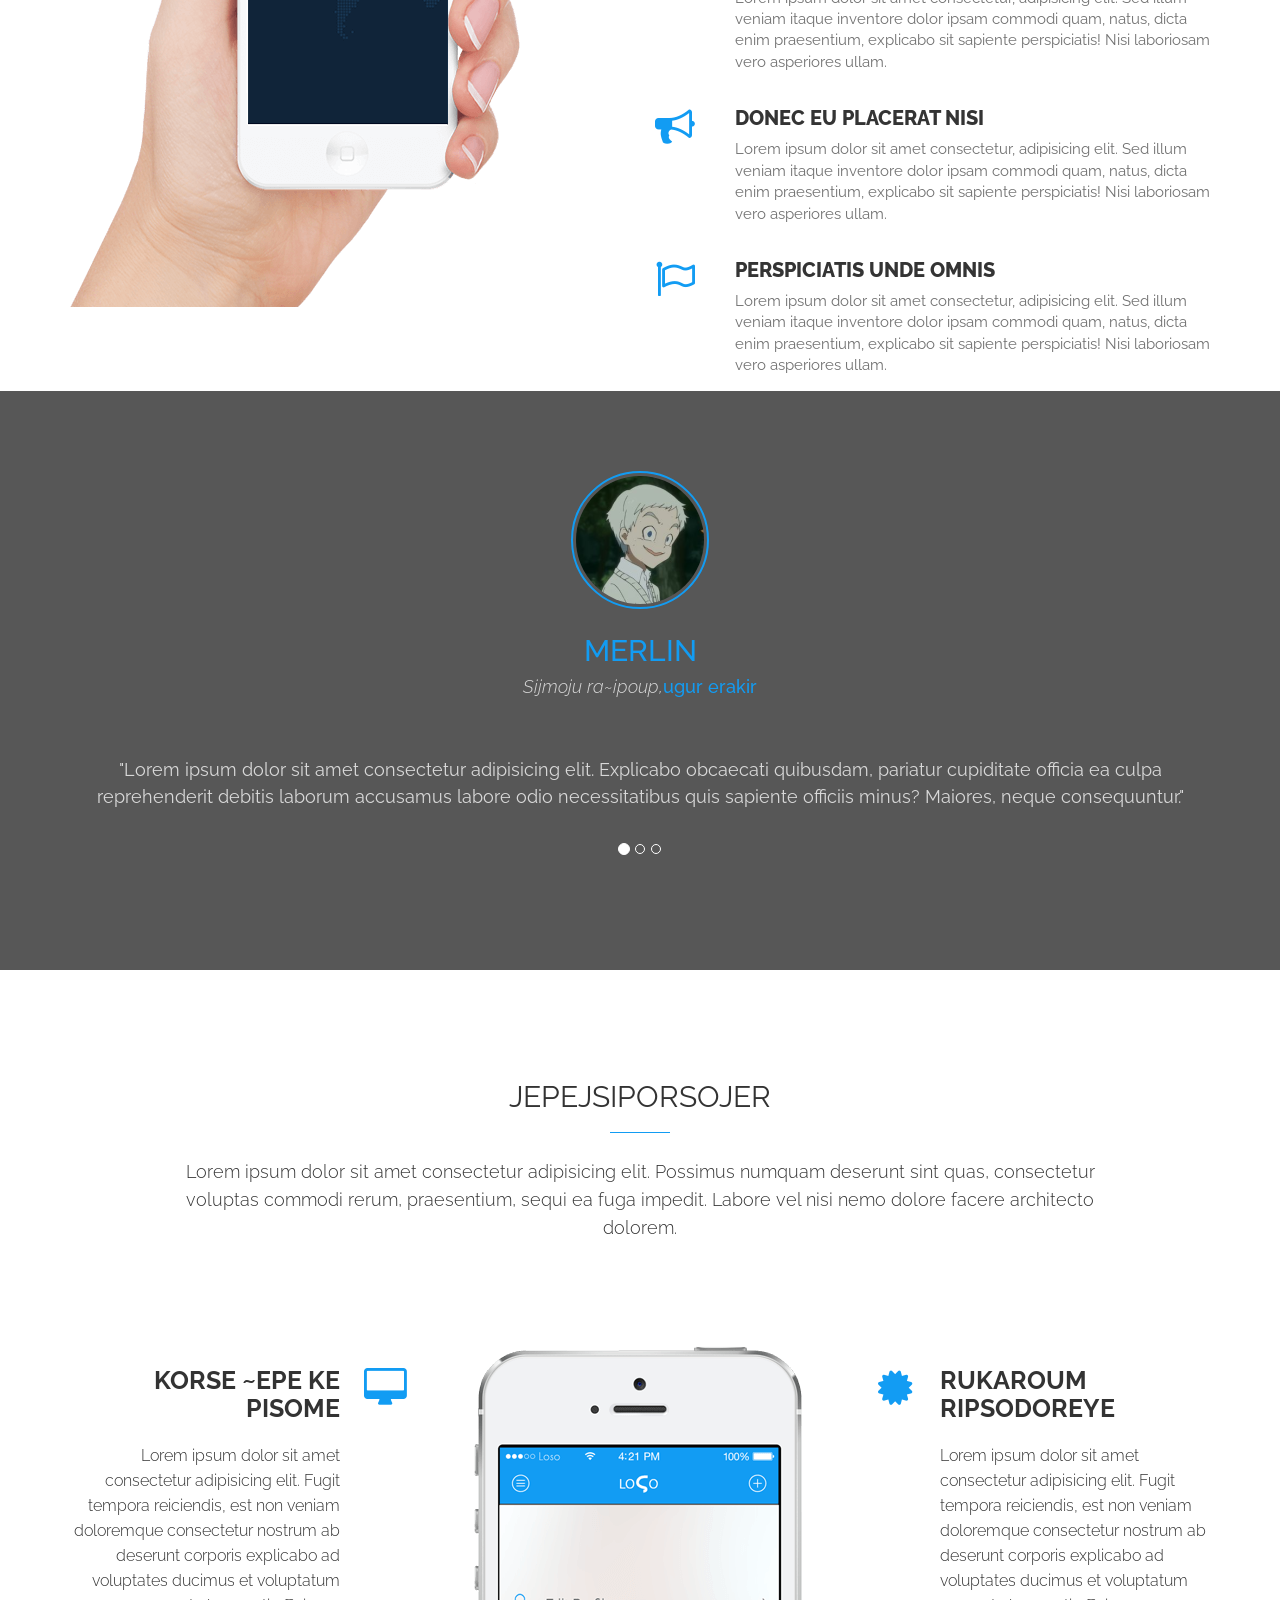
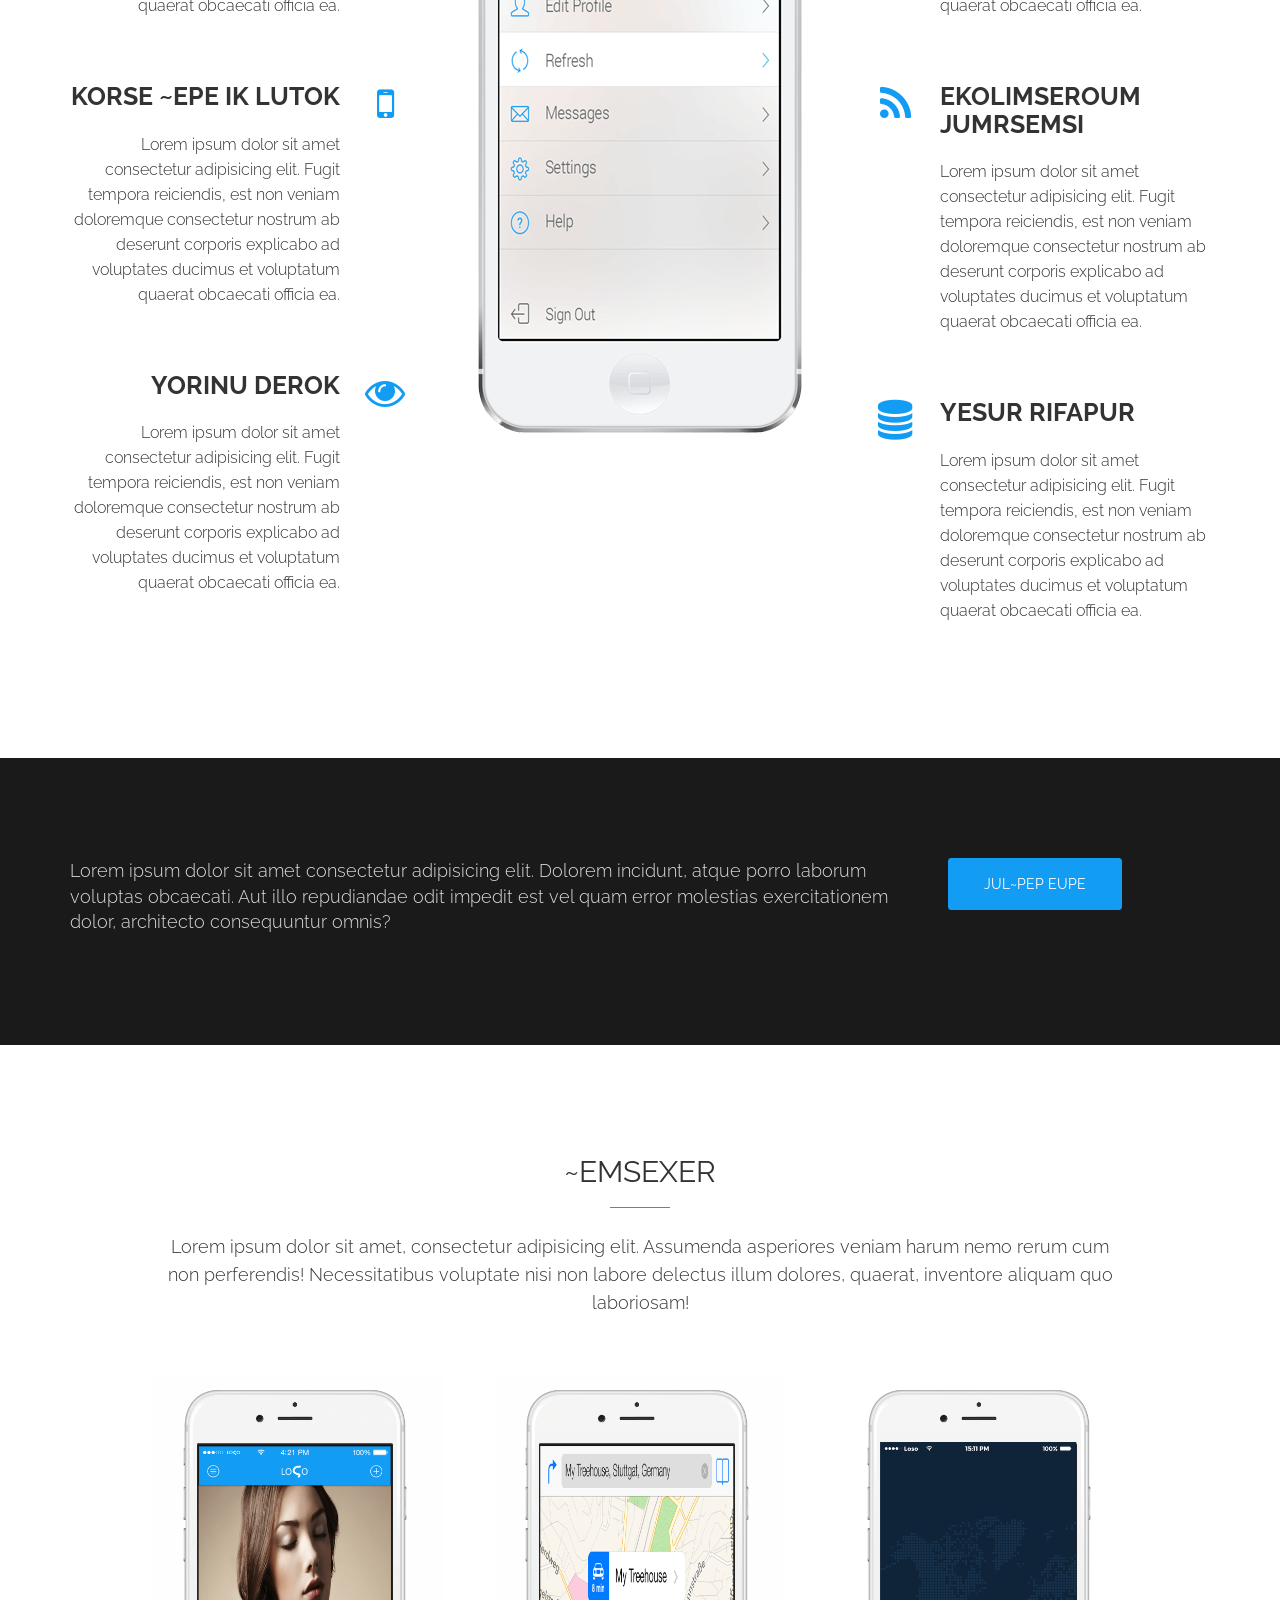
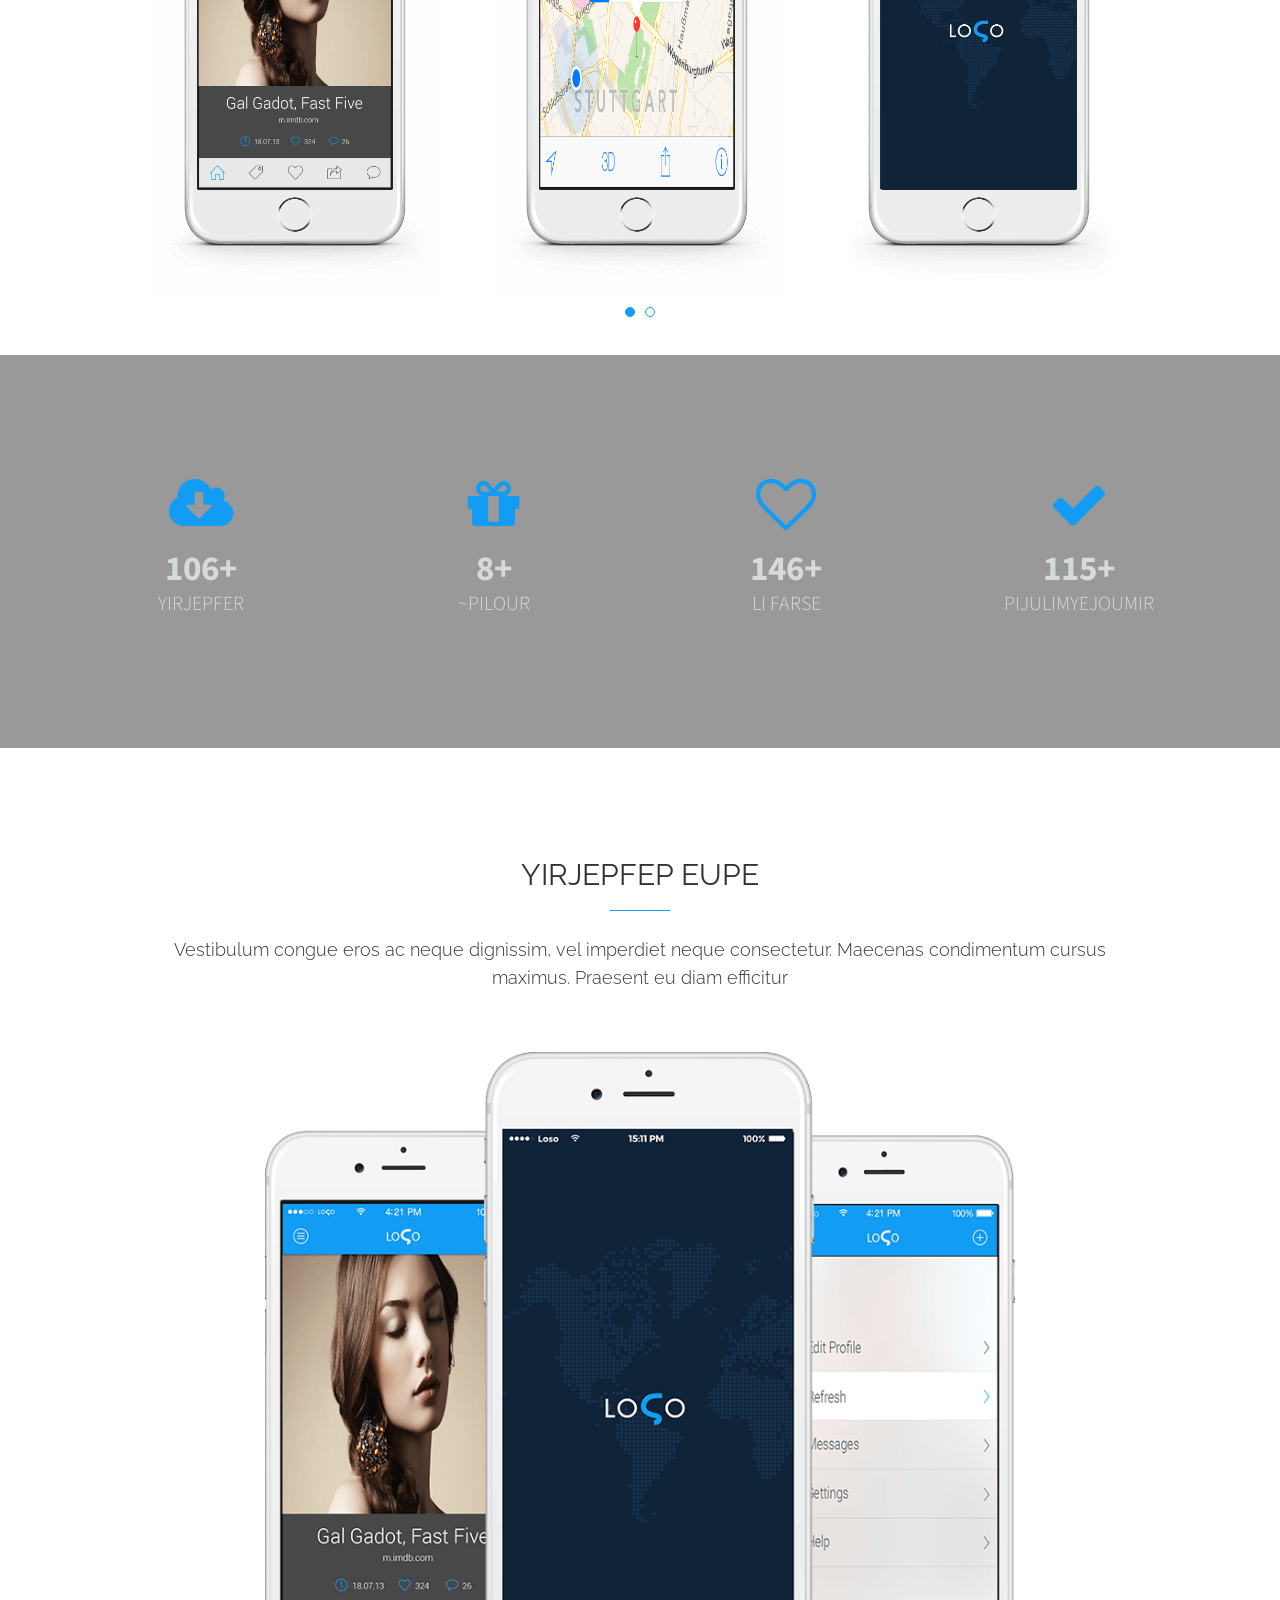
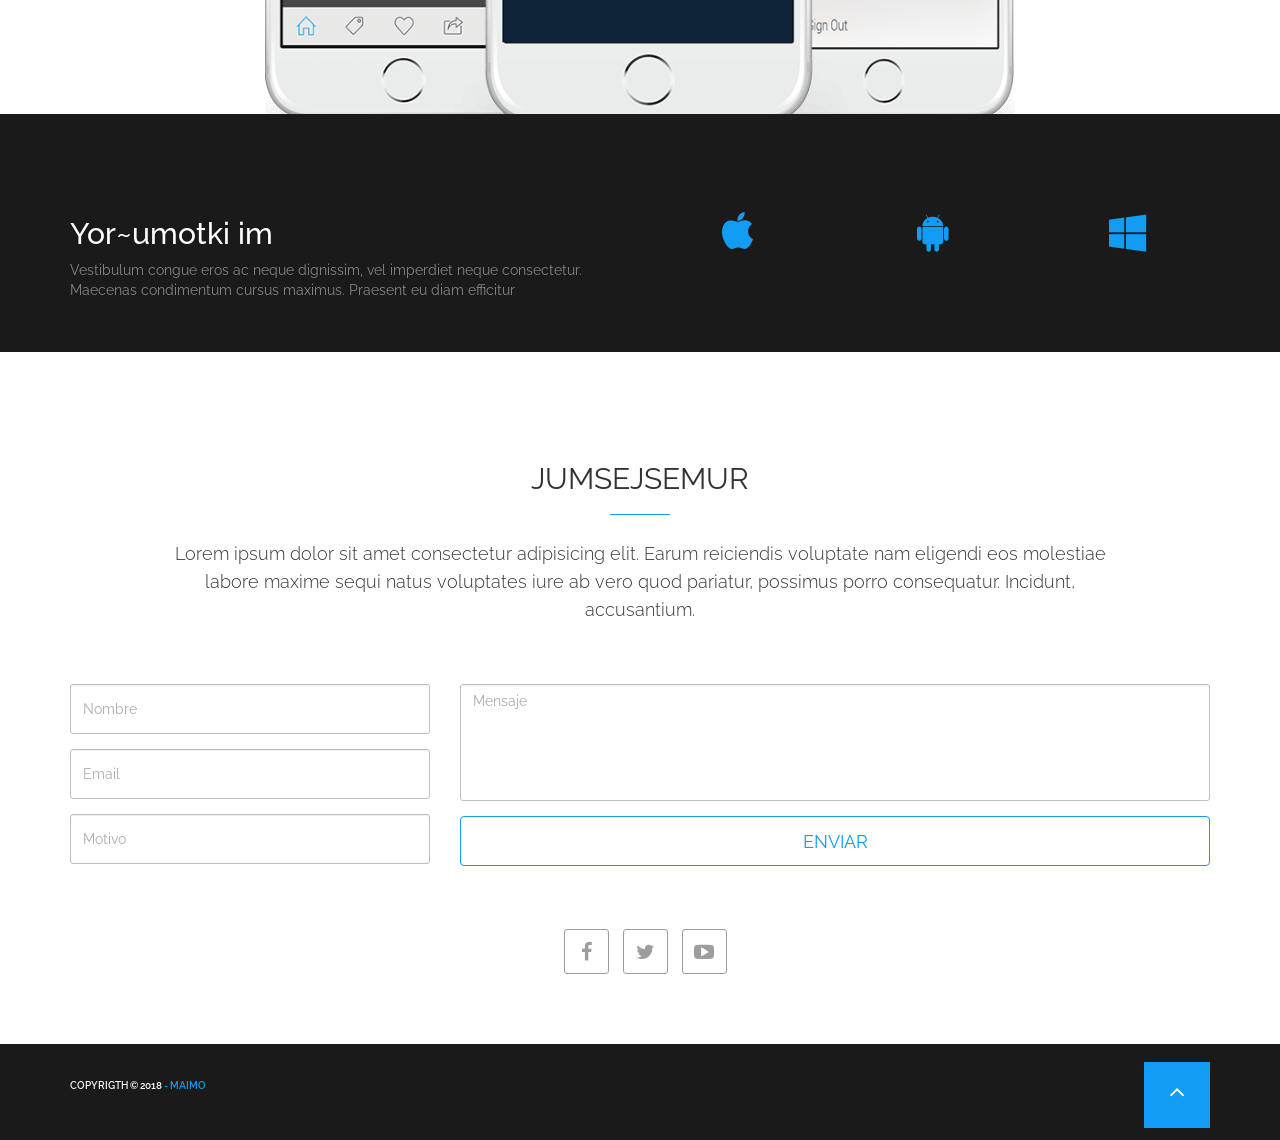
==== commit 6dfc854a: "Finalización y cambios Se ha terminado el proyecto, no tiene enlaces externos. Se han modificado alg" ====
--- a/index.html
+++ b/index.html
@@ -123,8 +123,8 @@
 
                         <div class="header-btns">
                             <!-- Botones de la cabezara -->
-                            <a href="#" class="btn btn-download wow fadeInLeft">Yirjrfep</a>
-                            <a href="#" class="btn btn-tour wow fadeInRight">Erip am pijuppoyu
+                            <a href="#" class="btn btn-download wow fadeInLeft">Yirjepfep</a><!-- Descargar -->
+                            <a href="#" class="btn btn-tour wow fadeInRight">Erip am pijuppoyu<!-- Hacer un recorrido -->
                                 <i class="fa fa-angle-down"></i>
                             </a>
 
@@ -713,7 +713,7 @@
 
                     <div class="available-title">
 
-                        <h2> Available On </h2>
+                        <h2> Yor~umotki im </h2>
                         <p>Vestibulum congue eros ac neque dignissim, vel imperdiet neque consectetur. Maecenas
                             condimentum cursus maximus. Praesent eu diam efficitur</p>
 
@@ -884,7 +884,7 @@
                 <div class="col-md-6">
 
                     <div id="copyrigth">
-                        Copyrigth &copy; 2019 <a href="#"> - Maimo</a>
+                        <p>Copyrigth &copy; 2018 <a href="#"> - Maimo</a></p>
                     </div>
 
                 </div>
--- a/css/style.css
+++ b/css/style.css
@@ -245,7 +245,7 @@
 }
 
 .choose-us-item div i {
-    font-size: 55px;
+    font-size: 40px;
     color: #129CF3;
     transition: all 1s;
     -webkit-transition: all 1s;
@@ -658,7 +658,7 @@
     background-color: #1a1a1a;
     padding-bottom: 35px;
     padding-top: 35px;
-    border-bottom: 3px solid #129CF3;
+    /* border-bottom: 3px solid #129CF3; */
 }
 
 #copyrigth{
@@ -666,9 +666,9 @@
 }
 
 #copyrigth p{
-    color: #8c8b8a;
+    color: #F7F9F9;
     font-weight: 600;
-    font-size: 15px;
+    font-size: 10px;
     text-transform: uppercase;
 }
 
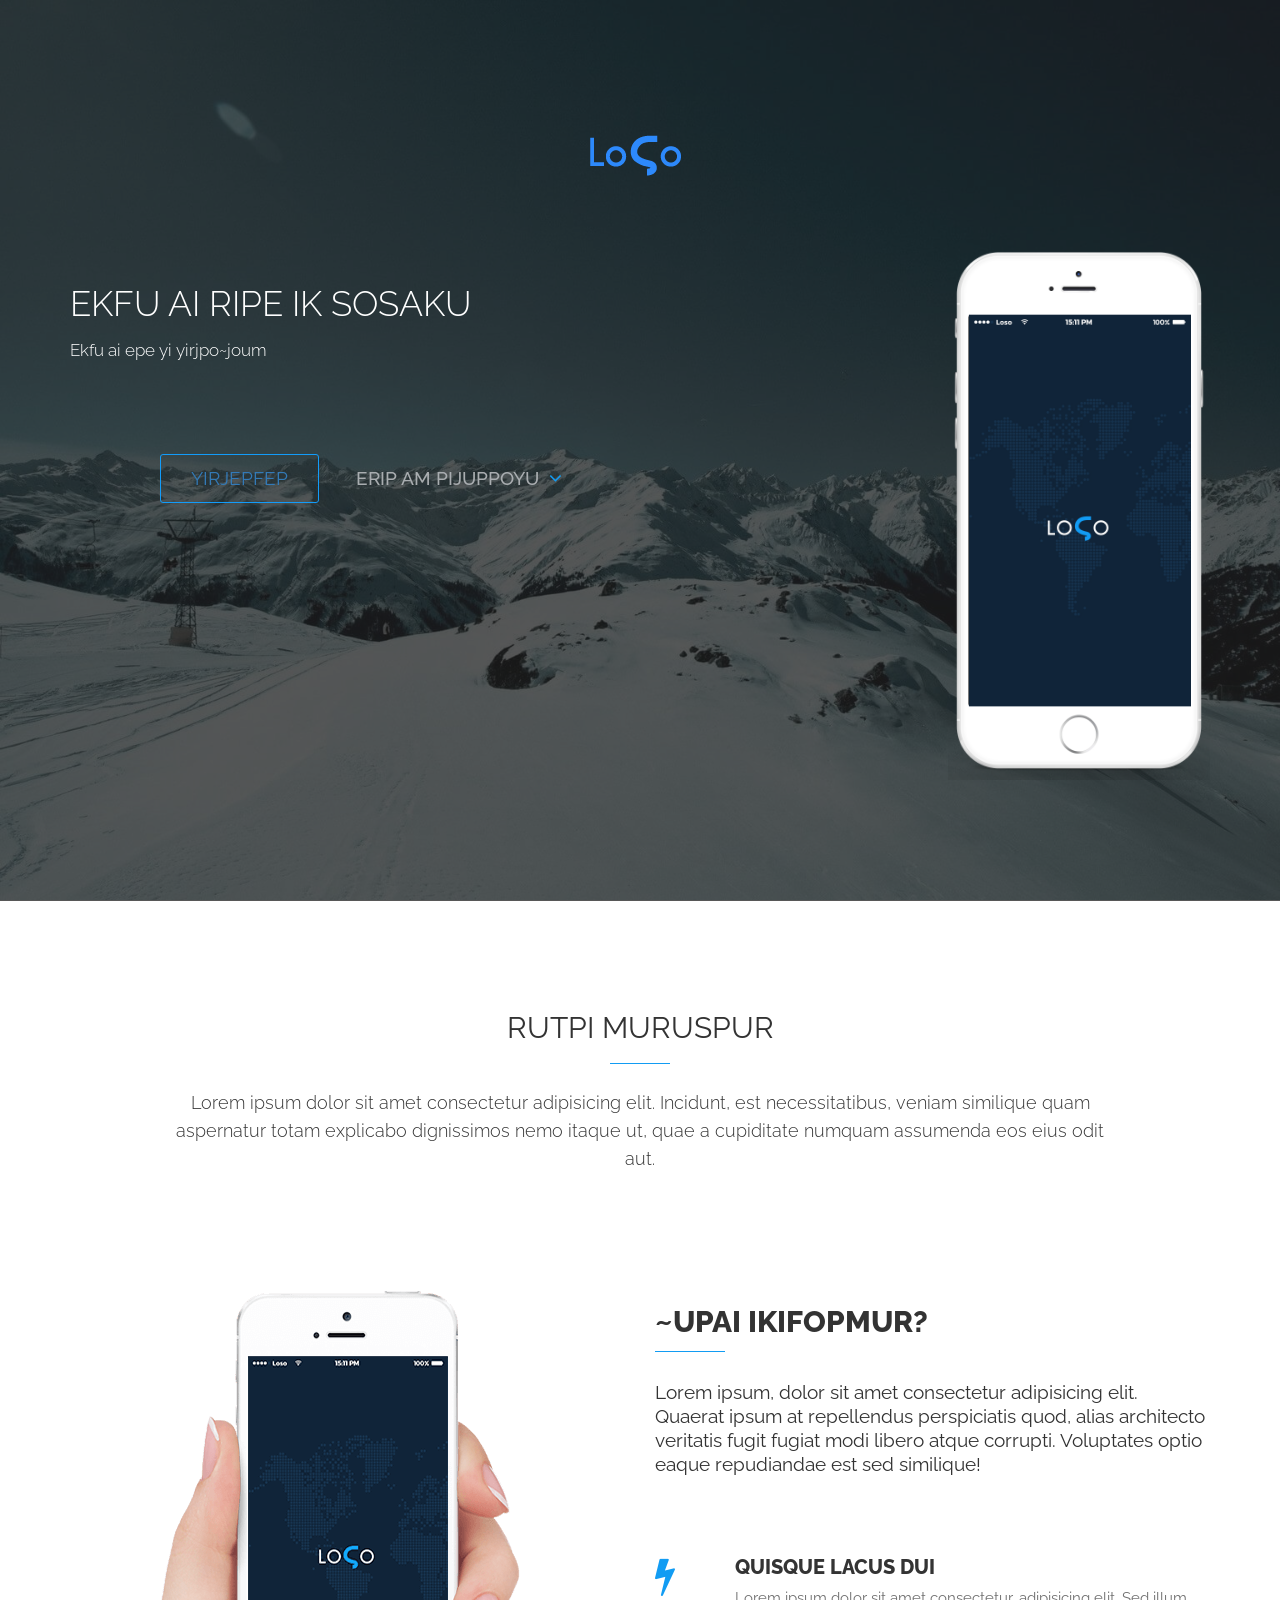
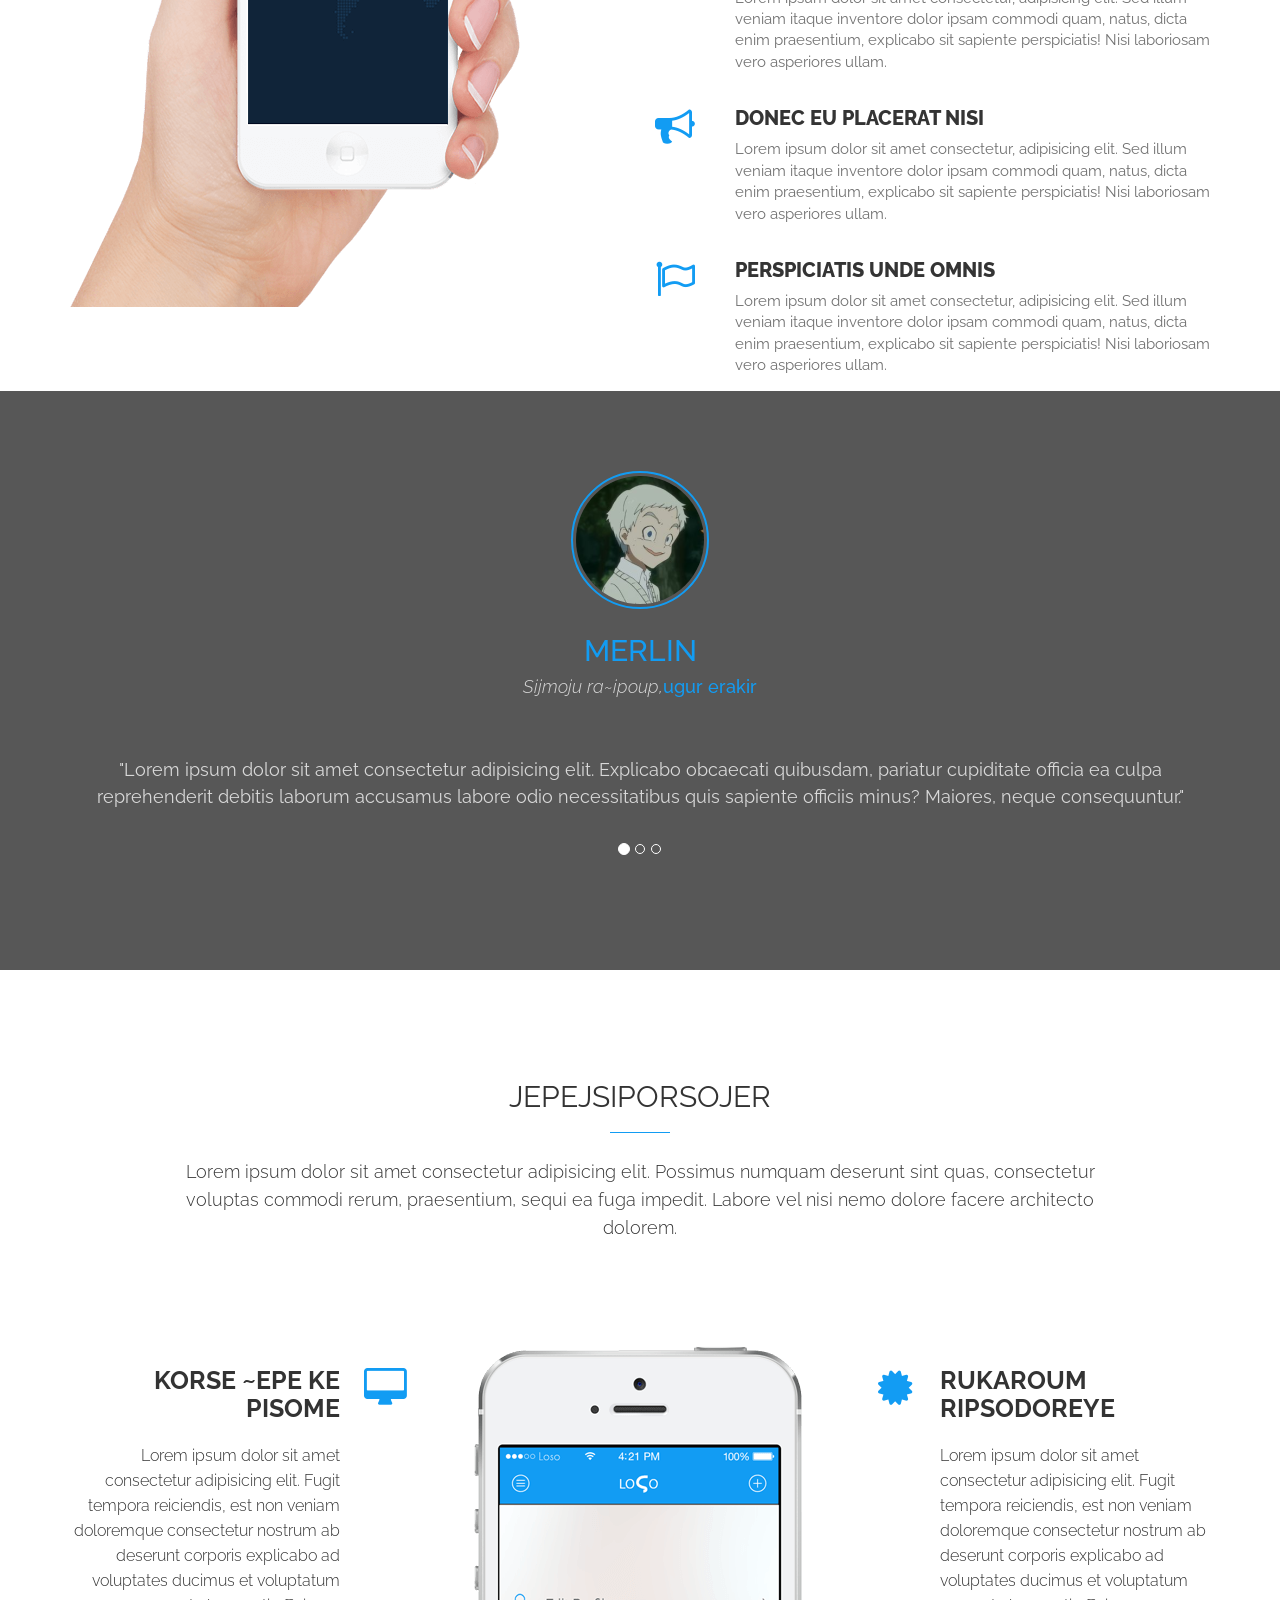
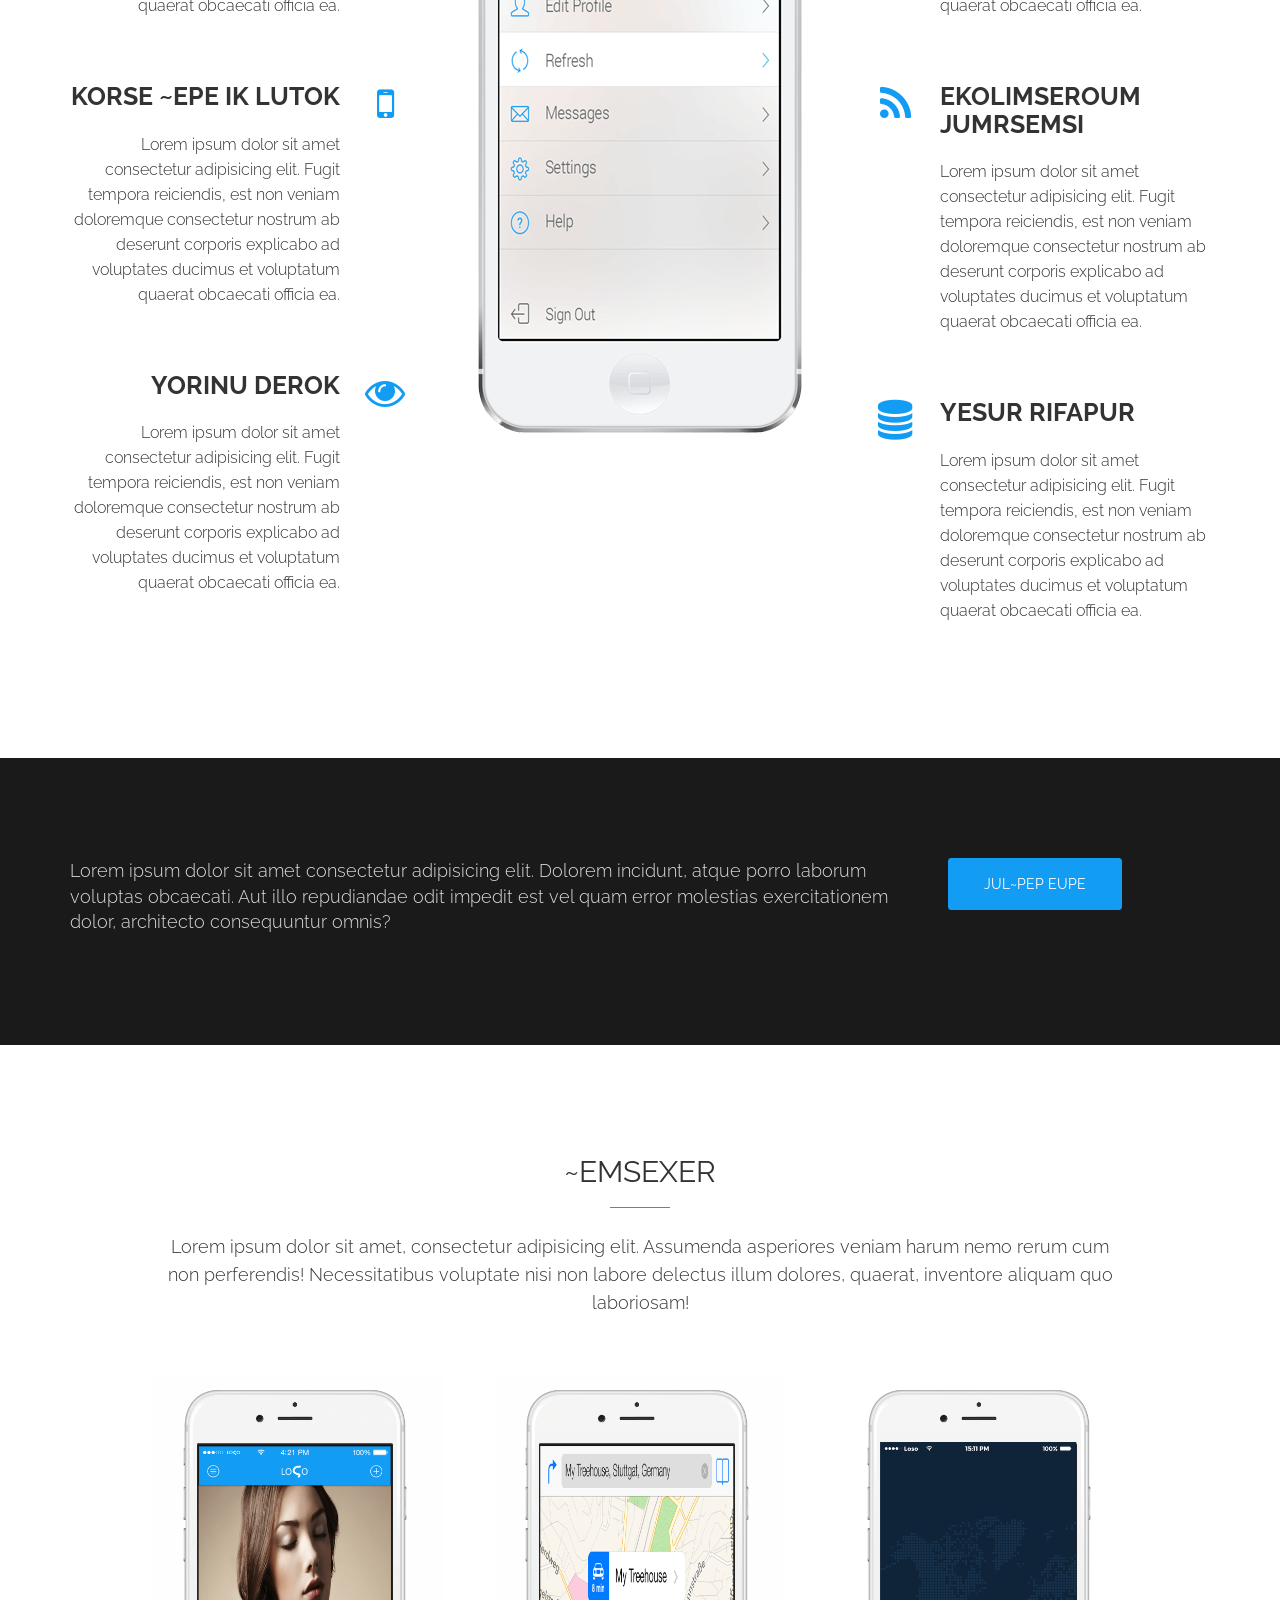
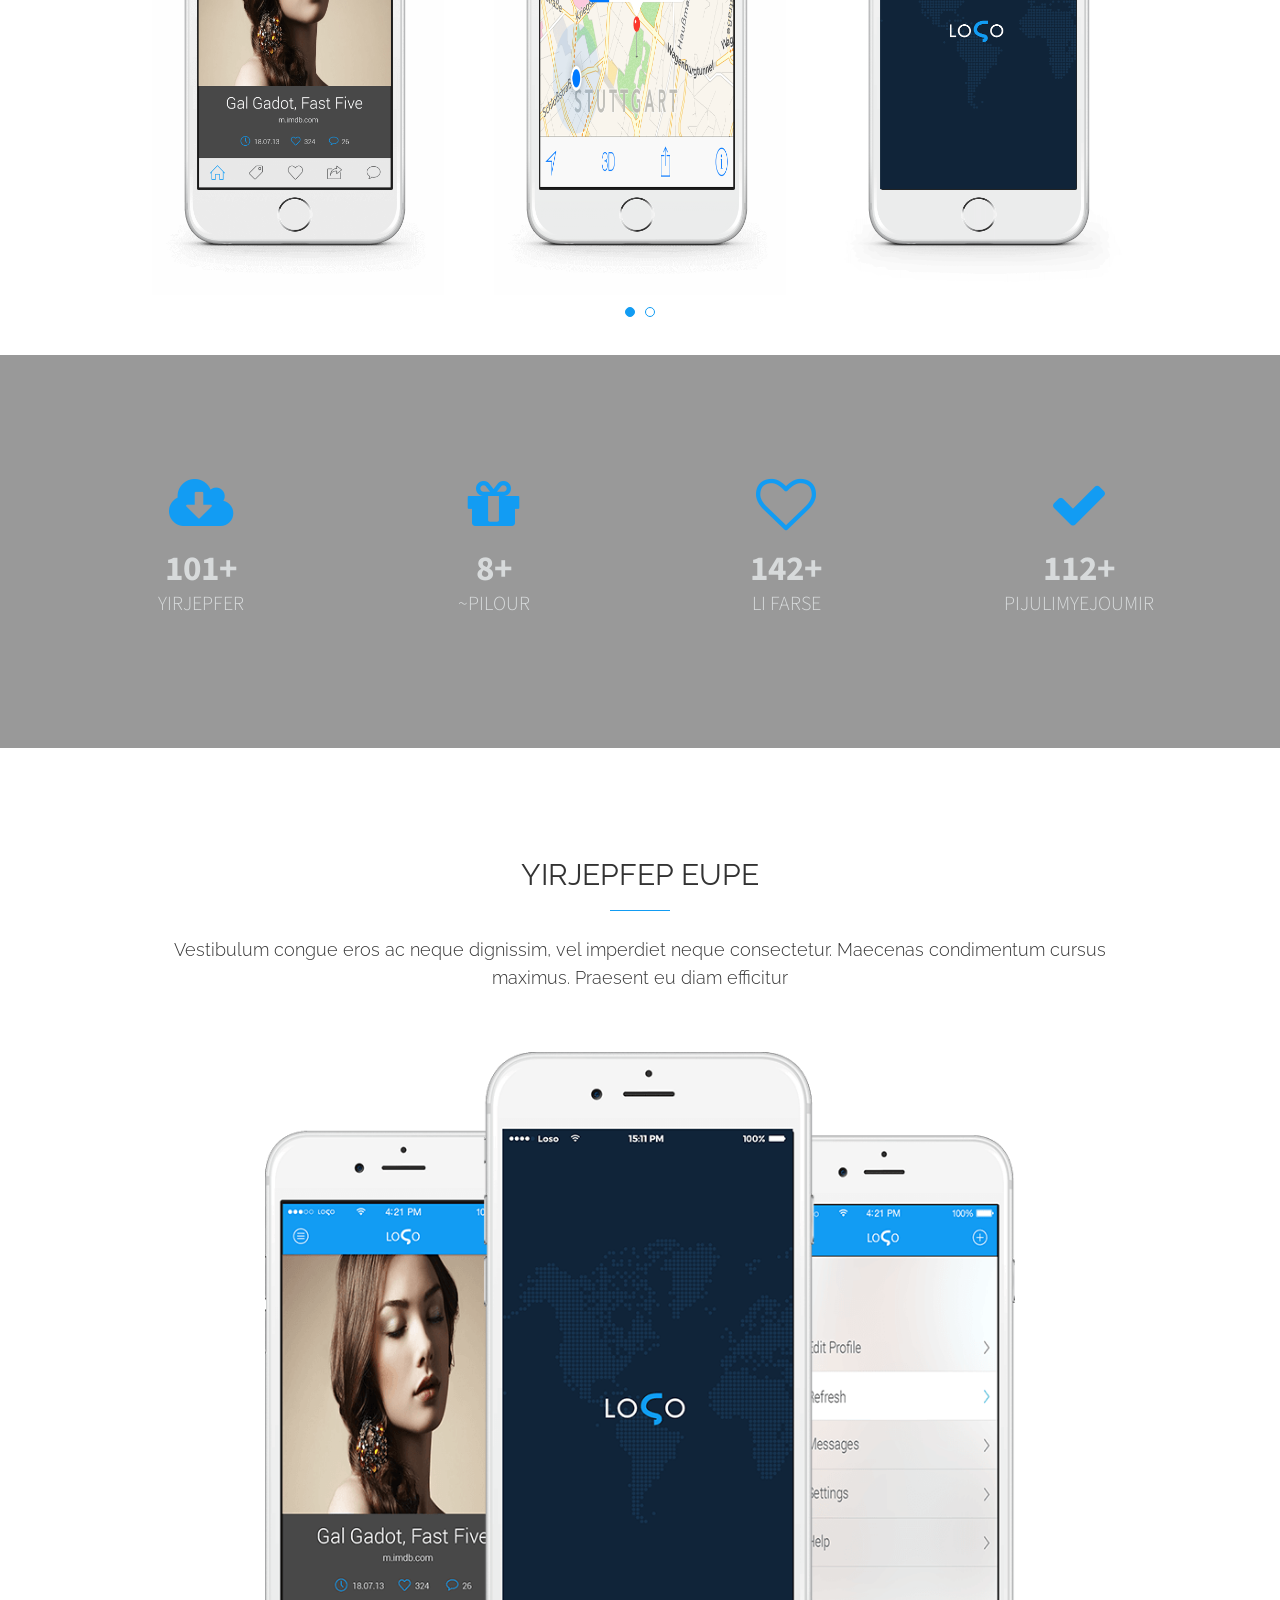
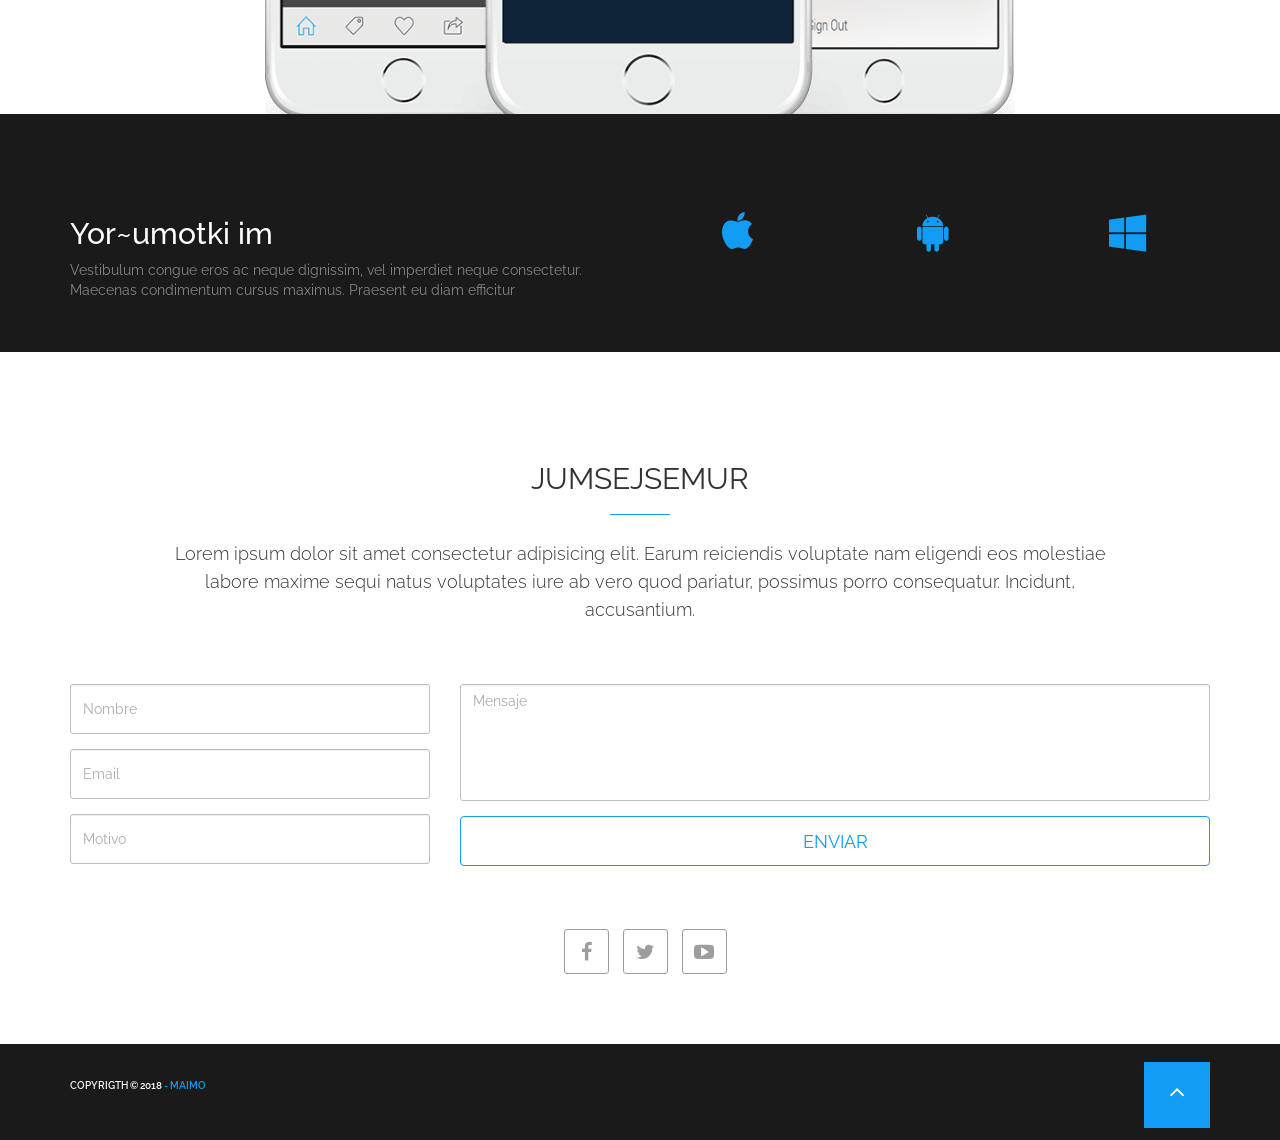
==== commit 0267b574: "Modificado Modificada la referencia del logo y el archivo MD" ====
--- a/index.html
+++ b/index.html
@@ -62,7 +62,7 @@
                         <span class="icon-bar"></span>
                     </button>
 
-                    <a class="navbar-brand" href="#">
+                    <a class="navbar-brand" href="#HOME" id="scroll-to-top">
                         <!-- small size logo -->
                         <img src="images/logo-small.png" alt="logo">
 
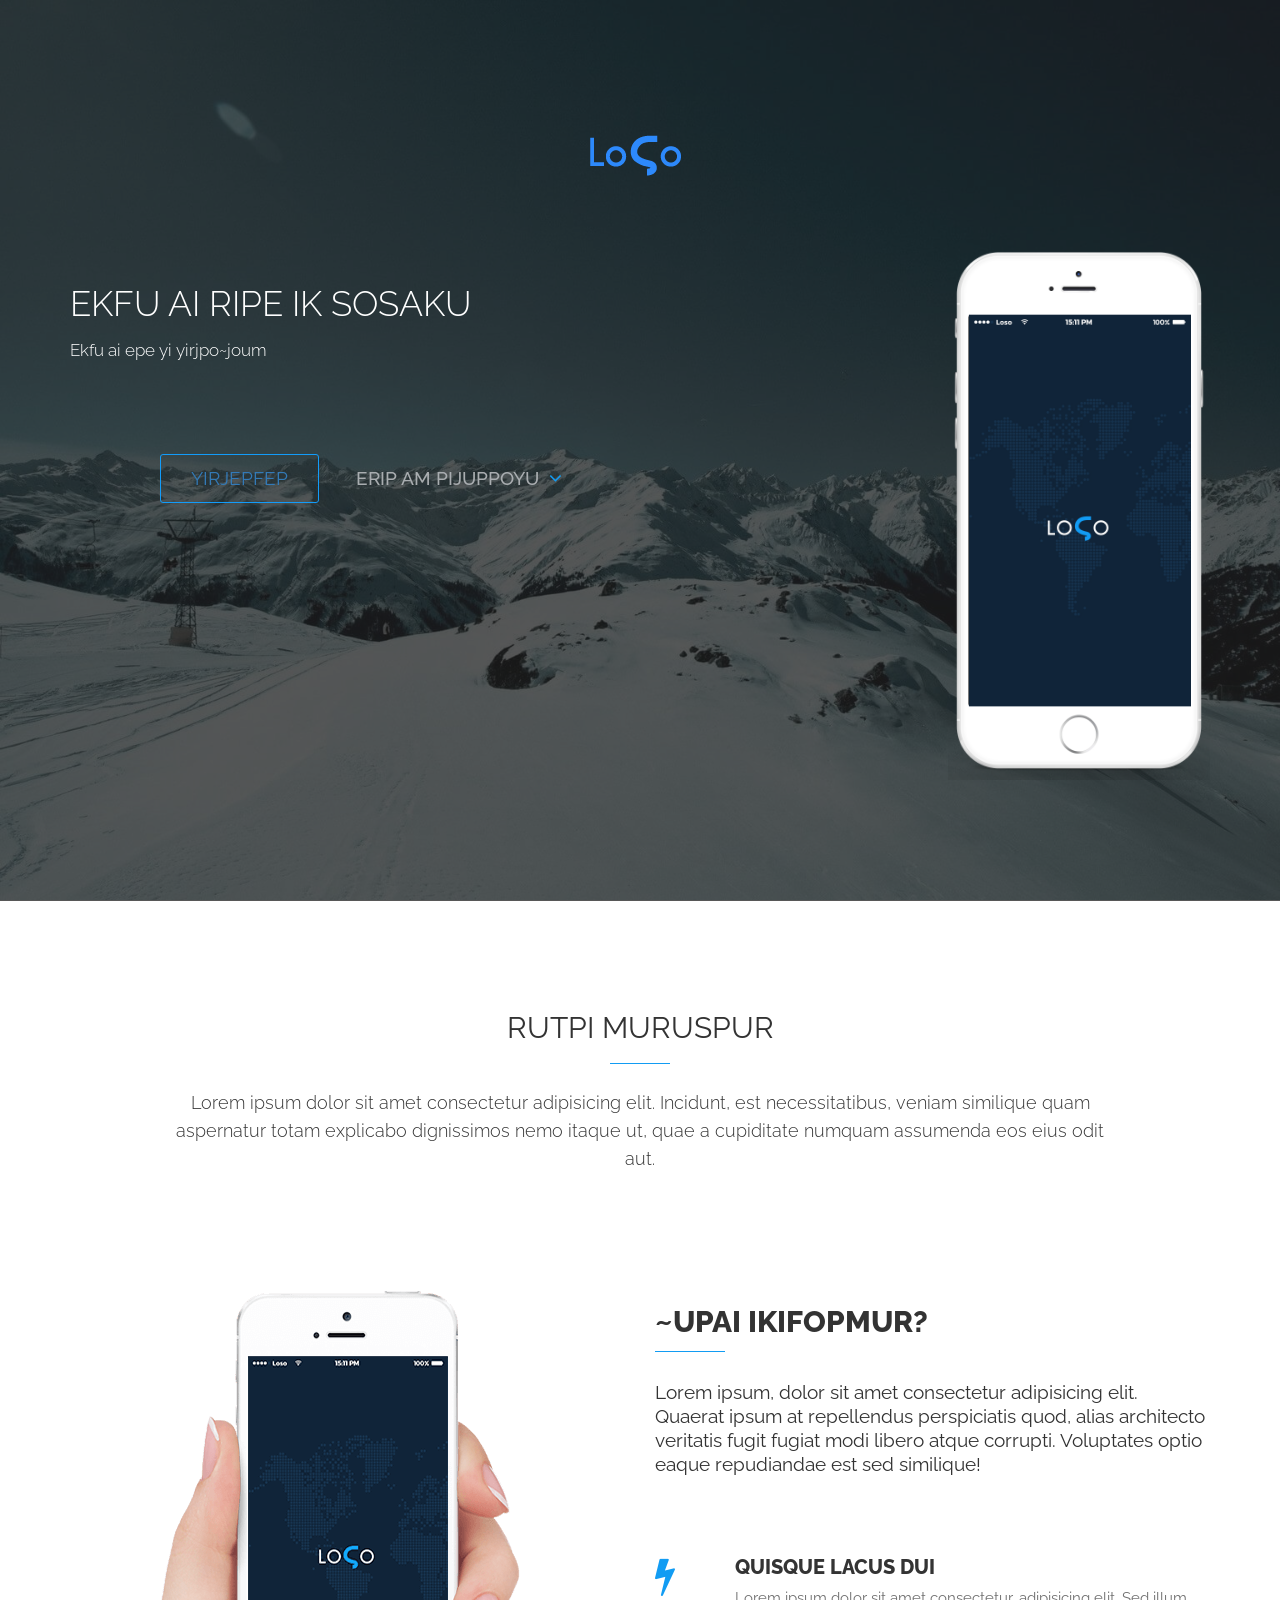
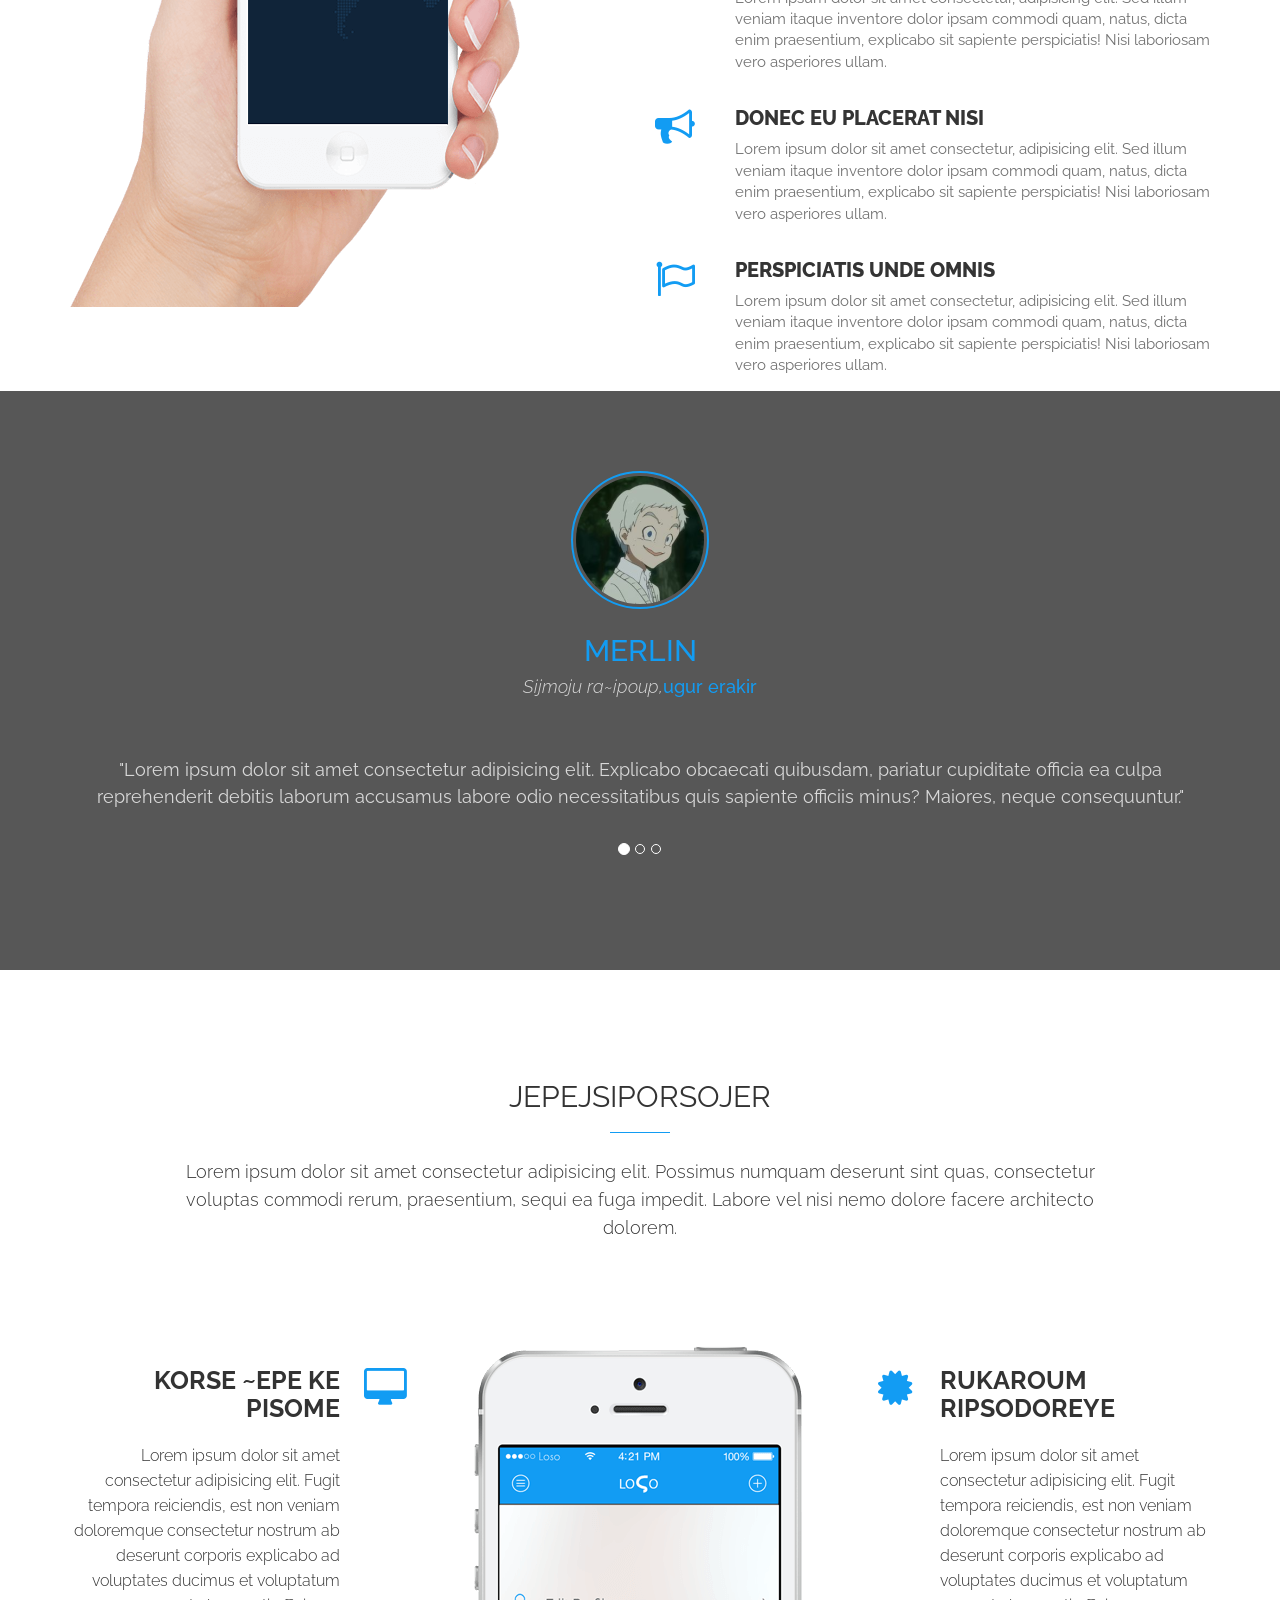
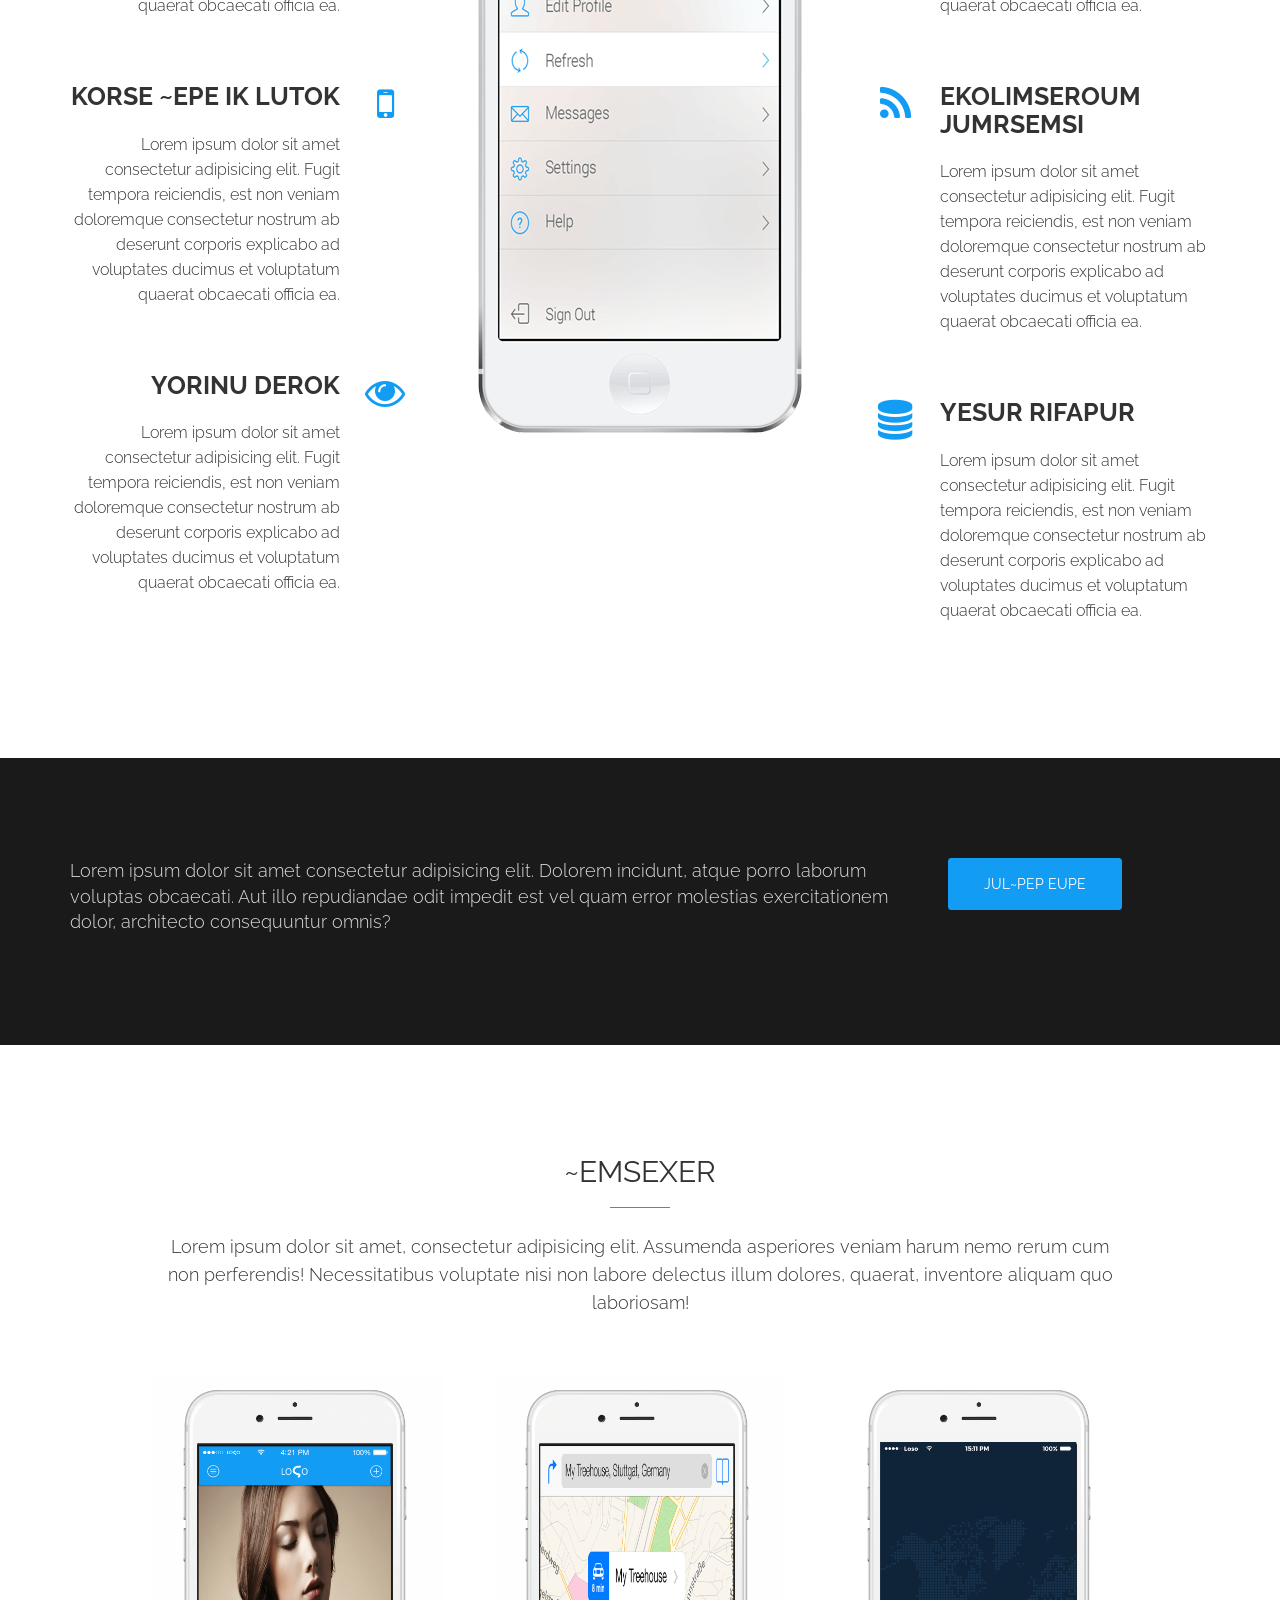
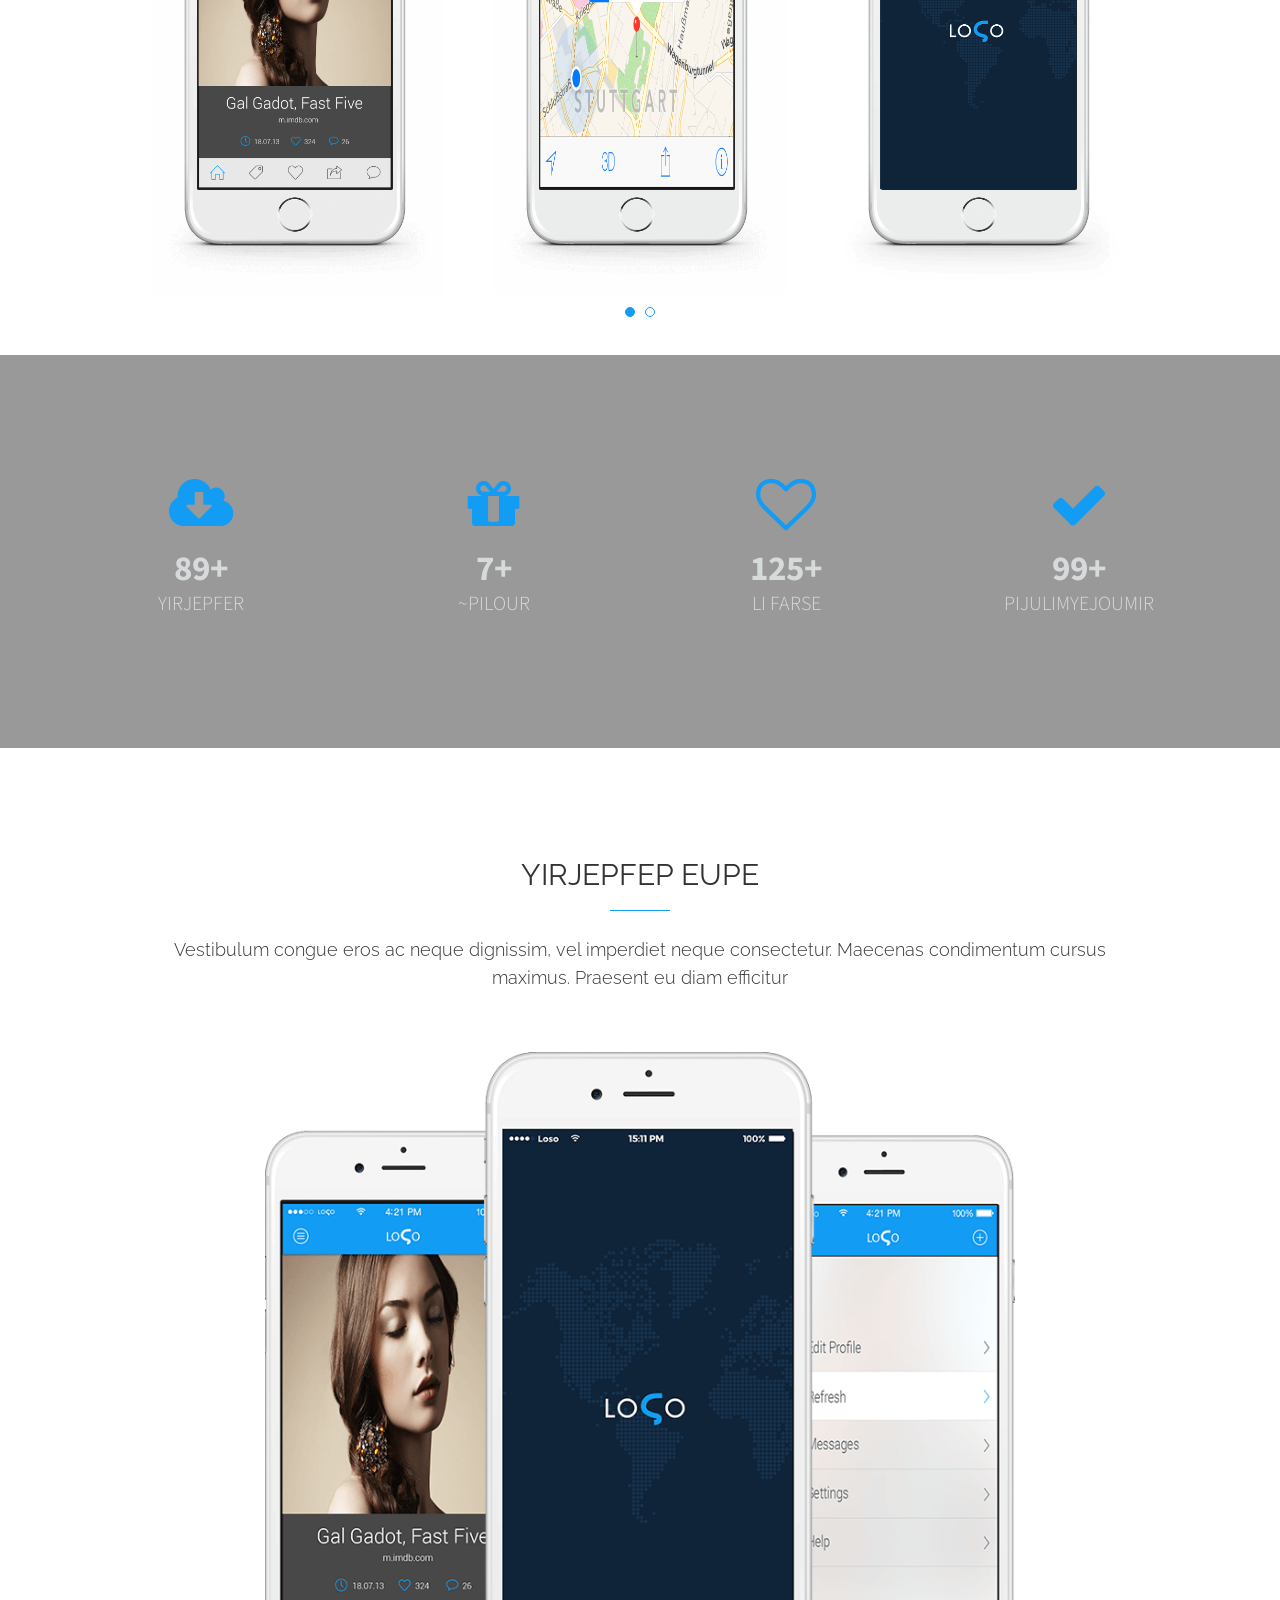
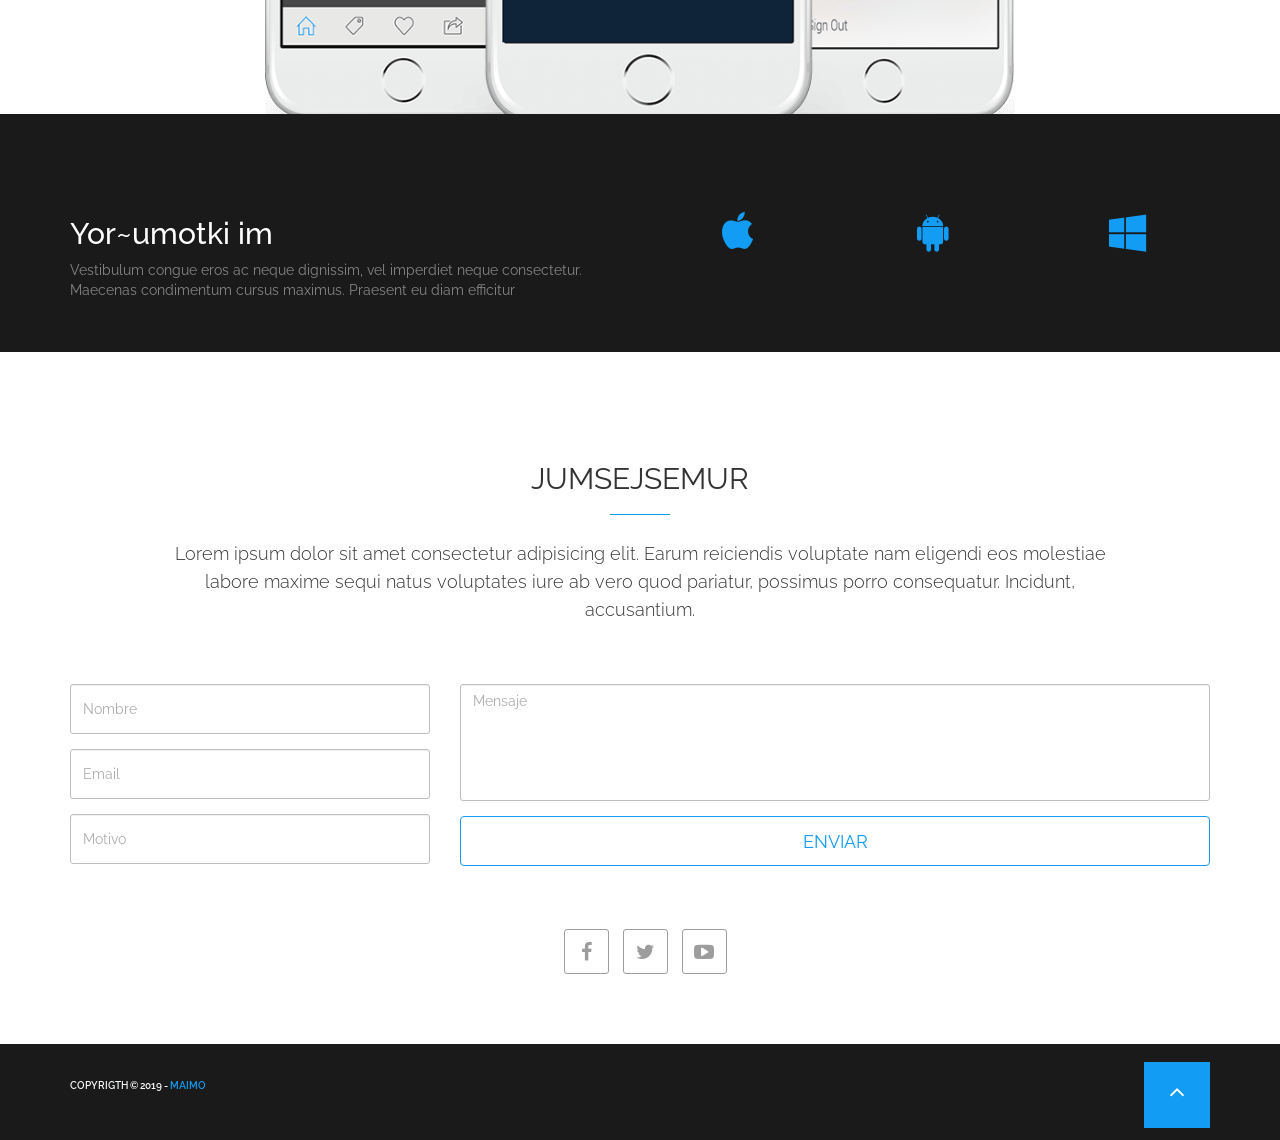
==== commit 57319fb5: "Update index.html" ====
--- a/index.html
+++ b/index.html
@@ -884,7 +884,7 @@
                 <div class="col-md-6">
 
                     <div id="copyrigth">
-                        <p>Copyrigth &copy; 2018 <a href="#"> - Maimo</a></p>
+                        <p>Copyrigth &copy; 2019 -<a href="#"> Maimo</a></p>
                     </div>
 
                 </div>
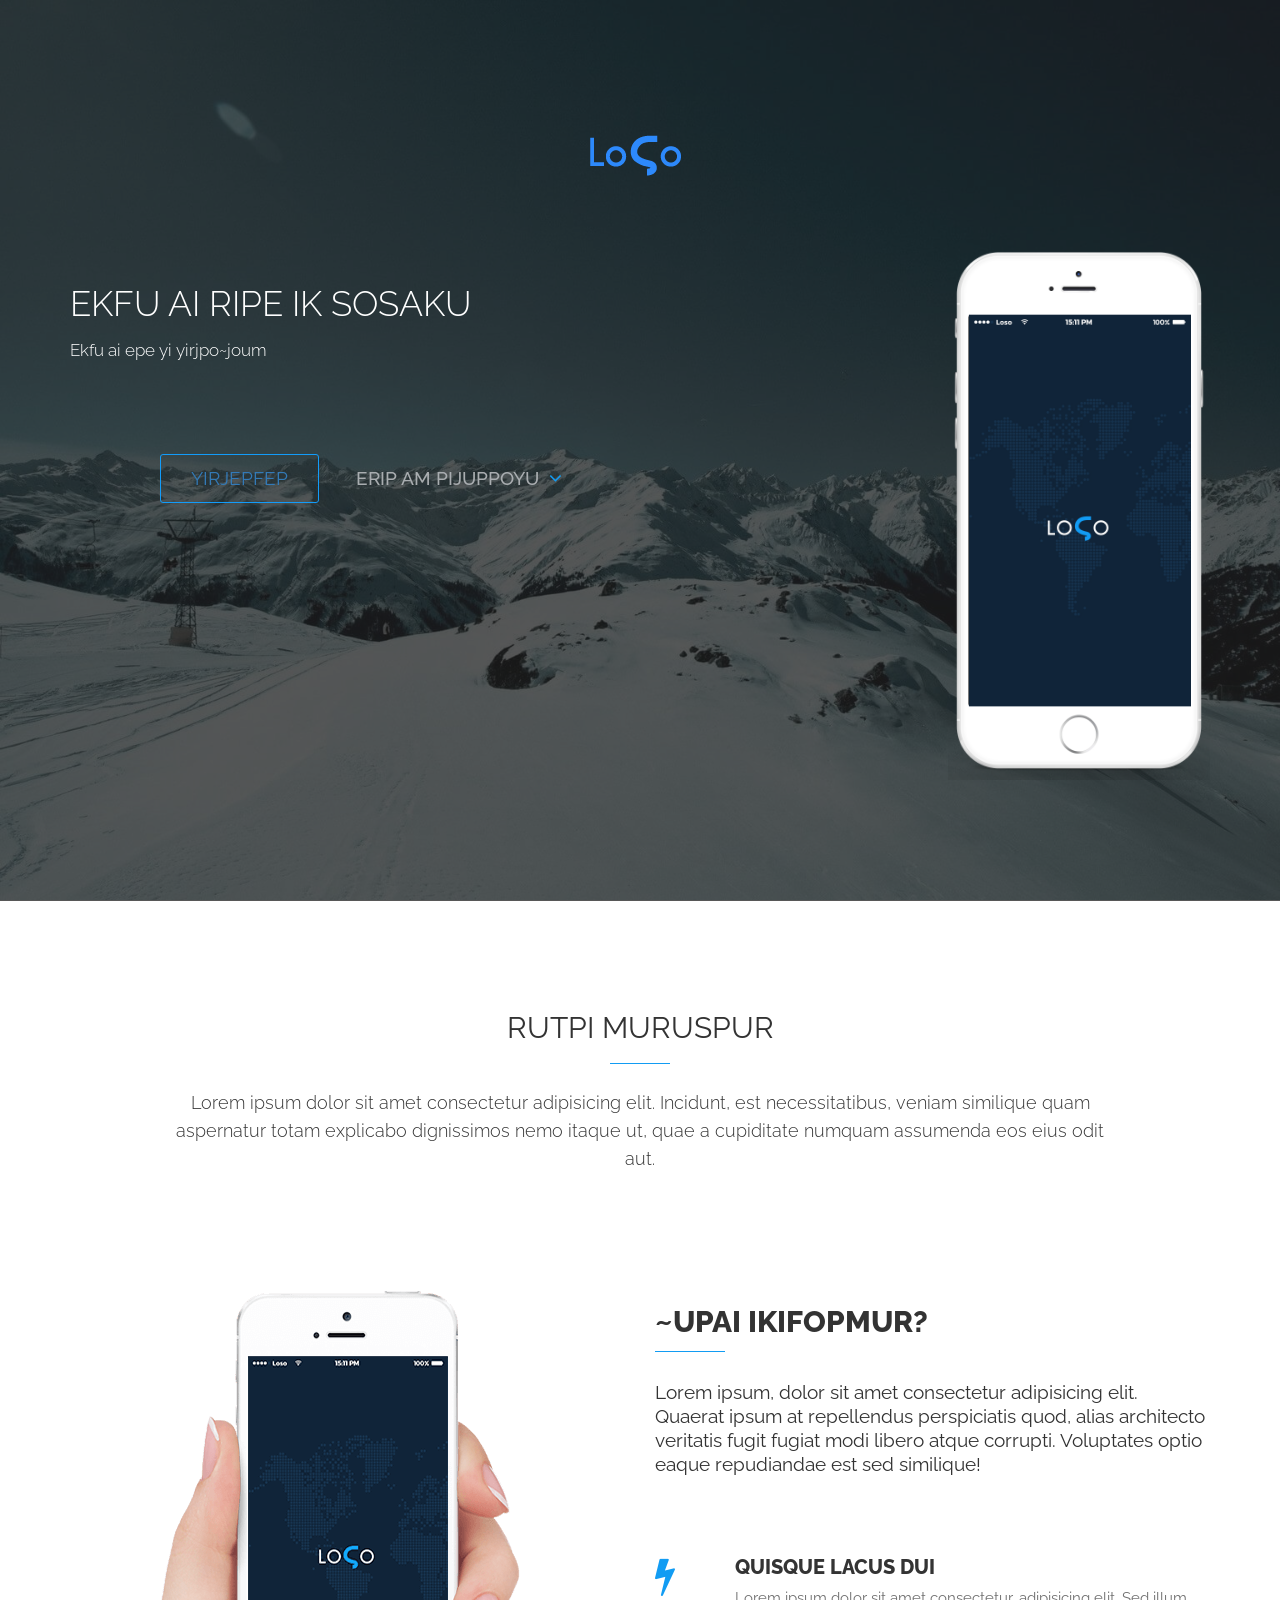
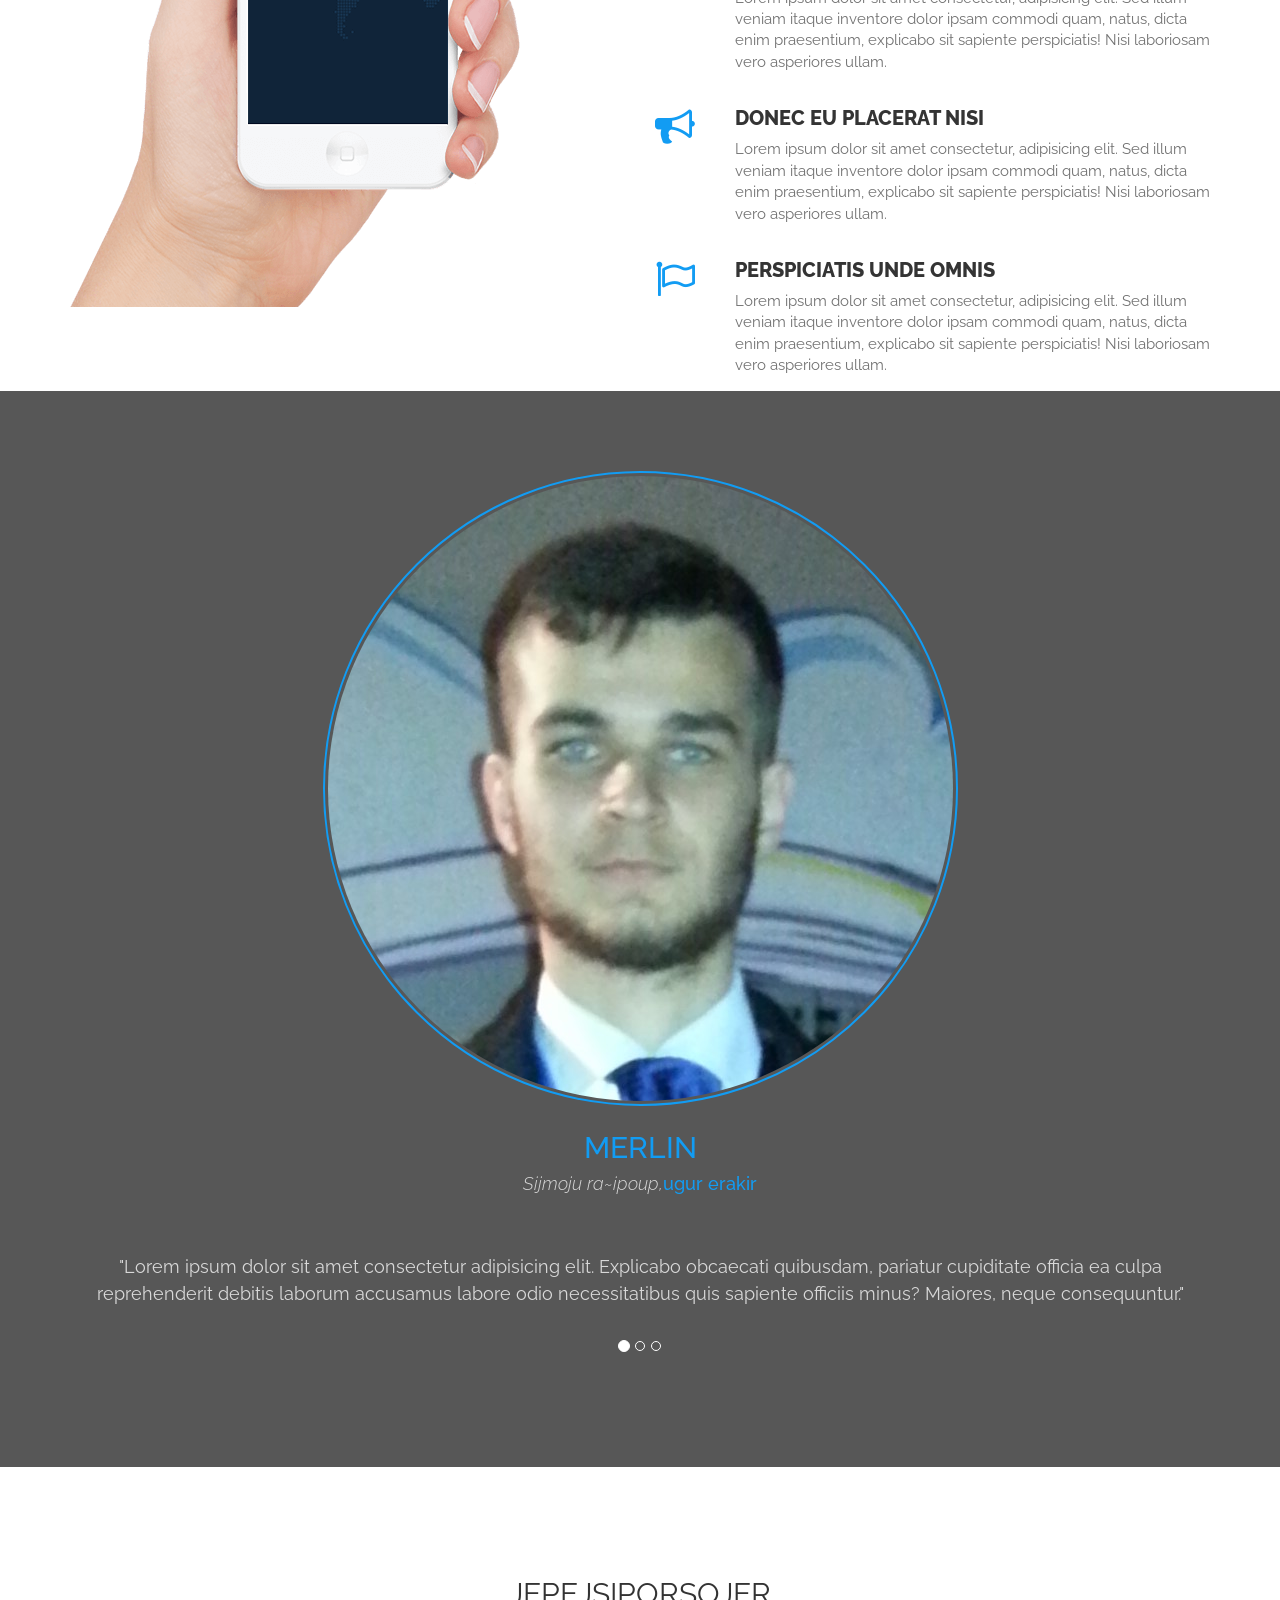
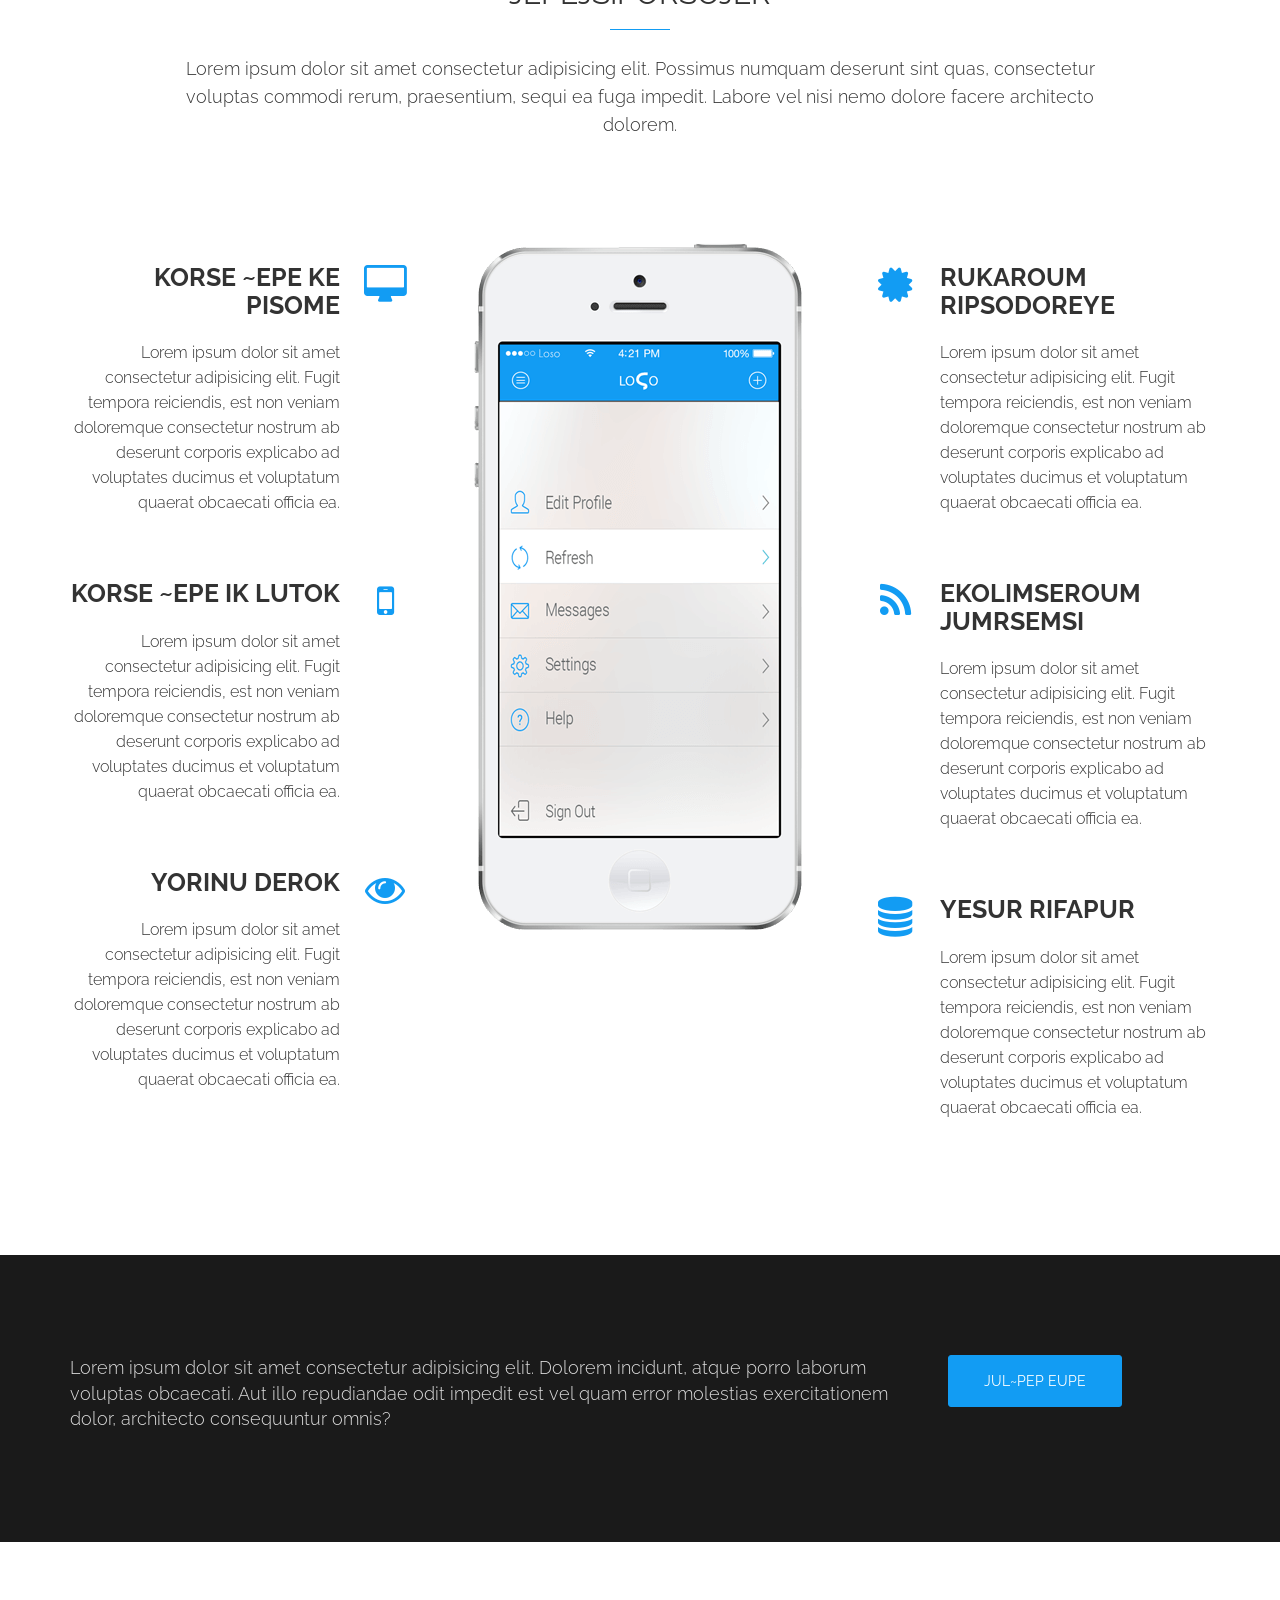
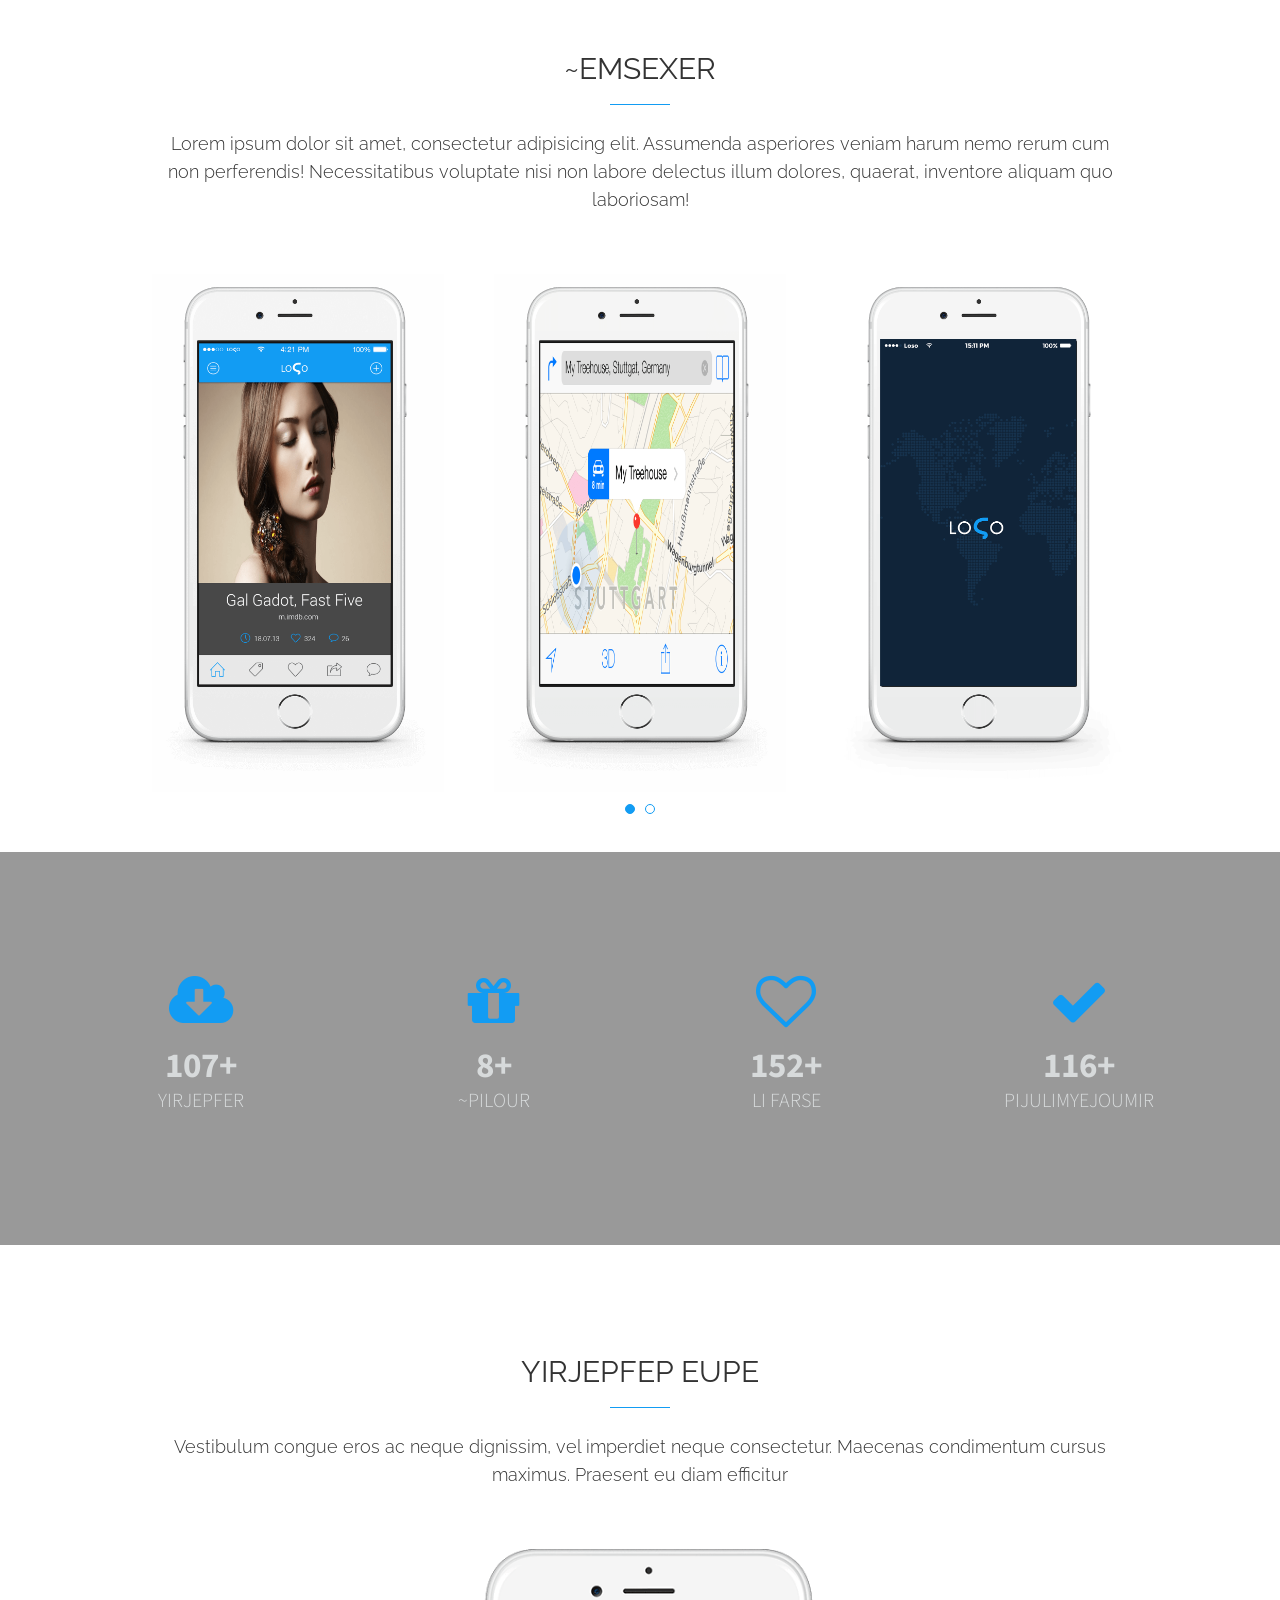
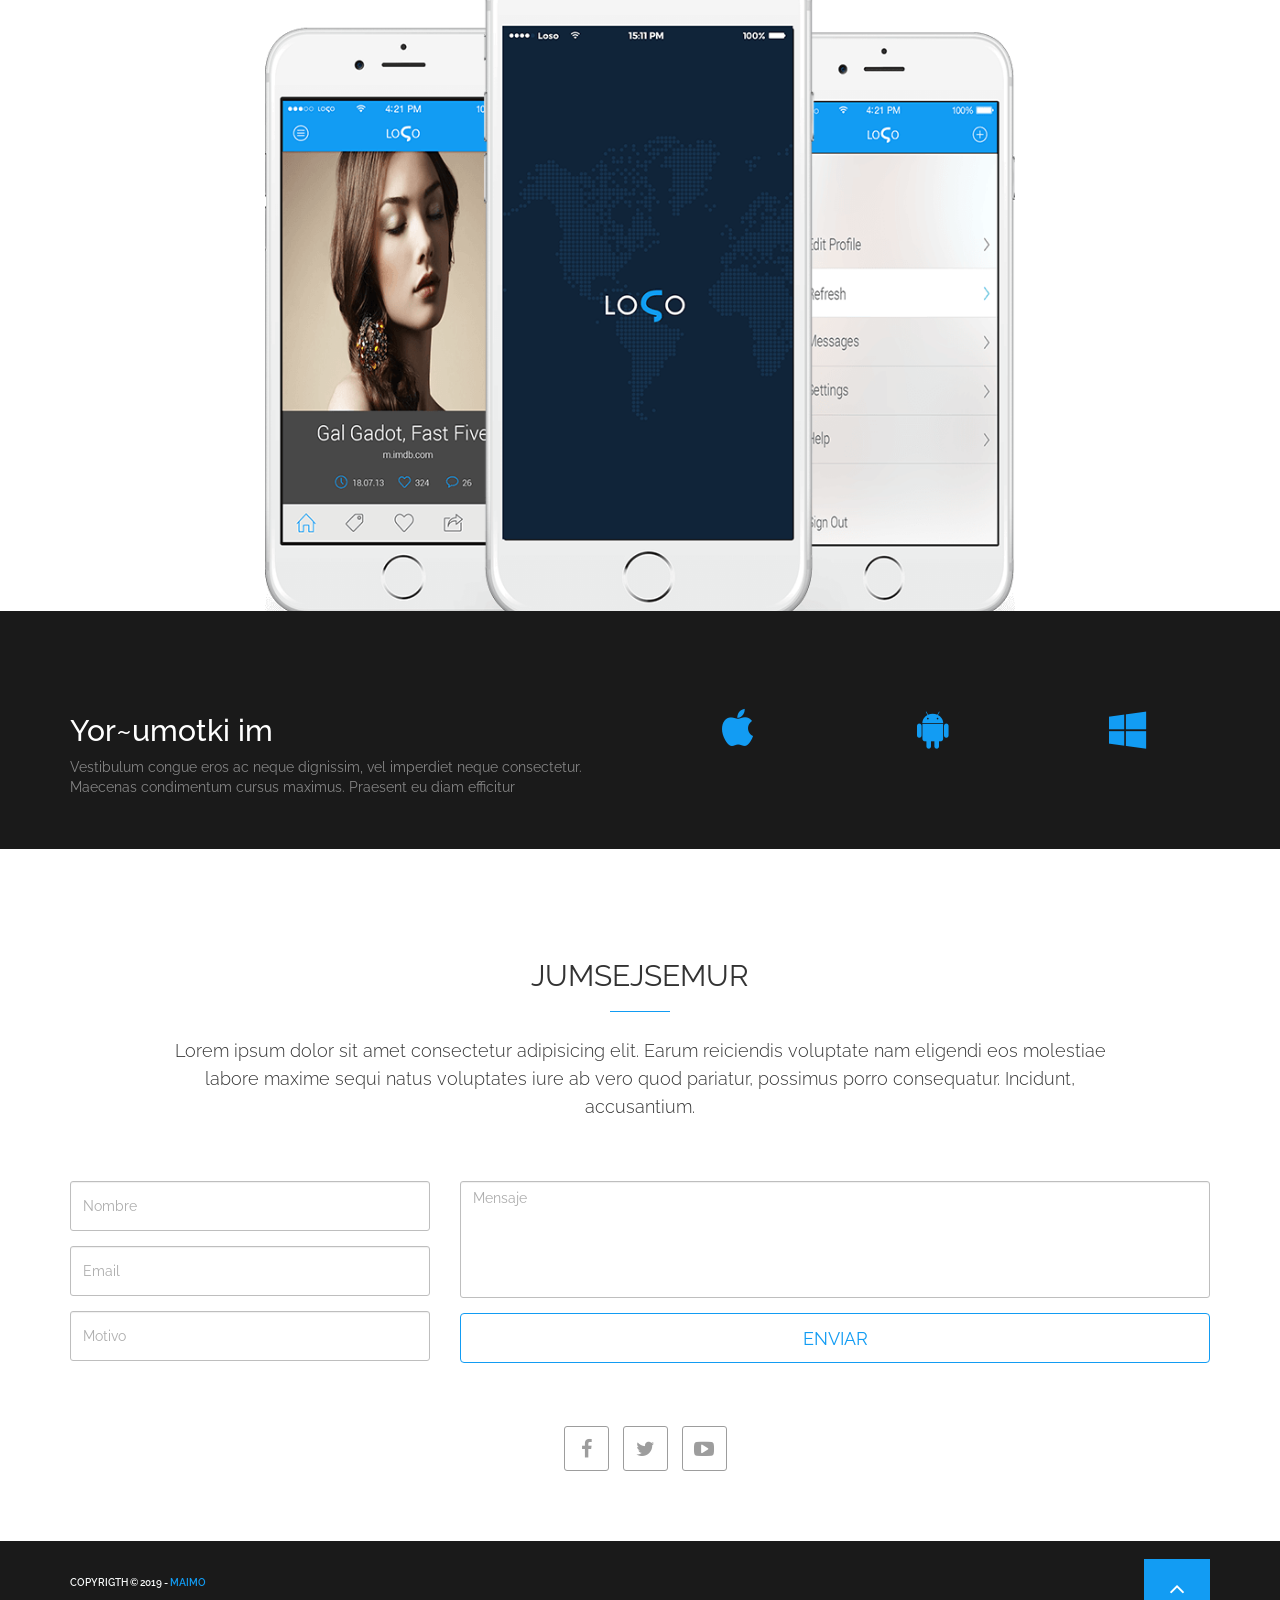
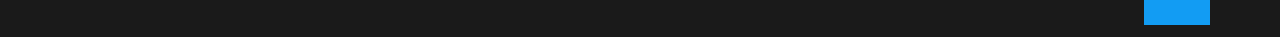
==== commit f980c495: "Update index.html" ====
--- a/index.html
+++ b/index.html
@@ -288,7 +288,7 @@
                                 <!-- Item 1 -->
                                 <div class="item active text-center">
 
-                                    <img src="images/Kaor.png" alt="testimonial" class="center-block">
+                                    <img src="images/kaor.jpg" alt="testimonial" class="center-block">
                                     <div class="testimonial-caption">
 
                                         <h2>Merlin</h2>
